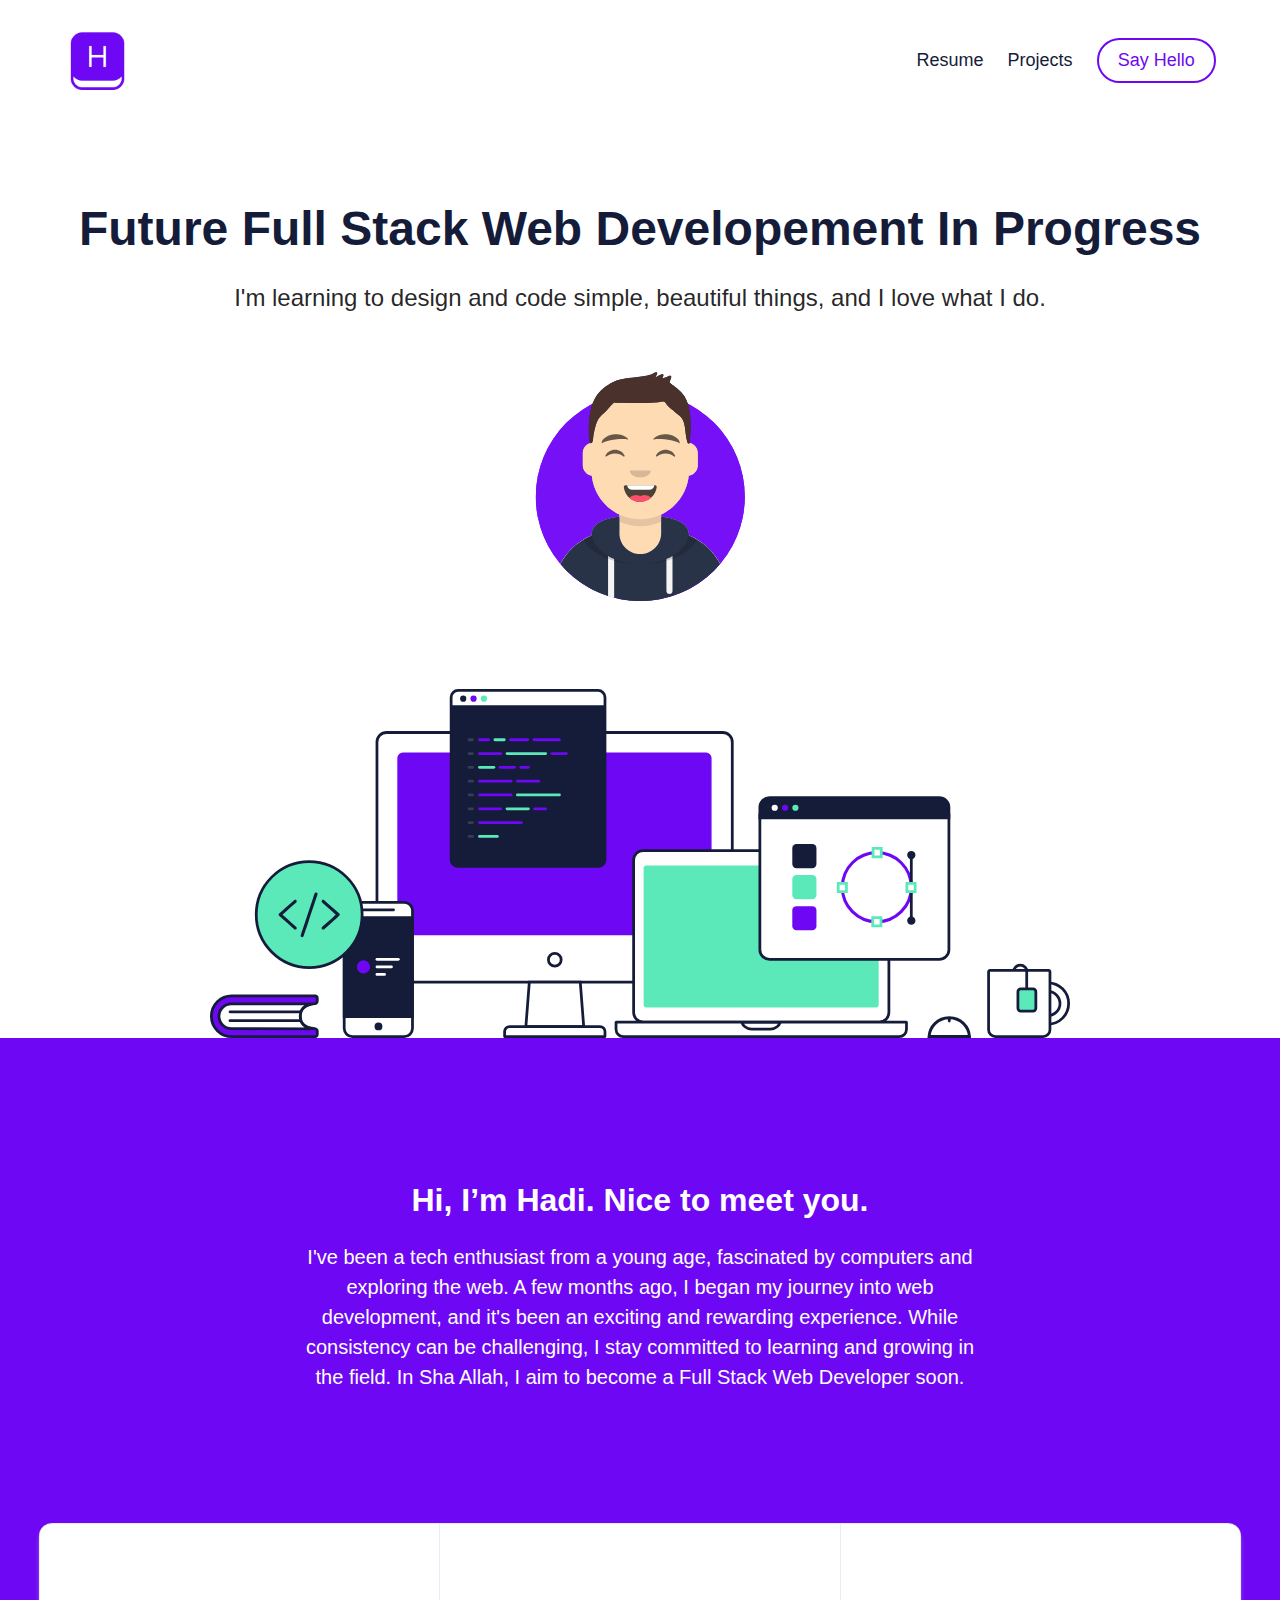
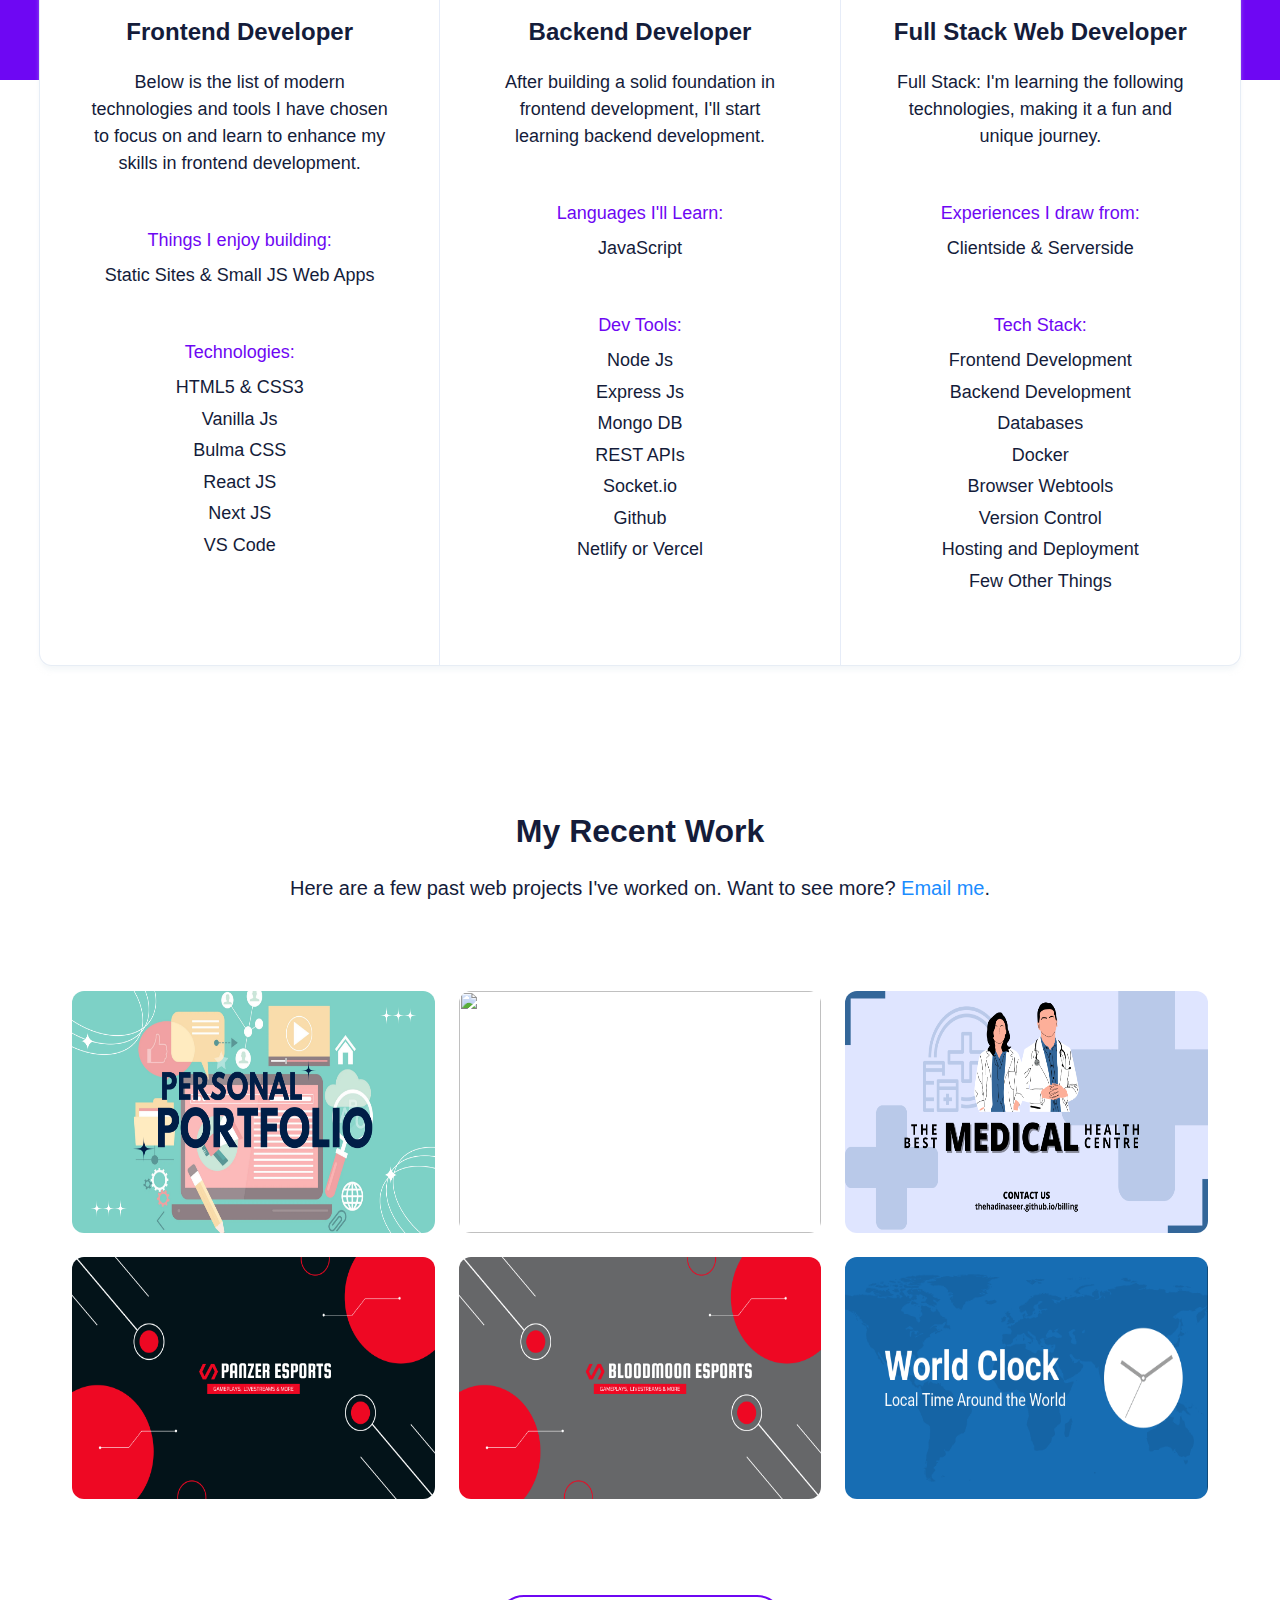
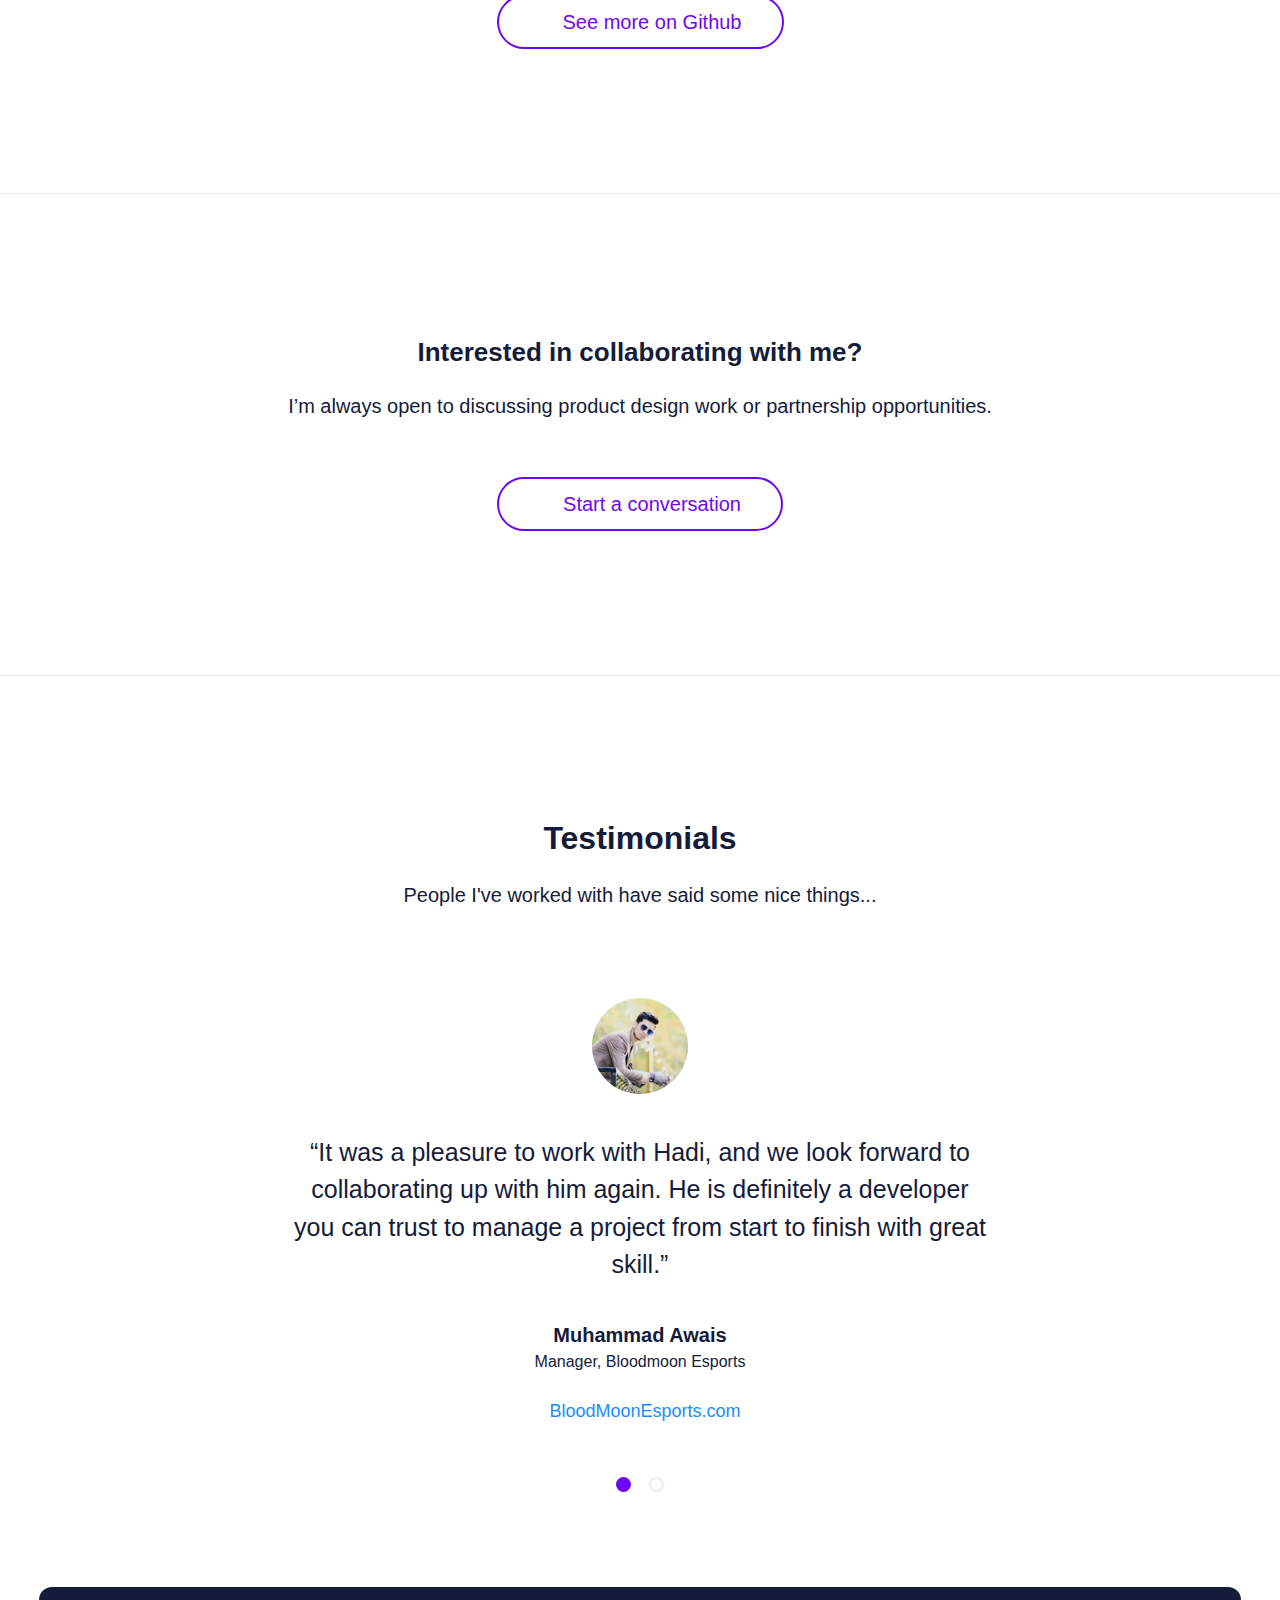
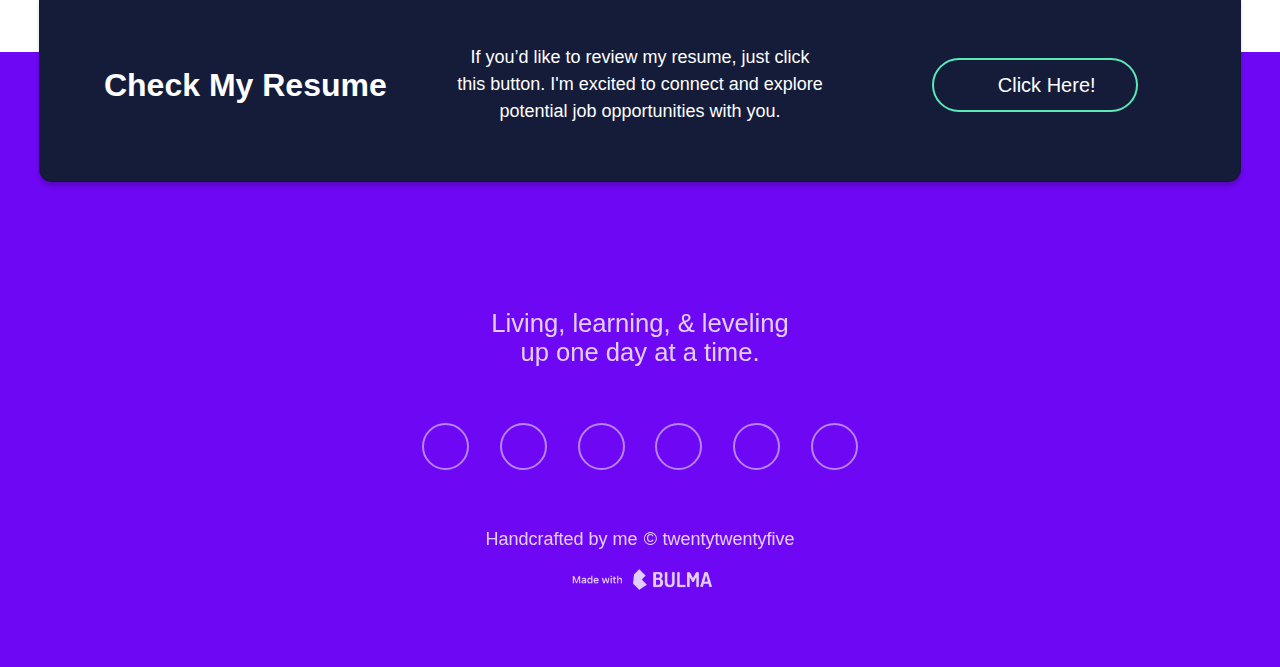
==== index.html @ 3677f892 "Final Commit" ====
<!DOCTYPE html>
<html>

<head>
    <title>Hadi Naseer │ Future Web Developer In Progress</title>
    <meta charset="utf-8">
    <meta name="viewport" content="width=device-width, initial-scale=1">
    <meta http-equiv="x-ua-compatible" content="ie=edge">
    <meta property="og:site_name" content="Hadi Naseer">
    <meta property="og:type" content="website">
    <meta property="og:title" content="Hadi Naseer │ Future Web Developer In Progress">
    <meta property="og:description" content="I design and code beautifully simple things, and I love what I do.">
    <link href="../img/favicon-32.png" rel="shortcut icon" type="image/png">
    <link rel="stylesheet" href="./style.css">
    <script async="" src="https://cdn.splitbee.io/sb.js"></script>
    <link type="image/png" sizes="16x16" rel="icon" href="./images/fav-icon.png">
    <script src="https://kit.fontawesome.com/9cba8e96cc.js" crossorigin="anonymous"></script>
</head>

<body>
    <nav class="navbar is-transparent" role="navigation" aria-label="main navigation">
        <div class="container">
            <div class="navbar-brand"><a class="navbar-item" href="/"><img src="./images/hn-logo.png"
                        alt="thehadinaseer"></a><a class="navbar-burger" role="button" aria-label="menu"
                    aria-expanded="false" data-target="#navMenu"><span aria-hidden="true"></span><span
                        aria-hidden="true"></span><span aria-hidden="true"></span></a></div>
            <div class="navbar-menu is-shadowless" id="navMenu">
                <div class="navbar-start"></div>
                <div class="navbar-end"><a class="navbar-item has-text-weight-normal" href="#resume-linked">Resume</a><a class="navbar-item has-text-weight-normal" href="#recent-works">Projects</a>
                    <div class="navbar-item"><a class="button is-primary is-outlined is-rounded has-text-weight-normal"
                            href="./contact.html">Say Hello </a></div>
                </div>
            </div>
        </div>
    </nav>
    <section class="hero is-white has-text-centered">
        <div class="hero-body">
            <div class="container">
                <div class="columns is-centered">
                    <div class="column">
                        <h1 class="title is-spaced is-size-1-desktop is-size-2-tablet is-size-3-mobile">Future Full
                            Stack Web Developement In Progress</h1>
                        <h2 class="subtitle is-size-4-tablet">I'm learning to design and code simple, beautiful things,
                            and I love what I do.</h2><img class="avatar" src="./images/hn-avatar.svg">
                    </div>
                </div>
            </div>
        </div>
        <div class="hero-foot">
            <div class="container"><img class="is-bottom" src="./images/hero-devices.svg"></div>
        </div>
    </section>
    <section class="section is-medium is-primary has-text-centered is-long">
        <div class="container">
            <div class="columns is-centered">
                <div class="column is-three-fifths">
                    <h1 class="title is-spaced is-size-3-desktop is-size-4-mobile">Hi, I’m Hadi. Nice to meet you.</h1>
                    <h2 class="subtitle is-size-5-desktop has-text-weight-normal">I've been a tech enthusiast from a
                        young age, fascinated by computers and exploring the web. A few months ago, I began my journey
                        into web development, and it's been an exciting and rewarding experience. While consistency can
                        be challenging, I stay committed to learning and growing in the field. In Sha Allah, I aim to
                        become a Full Stack Web Developer soon.</h2>
                </div>
            </div>
        </div>
    </section>
    <section class="section skills has-text-centered">
        <div class="container is-narrow">
            <div class="box">
                <div class="content">
                    <div class="columns is-centered">
                        <style>
                            .special-border{
                                background-color: rgb(91, 233, 185);
                                border-radius: 50%;
                            }
                        </style>
                        <div class="column"><span class="fa-stack fa-2x  special-border"><i class="fa-solid fa-code"></i><i
                                    class="fa-light fa-layer-plus fa-code has-text-dark"></i></span>
                            <h1 class="title is-size-4 is-spaced">Frontend Developer</h1>
                            <p>Below is the list of modern technologies and tools I have chosen to focus on and learn to
                                enhance my skills in frontend development.</p>
                            <p class="list-title has-text-primary has-text-weight-normal">Things I enjoy building:</p>
                            <p>Static Sites &amp; Small JS Web Apps</p>
                            <p class="list-title has-text-primary has-text-weight-normal">Technologies:</p>
                            <ul>
                                <li>HTML5 &amp; CSS3</li>
                                <li>Vanilla Js</li>
                                <li>Bulma CSS</li>
                                <li>React JS</li>
                                <li>Next JS</li>
                                <li>VS Code</li>
                            </ul>
                        </div>
                        <div class="column"><span class="special-border fa-stack fa-2x"><i class="fa-brands fa-node-js"></i><i
                                    class="fa-light fa-square-terminal fa-stack-1x has-text-dark"></i></span>
                            <h1 class="title is-size-4 is-spaced">Backend Developer</h1>
                            <p>After building a solid foundation in frontend development, I'll start learning backend
                                development.</p>
                            <p class="list-title has-text-primary has-text-weight-normal">Languages I'll Learn:</p>
                            <p>JavaScript</p>
                            <p class="list-title has-text-primary has-text-weight-normal">Dev Tools:</p>
                            <ul>
                                <li>Node Js</li>
                                <li>Express Js</li>
                                <li>Mongo DB</li>
                                <li>REST APIs</li>
                                <li>Socket.io</li>
                                <li>Github</li>
                                <li>Netlify or Vercel</li>
                            </ul>
                        </div>
                        <div class="column"><span class="special-border fa-stack fa-2x"><i class="fa-regular fa-file-code"></i><i
                                    class="fa-light fa-book fa-stack-1x has-text-dark"></i></span>
                            <h1 class="title is-size-4 is-spaced">Full Stack Web Developer</h1>
                            <p>Full Stack: I'm learning the following technologies, making it a fun and unique journey.
                            </p>
                            <p class="list-title has-text-primary has-text-weight-normal">Experiences I draw from:</p>
                            <p>Clientside &amp; Serverside</p>
                            <p class="list-title has-text-primary has-text-weight-normal">Tech Stack:</p>
                            <ul>
                                <li>Frontend Development</li>
                                <li>Backend Development</li>
                                <li>Databases</li>
                                <li>Docker</li>
                                <li>Browser Webtools</li>
                                <li>Version Control</li>
                                <li>Hosting and Deployment</li>
                                <li>Few Other Things</li>
                            </ul>
                        </div>
                    </div>
                </div>
            </div>
        </div>
    </section>
    <!-------------------------|
                                 Only This One Left  
                                                    |------------------------------>
    <section id="recent-works" class="section projects is-medium is-white has-text-centered">
        <div class="container is-narrow">
            <h1 class="title is-spaced is-size-3-desktop is-size-4-mobile">My Recent Work</h1>
            <h2 class="subtitle is-size-5-desktop">Here are a few past web projects I've worked on. Want to see more?
                <a class="has-text-weight-normal" href="mailto:hadinaseer066@gmail.com">Email me</a>.
            </h2>
            <div class="project-grid">
                <div class="columns is-multiline is-mobile">
                    <div class="column is-12-mobile is-half-tablet is-one-third-desktop">
                        <figure class="image is-3by2"><img class="project-thumb"
                                src="./images/Portfolio-Site.png">
                            <figcaption>
                                <h1 class="title is-size-5 is-size-4-widescreen">Built a fully responsive and modern portfolio website using HTML5, CSS3, Bulma, PHP, and JavaScript.</h1><a
                                    class="button is-primary is-outlined is-rounded" href="https://thehadinaseer.github.io/hadi"
                                    target="_blank"><span>Visit Website</span><span class="icon"><i
                                            class="fas fa-angle-right"></i></span></a>
                            </figcaption>
                            <div class="overlay"></div>
                        </figure>
                    </div>
                    <div class="column is-12-mobile is-half-tablet is-one-third-desktop">
                        <figure class="image is-3by2"><img class="project-thumb" src="./images/Codefest-Site.png">
                            <figcaption>
                                <h1 class="title is-size-5 is-size-4-widescreen">Develop a platform for CodeFest.pk's coding competitions and events using JavaScript, and Bulma.</h1><a
                                    class="button is-primary is-outlined is-rounded" href="https://thehadinaseer.github.io/codefest"
                                    target="_blank"><span>Visit Website</span><span class="icon"><i
                                            class="fas fa-angle-right"></i></span></a>
                            </figcaption>
                            <div class="overlay"></div>
                        </figure>
                    </div>
                    <div class="column is-12-mobile is-half-tablet is-one-third-desktop">
                        <figure class="image is-3by2"><img class="project-thumb" src="./images/Billing-Site.png">
                            <figcaption>
                                <h1 class="title is-size-5 is-size-4-widescreen">Gambil Billing Solution is a model project website that provides a billing solution.</h1><a
                                    class="button is-primary is-outlined is-rounded" href="https://thehadinaseer.github.io/billing"
                                    target="_blank"><span>Visit Website</span><span class="icon"><i
                                            class="fas fa-angle-right"></i></span></a>
                            </figcaption>
                            <div class="overlay"></div>
                        </figure>
                    </div>
                    <div class="column is-12-mobile is-half-tablet is-one-third-desktop">
                        <figure class="image is-3by2"><img class="project-thumb" src="./images/Panzer-Site.png">
                            <figcaption>
                                <h1 class="title is-size-5 is-size-4-widescreen">A Pakistani Based Esports Organization, that hosted one of biggest PUBG MOBILE Pakistan Tournament Manhunt Series!</h1><a
                                    class="button is-primary is-outlined is-rounded" href="https://thehadinaseer.github.io/panzer"
                                    target="_blank"><span>Visit Website</span><span class="icon"><i
                                            class="fas fa-angle-right"></i></span></a>
                            </figcaption>
                            <div class="overlay"></div>
                        </figure>
                    </div>
                    <div class="column is-12-mobile is-half-tablet is-one-third-desktop">
                        <figure class="image is-3by2"><img class="project-thumb" src="./images/Blood-SIte.png">
                            <figcaption>
                                <h1 class="title is-size-5 is-size-4-widescreen">Where gamers from Pakistan can compete across various titles and demonstrate their gaming prowess.</h1><a
                                    class="button is-primary is-outlined is-rounded" href="http://bloodmoonesports.com"
                                    target="_blank"><span>Visit Website</span><span class="icon"><i
                                            class="fas fa-angle-right"></i></span></a>
                            </figcaption>
                            <div class="overlay"></div>
                        </figure>
                    </div>
                    <div class="column is-12-mobile is-half-tablet is-one-third-desktop">
                        <figure class="image is-3by2"><img class="project-thumb"
                                src="./images/world-clock.png">
                            <figcaption>
                                <h1 class="title is-size-5 is-size-4-widescreen">Clockify is a sleek and intuitive platform that displays the current time from around the world.</h1><a
                                    class="button is-primary is-outlined is-rounded" href="http://thehadinaseer.github.io/clockify"
                                    target="_blank"><span>View Website</span><span class="icon"><i
                                            class="fas fa-angle-right"></i></span></a>
                            </figcaption>
                            <div class="overlay"></div>
                        </figure>
                    </div>
                </div>
            </div>
            <!-- 
                Ending 
                        -->
            <div class="columns is-centered">
                <div class="column"><a class="button is-primary is-outlined is-rounded is-medium has-text-weight-normal"
                        href="https://github.com/thehadinaseer"><span class="icon"><i class="fa-brands fa-github-alt"></i></span><span>See more on Github</span></a></div>
            </div>
        </div>
    </section>
    <section class="section clients is-medium is-white has-text-centered has-border-top">
        <!-- Just kept here to maintain the style, because I removed two sections from here -->
    </section>
    <section class="section startups has-text-centered">
        <div class="callout">
            <div class="columns is-centered">
                <div class="column">
                    <h1 class="title is-spaced has-text-weight-bold">Interested in collaborating with me?</h1>
                    <h2 class="subtitle is-size-5-desktop">I’m always open to discussing product design work or
                        partnership opportunities.</h2><a
                        class="button is-primary is-outlined is-rounded is-medium has-text-weight-normal"
                        href="./contact.html"><span class="icon"><i class="fa-solid fa-message"></i></span><span>Start
                            a conversation</span></a>
                </div>
            </div>
        </div>
        </div>
    </section>
    <section class="section testimonials is-medium is-white has-text-centered has-border-top">
        <div class="container is-narrow">
            <h1 class="title is-spaced is-size-3-desktop is-size-4-mobile">Testimonials</h1>
            <h2 class="subtitle is-size-5-desktop">People I've worked with have said some nice things...</h2>
            <div class="columns is-centered">
                <div class="column is-two-thirds">
                    <div class="testimonials-slider">
                        <input id="carousel-1" type="radio" name="carousel" checked="">
                        <input id="carousel-2" type="radio" name="carousel">
                        <input id="carousel-3" type="radio" name="carousel">
                        <div class="carousel-slides">
                            <div class="carousel-inner">
                                <div class="carousel-item">
                                    <div class="testimonial-block"><img class="avatar" src="./images/awais.jpg">
                                        <p class="quote">“It was a pleasure to work with Hadi, and we look forward to collaborating up with him again. He is definitely a developer you can trust to manage a project from start to finish with great skill.”</p>
                                        <h1 class="title is-size-5">Muhammad Awais</h1>
                                        <h2 class="subtitle is-size-6">Manager, Bloodmoon Esports</h2> <a target="_blank" href="https://bloodmoonesports.com"><i class="fa-solid fa-globe"></i> &nbsp; BloodMoonEsports.com</a>
                                    </div>
                                </div>
                                <div class="carousel-item">
                                    <div class="testimonial-block"><img class="avatar" src="./images/review.webp">
                                        <p class="quote">“Hadi's expertise and professionalism stood out during our collaboration. His dedication and attention to detail ensured our project's success. We are keen on working with him again in the future.”</p>
                                        <h1 class="title is-size-5">Hadi Naseer</h1>
                                        <h2 class="subtitle is-size-6">CEO, Panzer Esports</h2>
                                    </div>
                                </div>
                            </div>
                        </div>
                        <div class="carousel-nav">
                            <label for="carousel-1"></label>
                            <label for="carousel-2"></label>
                        </div>
                    </div>
                </div>
            </div>
        </div>
    </section>
    <section id="resume-linked" class="section call-to-action is-primary has-text-centered">
        <div class="container is-narrow">
            <div class="box">
                <div class="columns level">
                    <div class="column level-item">
                        <h1 class="title">Check My Resume</h1>
                    </div>
                    <div class="column level-item">
                        <p>If you’d like to review my resume, just click this button. I'm excited to connect and explore potential job opportunities with you.</p>
                    </div>
                    <div class="column level-item"><a target="_blank"
                            class="button is-success is-outlined is-rounded is-medium has-text-weight-normal"
                            href="https://drive.google.com/file/d/1JHV_PsZMkwS7VJZ8LYLbB10ikBK_I151/view?usp=sharing"><span class="icon"><i class="fa-regular fa-file"></i></span><span>Click Here!</span></a></div>
                </div>
            </div>
        </div>
    </section>
    <footer class="section is-primary is-small has-text-centered">
        <div class="container is-narrow"><a class="logo has-text-white" href="/"><i
                    class="fak fa-mf-logo fa-4x"></i></a>
            <div class="columns is-centered">
                <div class="column is-one-third">
                    <h1 class="title is-size-4-touch has-text-weight-normal">Living, learning, &amp; leveling up one day
                        at a time.</h1>
                </div>
            </div>
            <div class="social-icons">
                <p class="field">
                    <a class="button is-medium" href="https://github.com/thehadinaseer" target="_blank"><span
                            class="icon is-small"><i class="fa-brands fa-github"></i></span></a>
                    <a class="button is-medium" href="https://instagram.com/thehadinaseer" target="_blank"><span
                                class="icon is-small"><i class="fa-brands fa-instagram"></i></span></a>
                                <a class="button is-medium" href="https://facebook.com/thehadinaseer" target="_blank"><span
                                        class="icon is-small"><i class="fa-brands fa-facebook-f"></i></span></a>
                    <a class="button is-medium" href="https://twitter.com/thehadinaseer" target="_blank"><span
                            class="icon is-small"><i class="fab fa-twitter fa-fw"></i></span></a>
                    <a class="button is-medium" href="https://linkedin.com/in/thehadinaseer/"
                        target="_blank"><span class="icon is-small"><i class="fab fa-linkedin-in fa-fw"></i></span></a>
                    <a class="button is-medium" href="mailto:hadinaseer066@gmail.com"><span class="icon is-small"><i
                                class="far fa-envelope fa-fw"></i></span></a>
                </p>
            </div>
            <div class="copyright">Handcrafted by me<span class="icon has-white-text"
                    style="vertical-align:middle;">&copy;</span>twentytwentyfive</div>
            <div class="made-by-bulma"><a href="https://bulma.io"><img src="./images/made-with-bulma--white.png"
                        alt="Made with Bulma" width="163" height="31"></a></div>
        </div>
    </footer>
    <script src="./script.js"></script>
</body>

</html>
---- style.css ----
/* Personal Website - SCSS version 1.0.0 Copyright 2025, Hadi Naseer : thehadinaseer.github.io/hadi*/

@import url("https://use.typekit.net/ojv4ekx.css");

a,
abbr,
acronym,
address,
article,
aside,
audio,
b,
big,
blockquote,
body,
canvas,
caption,
center,
cite,
code,
dd,
del,
details,
dfn,
div,
dl,
dt,
em,
embed,
fieldset,
figcaption,
figure,
footer,
form,
h1,
h2,
h3,
h4,
h5,
h6,
header,
hgroup,
html,
i,
iframe,
img,
ins,
kbd,
label,
legend,
li,
mark,
menu,
nav,
ol,
output,
p,
pre,
q,
s,
samp,
section,
small,
span,
strike,
strong,
sub,
summary,
sup,
table,
tbody,
td,
tfoot,
th,
thead,
time,
tr,
tt,
u,
ul,
var,
video {
    margin: 0;
    padding: 0;
    border: 0;
    font-size: 100%;
    font: inherit;
    vertical-align: baseline;
}

article,
aside,
details,
figcaption,
figure,
footer,
header,
hgroup,
menu,
nav,
section {
    display: block;
}

body {
    line-height: 1;
}

ol,
ul {
    list-style: none;
}

blockquote,
q {
    quotes: none;
}

blockquote::after,
blockquote::before,
q::after,
q::before {
    content: '';
    content: none;
}

table {
    border-collapse: collapse;
    border-spacing: 0;
}

/*! bulma.io v0.9.4 | MIT License | github.com/jgthms/bulma */
/* Bulma Utilities */
.pagination-previous,
.pagination-next,
.pagination-link,
.pagination-ellipsis,
.file-cta,
.file-name,
.select select,
.textarea,
.input,
.button {
    -moz-appearance: none;
    -webkit-appearance: none;
    align-items: center;
    border: 1px solid transparent;
    border-radius: 4px;
    box-shadow: none;
    display: inline-flex;
    font-size: 1rem;
    height: 2.5em;
    justify-content: flex-start;
    line-height: 1.5;
    padding-bottom: calc(0.5em - 1px);
    padding-left: calc(0.75em - 1px);
    padding-right: calc(0.75em - 1px);
    padding-top: calc(0.5em - 1px);
    position: relative;
    vertical-align: top;
}

.pagination-previous:focus,
.pagination-next:focus,
.pagination-link:focus,
.pagination-ellipsis:focus,
.file-cta:focus,
.file-name:focus,
.select select:focus,
.textarea:focus,
.input:focus,
.button:focus,
.is-focused.pagination-previous,
.is-focused.pagination-next,
.is-focused.pagination-link,
.is-focused.pagination-ellipsis,
.is-focused.file-cta,
.is-focused.file-name,
.select select.is-focused,
.is-focused.textarea,
.is-focused.input,
.is-focused.button,
.pagination-previous:active,
.pagination-next:active,
.pagination-link:active,
.pagination-ellipsis:active,
.file-cta:active,
.file-name:active,
.select select:active,
.textarea:active,
.input:active,
.button:active,
.is-active.pagination-previous,
.is-active.pagination-next,
.is-active.pagination-link,
.is-active.pagination-ellipsis,
.is-active.file-cta,
.is-active.file-name,
.select select.is-active,
.is-active.textarea,
.is-active.input,
.is-active.button {
    outline: none;
}

[disabled].pagination-previous,
[disabled].pagination-next,
[disabled].pagination-link,
[disabled].pagination-ellipsis,
[disabled].file-cta,
[disabled].file-name,
.select select[disabled],
[disabled].textarea,
[disabled].input,
[disabled].button,
fieldset[disabled] .pagination-previous,
fieldset[disabled] .pagination-next,
fieldset[disabled] .pagination-link,
fieldset[disabled] .pagination-ellipsis,
fieldset[disabled] .file-cta,
fieldset[disabled] .file-name,
fieldset[disabled] .select select,
.select fieldset[disabled] select,
fieldset[disabled] .textarea,
fieldset[disabled] .input,
fieldset[disabled] .button {
    cursor: not-allowed;
}

.is-unselectable,
.tabs,
.pagination-previous,
.pagination-next,
.pagination-link,
.pagination-ellipsis,
.breadcrumb,
.file,
.button {
    -webkit-touch-callout: none;
    -webkit-user-select: none;
    -moz-user-select: none;
    user-select: none;
}

.navbar-link:not(.is-arrowless)::after,
.select:not(.is-multiple):not(.is-loading)::after {
    border: 3px solid transparent;
    border-radius: 2px;
    border-right: 0;
    border-top: 0;
    content: " ";
    display: block;
    height: 0.625em;
    margin-top: -0.4375em;
    pointer-events: none;
    position: absolute;
    top: 50%;
    -webkit-transform: rotate(-45deg);
    transform: rotate(-45deg);
    -webkit-transform-origin: center;
    transform-origin: center;
    width: 0.625em;
}

.tabs:not(:last-child),
.pagination:not(:last-child),
.message:not(:last-child),
.level:not(:last-child),
.breadcrumb:not(:last-child),
.block:not(:last-child),
.title:not(:last-child),
.subtitle:not(:last-child),
.table-container:not(:last-child),
.table:not(:last-child),
.progress:not(:last-child),
.notification:not(:last-child),
.content:not(:last-child),
.box:not(:last-child) {
    margin-bottom: 1.5rem;
}

.modal-close,
.delete {
    -webkit-touch-callout: none;
    -webkit-user-select: none;
    -moz-user-select: none;
    user-select: none;
    -moz-appearance: none;
    -webkit-appearance: none;
    background-color: rgba(10, 10, 10, 0.2);
    border: none;
    border-radius: 9999px;
    cursor: pointer;
    pointer-events: auto;
    display: inline-block;
    flex-grow: 0;
    flex-shrink: 0;
    font-size: 0;
    height: 20px;
    max-height: 20px;
    max-width: 20px;
    min-height: 20px;
    min-width: 20px;
    outline: none;
    position: relative;
    vertical-align: top;
    width: 20px;
}

.modal-close::before,
.delete::before,
.modal-close::after,
.delete::after {
    background-color: #ffffff;
    content: "";
    display: block;
    left: 50%;
    position: absolute;
    top: 50%;
    -webkit-transform: translateX(-50%) translateY(-50%) rotate(45deg);
    transform: translateX(-50%) translateY(-50%) rotate(45deg);
    -webkit-transform-origin: center center;
    transform-origin: center center;
}

.modal-close::before,
.delete::before {
    height: 2px;
    width: 50%;
}

.modal-close::after,
.delete::after {
    height: 50%;
    width: 2px;
}

.modal-close:hover,
.delete:hover,
.modal-close:focus,
.delete:focus {
    background-color: rgba(10, 10, 10, 0.3);
}

.modal-close:active,
.delete:active {
    background-color: rgba(10, 10, 10, 0.4);
}

.is-small.modal-close,
.is-small.delete {
    height: 16px;
    max-height: 16px;
    max-width: 16px;
    min-height: 16px;
    min-width: 16px;
    width: 16px;
}

.is-medium.modal-close,
.is-medium.delete {
    height: 24px;
    max-height: 24px;
    max-width: 24px;
    min-height: 24px;
    min-width: 24px;
    width: 24px;
}

.is-large.modal-close,
.is-large.delete {
    height: 32px;
    max-height: 32px;
    max-width: 32px;
    min-height: 32px;
    min-width: 32px;
    width: 32px;
}

.control.is-loading::after,
.select.is-loading::after,
.loader,
.button.is-loading::after {
    -webkit-animation: spinAround 500ms infinite linear;
    animation: spinAround 500ms infinite linear;
    border: 2px solid #dbdbdb;
    border-radius: 9999px;
    border-right-color: transparent;
    border-top-color: transparent;
    content: "";
    display: block;
    height: 1em;
    position: relative;
    width: 1em;
}

.hero-video,
.is-overlay,
.modal-background,
.modal,
.image.is-square img,
.image.is-square .has-ratio,
.image.is-1by1 img,
.image.is-1by1 .has-ratio,
.image.is-5by4 img,
.image.is-5by4 .has-ratio,
.image.is-4by3 img,
.image.is-4by3 .has-ratio,
.image.is-3by2 img,
.image.is-3by2 .has-ratio,
.image.is-5by3 img,
.image.is-5by3 .has-ratio,
.image.is-16by9 img,
.image.is-16by9 .has-ratio,
.image.is-2by1 img,
.image.is-2by1 .has-ratio,
.image.is-3by1 img,
.image.is-3by1 .has-ratio,
.image.is-4by5 img,
.image.is-4by5 .has-ratio,
.image.is-3by4 img,
.image.is-3by4 .has-ratio,
.image.is-2by3 img,
.image.is-2by3 .has-ratio,
.image.is-3by5 img,
.image.is-3by5 .has-ratio,
.image.is-9by16 img,
.image.is-9by16 .has-ratio,
.image.is-1by2 img,
.image.is-1by2 .has-ratio,
.image.is-1by3 img,
.image.is-1by3 .has-ratio {
    bottom: 0;
    left: 0;
    position: absolute;
    right: 0;
    top: 0;
}

.navbar-burger {
    -moz-appearance: none;
    -webkit-appearance: none;
    appearance: none;
    background: none;
    border: none;
    color: currentColor;
    font-family: inherit;
    font-size: 1em;
    margin: 0;
    padding: 0;
}

/* Bulma Base */
/*! minireset.css v0.0.6 | MIT License | github.com/jgthms/minireset.css */
html,
body,
p,
ol,
ul,
li,
dl,
dt,
dd,
blockquote,
figure,
fieldset,
legend,
textarea,
pre,
iframe,
hr,
h1,
h2,
h3,
h4,
h5,
h6 {
    margin: 0;
    padding: 0;
}

h1,
h2,
h3,
h4,
h5,
h6 {
    font-size: 100%;
    font-weight: normal;
}

ul {
    list-style: none;
}

button,
input,
select,
textarea {
    margin: 0;
}

html {
    box-sizing: border-box;
}

*,
*::before,
*::after {
    box-sizing: inherit;
}

img,
video {
    height: auto;
    max-width: 100%;
}

iframe {
    border: 0;
}

table {
    border-collapse: collapse;
    border-spacing: 0;
}

td,
th {
    padding: 0;
}

td:not([align]),
th:not([align]) {
    text-align: inherit;
}

html {
    background-color: #ffffff;
    font-size: 16px;
    -moz-osx-font-smoothing: grayscale;
    -webkit-font-smoothing: antialiased;
    min-width: 300px;
    overflow-x: hidden;
    overflow-y: scroll;
    text-rendering: optimizeLegibility;
    -webkit-text-size-adjust: 100%;
    -moz-text-size-adjust: 100%;
    text-size-adjust: 100%;
}

article,
aside,
figure,
footer,
header,
hgroup,
section {
    display: block;
}

body,
button,
input,
optgroup,
select,
textarea {
    font-family: "europa", sans-serif;
}

code,
pre {
    -moz-osx-font-smoothing: auto;
    -webkit-font-smoothing: auto;
    font-family: monospace;
}

body {
    color: #141c3a;
    font-size: 1em;
    font-weight: 400;
    line-height: 1.5;
}

a {
    color: #1a8cff;
    cursor: pointer;
    text-decoration: none;
}

a strong {
    color: currentColor;
}

a:hover {
    color: #363636;
}

code {
    background-color: whitesmoke;
    color: #da1039;
    font-size: 0.875em;
    font-weight: normal;
    padding: 0.25em 0.5em 0.25em;
}

hr {
    background-color: whitesmoke;
    border: none;
    display: block;
    height: 2px;
    margin: 1.5rem 0;
}

img {
    height: auto;
    max-width: 100%;
}

input[type="checkbox"],
input[type="radio"] {
    vertical-align: baseline;
}

small {
    font-size: 0.875em;
}

span {
    font-style: inherit;
    font-weight: inherit;
}

strong {
    color: #363636;
    font-weight: 700;
}

fieldset {
    border: none;
}

pre {
    -webkit-overflow-scrolling: touch;
    background-color: whitesmoke;
    color: #141c3a;
    font-size: 0.875em;
    overflow-x: auto;
    padding: 1.25rem 1.5rem;
    white-space: pre;
    word-wrap: normal;
}

pre code {
    background-color: transparent;
    color: currentColor;
    font-size: 1em;
    padding: 0;
}

table td,
table th {
    vertical-align: top;
}

table td:not([align]),
table th:not([align]) {
    text-align: inherit;
}

table th {
    color: #363636;
}

@-webkit-keyframes spinAround {
    from {
        -webkit-transform: rotate(0deg);
        transform: rotate(0deg);
    }

    to {
        -webkit-transform: rotate(359deg);
        transform: rotate(359deg);
    }
}

@keyframes spinAround {
    from {
        -webkit-transform: rotate(0deg);
        transform: rotate(0deg);
    }

    to {
        -webkit-transform: rotate(359deg);
        transform: rotate(359deg);
    }
}

/* Bulma Elements */
.box {
    background-color: #ffffff;
    border-radius: 6px;
    box-shadow: 0 5px 5px 0 rgba(233, 240, 243, 0.5), 0 0 0 1px #E6ECF8;
    color: #141c3a;
    display: block;
    padding: 1.25rem;
}

a.box:hover,
a.box:focus {
    box-shadow: 0 0.5em 1em -0.125em rgba(10, 10, 10, 0.1), 0 0 0 1px #1a8cff;
}

a.box:active {
    box-shadow: inset 0 1px 2px rgba(10, 10, 10, 0.2), 0 0 0 1px #1a8cff;
}

.button {
    background-color: #ffffff;
    border-color: #dbdbdb;
    border-width: 1px;
    color: #363636;
    cursor: pointer;
    justify-content: center;
    padding-bottom: calc(0.5em - 1px);
    padding-left: 1em;
    padding-right: 1em;
    padding-top: calc(0.5em - 1px);
    text-align: center;
    white-space: nowrap;
}

.button strong {
    color: inherit;
}

.button .icon,
.button .icon.is-small,
.button .icon.is-medium,
.button .icon.is-large {
    height: 1.5em;
    width: 1.5em;
}

.button .icon:first-child:not(:last-child) {
    margin-left: calc(-0.5em - 1px);
    margin-right: 0.25em;
}

.button .icon:last-child:not(:first-child) {
    margin-left: 0.25em;
    margin-right: calc(-0.5em - 1px);
}

.button .icon:first-child:last-child {
    margin-left: calc(-0.5em - 1px);
    margin-right: calc(-0.5em - 1px);
}

.button:hover,
.button.is-hovered {
    border-color: #b5b5b5;
    color: #363636;
}

.button:focus,
.button.is-focused {
    border-color: #1a8cff;
    color: #363636;
}

.button:focus:not(:active),
.button.is-focused:not(:active) {
    box-shadow: 0 0 0 0.125em rgba(26, 140, 255, 0.25);
}

.button:active,
.button.is-active {
    border-color: #4a4a4a;
    color: #363636;
}

.button.is-text {
    background-color: transparent;
    border-color: transparent;
    color: #141c3a;
    text-decoration: underline;
}

.button.is-text:hover,
.button.is-text.is-hovered,
.button.is-text:focus,
.button.is-text.is-focused {
    background-color: whitesmoke;
    color: #363636;
}

.button.is-text:active,
.button.is-text.is-active {
    background-color: #e8e8e8;
    color: #363636;
}

.button.is-text[disabled],
fieldset[disabled] .button.is-text {
    background-color: transparent;
    border-color: transparent;
    box-shadow: none;
}

.button.is-ghost {
    background: none;
    border-color: transparent;
    color: #1a8cff;
    text-decoration: none;
}

.button.is-ghost:hover,
.button.is-ghost.is-hovered {
    color: #1a8cff;
    text-decoration: underline;
}

.button.is-white {
    background-color: #ffffff;
    border-color: transparent;
    color: #0a0a0a;
}

.button.is-white:hover,
.button.is-white.is-hovered {
    background-color: #f9f9f9;
    border-color: transparent;
    color: #0a0a0a;
}

.button.is-white:focus,
.button.is-white.is-focused {
    border-color: transparent;
    color: #0a0a0a;
}

.button.is-white:focus:not(:active),
.button.is-white.is-focused:not(:active) {
    box-shadow: 0 0 0 0.125em rgba(255, 255, 255, 0.25);
}

.button.is-white:active,
.button.is-white.is-active {
    background-color: #f2f2f2;
    border-color: transparent;
    color: #0a0a0a;
}

.button.is-white[disabled],
fieldset[disabled] .button.is-white {
    background-color: #ffffff;
    border-color: #ffffff;
    box-shadow: none;
}

.button.is-white.is-inverted {
    background-color: #0a0a0a;
    color: #ffffff;
}

.button.is-white.is-inverted:hover,
.button.is-white.is-inverted.is-hovered {
    background-color: black;
}

.button.is-white.is-inverted[disabled],
fieldset[disabled] .button.is-white.is-inverted {
    background-color: #0a0a0a;
    border-color: transparent;
    box-shadow: none;
    color: #ffffff;
}

.button.is-white.is-loading::after {
    border-color: transparent transparent #0a0a0a #0a0a0a !important;
}

.button.is-white.is-outlined {
    background-color: transparent;
    border-color: #ffffff;
    color: #ffffff;
}

.button.is-white.is-outlined:hover,
.button.is-white.is-outlined.is-hovered,
.button.is-white.is-outlined:focus,
.button.is-white.is-outlined.is-focused {
    background-color: #ffffff;
    border-color: #ffffff;
    color: #0a0a0a;
}

.button.is-white.is-outlined.is-loading::after {
    border-color: transparent transparent #ffffff #ffffff !important;
}

.button.is-white.is-outlined.is-loading:hover::after,
.button.is-white.is-outlined.is-loading.is-hovered::after,
.button.is-white.is-outlined.is-loading:focus::after,
.button.is-white.is-outlined.is-loading.is-focused::after {
    border-color: transparent transparent #0a0a0a #0a0a0a !important;
}

.button.is-white.is-outlined[disabled],
fieldset[disabled] .button.is-white.is-outlined {
    background-color: transparent;
    border-color: #ffffff;
    box-shadow: none;
    color: #ffffff;
}

.button.is-white.is-inverted.is-outlined {
    background-color: transparent;
    border-color: #0a0a0a;
    color: #0a0a0a;
}

.button.is-white.is-inverted.is-outlined:hover,
.button.is-white.is-inverted.is-outlined.is-hovered,
.button.is-white.is-inverted.is-outlined:focus,
.button.is-white.is-inverted.is-outlined.is-focused {
    background-color: #0a0a0a;
    color: #ffffff;
}

.button.is-white.is-inverted.is-outlined.is-loading:hover::after,
.button.is-white.is-inverted.is-outlined.is-loading.is-hovered::after,
.button.is-white.is-inverted.is-outlined.is-loading:focus::after,
.button.is-white.is-inverted.is-outlined.is-loading.is-focused::after {
    border-color: transparent transparent #ffffff #ffffff !important;
}

.button.is-white.is-inverted.is-outlined[disabled],
fieldset[disabled] .button.is-white.is-inverted.is-outlined {
    background-color: transparent;
    border-color: #0a0a0a;
    box-shadow: none;
    color: #0a0a0a;
}

.button.is-black {
    background-color: #0a0a0a;
    border-color: transparent;
    color: #ffffff;
}

.button.is-black:hover,
.button.is-black.is-hovered {
    background-color: #040404;
    border-color: transparent;
    color: #ffffff;
}

.button.is-black:focus,
.button.is-black.is-focused {
    border-color: transparent;
    color: #ffffff;
}

.button.is-black:focus:not(:active),
.button.is-black.is-focused:not(:active) {
    box-shadow: 0 0 0 0.125em rgba(10, 10, 10, 0.25);
}

.button.is-black:active,
.button.is-black.is-active {
    background-color: black;
    border-color: transparent;
    color: #ffffff;
}

.button.is-black[disabled],
fieldset[disabled] .button.is-black {
    background-color: #0a0a0a;
    border-color: #0a0a0a;
    box-shadow: none;
}

.button.is-black.is-inverted {
    background-color: #ffffff;
    color: #0a0a0a;
}

.button.is-black.is-inverted:hover,
.button.is-black.is-inverted.is-hovered {
    background-color: #f2f2f2;
}

.button.is-black.is-inverted[disabled],
fieldset[disabled] .button.is-black.is-inverted {
    background-color: #ffffff;
    border-color: transparent;
    box-shadow: none;
    color: #0a0a0a;
}

.button.is-black.is-loading::after {
    border-color: transparent transparent #ffffff #ffffff !important;
}

.button.is-black.is-outlined {
    background-color: transparent;
    border-color: #0a0a0a;
    color: #0a0a0a;
}

.button.is-black.is-outlined:hover,
.button.is-black.is-outlined.is-hovered,
.button.is-black.is-outlined:focus,
.button.is-black.is-outlined.is-focused {
    background-color: #0a0a0a;
    border-color: #0a0a0a;
    color: #ffffff;
}

.button.is-black.is-outlined.is-loading::after {
    border-color: transparent transparent #0a0a0a #0a0a0a !important;
}

.button.is-black.is-outlined.is-loading:hover::after,
.button.is-black.is-outlined.is-loading.is-hovered::after,
.button.is-black.is-outlined.is-loading:focus::after,
.button.is-black.is-outlined.is-loading.is-focused::after {
    border-color: transparent transparent #ffffff #ffffff !important;
}

.button.is-black.is-outlined[disabled],
fieldset[disabled] .button.is-black.is-outlined {
    background-color: transparent;
    border-color: #0a0a0a;
    box-shadow: none;
    color: #0a0a0a;
}

.button.is-black.is-inverted.is-outlined {
    background-color: transparent;
    border-color: #ffffff;
    color: #ffffff;
}

.button.is-black.is-inverted.is-outlined:hover,
.button.is-black.is-inverted.is-outlined.is-hovered,
.button.is-black.is-inverted.is-outlined:focus,
.button.is-black.is-inverted.is-outlined.is-focused {
    background-color: #ffffff;
    color: #0a0a0a;
}

.button.is-black.is-inverted.is-outlined.is-loading:hover::after,
.button.is-black.is-inverted.is-outlined.is-loading.is-hovered::after,
.button.is-black.is-inverted.is-outlined.is-loading:focus::after,
.button.is-black.is-inverted.is-outlined.is-loading.is-focused::after {
    border-color: transparent transparent #0a0a0a #0a0a0a !important;
}

.button.is-black.is-inverted.is-outlined[disabled],
fieldset[disabled] .button.is-black.is-inverted.is-outlined {
    background-color: transparent;
    border-color: #ffffff;
    box-shadow: none;
    color: #ffffff;
}

.button.is-light {
    background-color: whitesmoke;
    border-color: transparent;
    color: rgba(0, 0, 0, 0.7);
}

.button.is-light:hover,
.button.is-light.is-hovered {
    background-color: #eeeeee;
    border-color: transparent;
    color: rgba(0, 0, 0, 0.7);
}

.button.is-light:focus,
.button.is-light.is-focused {
    border-color: transparent;
    color: rgba(0, 0, 0, 0.7);
}

.button.is-light:focus:not(:active),
.button.is-light.is-focused:not(:active) {
    box-shadow: 0 0 0 0.125em rgba(245, 245, 245, 0.25);
}

.button.is-light:active,
.button.is-light.is-active {
    background-color: #e8e8e8;
    border-color: transparent;
    color: rgba(0, 0, 0, 0.7);
}

.button.is-light[disabled],
fieldset[disabled] .button.is-light {
    background-color: whitesmoke;
    border-color: whitesmoke;
    box-shadow: none;
}

.button.is-light.is-inverted {
    background-color: rgba(0, 0, 0, 0.7);
    color: whitesmoke;
}

.button.is-light.is-inverted:hover,
.button.is-light.is-inverted.is-hovered {
    background-color: rgba(0, 0, 0, 0.7);
}

.button.is-light.is-inverted[disabled],
fieldset[disabled] .button.is-light.is-inverted {
    background-color: rgba(0, 0, 0, 0.7);
    border-color: transparent;
    box-shadow: none;
    color: whitesmoke;
}

.button.is-light.is-loading::after {
    border-color: transparent transparent rgba(0, 0, 0, 0.7) rgba(0, 0, 0, 0.7) !important;
}

.button.is-light.is-outlined {
    background-color: transparent;
    border-color: whitesmoke;
    color: whitesmoke;
}

.button.is-light.is-outlined:hover,
.button.is-light.is-outlined.is-hovered,
.button.is-light.is-outlined:focus,
.button.is-light.is-outlined.is-focused {
    background-color: whitesmoke;
    border-color: whitesmoke;
    color: rgba(0, 0, 0, 0.7);
}

.button.is-light.is-outlined.is-loading::after {
    border-color: transparent transparent whitesmoke whitesmoke !important;
}

.button.is-light.is-outlined.is-loading:hover::after,
.button.is-light.is-outlined.is-loading.is-hovered::after,
.button.is-light.is-outlined.is-loading:focus::after,
.button.is-light.is-outlined.is-loading.is-focused::after {
    border-color: transparent transparent rgba(0, 0, 0, 0.7) rgba(0, 0, 0, 0.7) !important;
}

.button.is-light.is-outlined[disabled],
fieldset[disabled] .button.is-light.is-outlined {
    background-color: transparent;
    border-color: whitesmoke;
    box-shadow: none;
    color: whitesmoke;
}

.button.is-light.is-inverted.is-outlined {
    background-color: transparent;
    border-color: rgba(0, 0, 0, 0.7);
    color: rgba(0, 0, 0, 0.7);
}

.button.is-light.is-inverted.is-outlined:hover,
.button.is-light.is-inverted.is-outlined.is-hovered,
.button.is-light.is-inverted.is-outlined:focus,
.button.is-light.is-inverted.is-outlined.is-focused {
    background-color: rgba(0, 0, 0, 0.7);
    color: whitesmoke;
}

.button.is-light.is-inverted.is-outlined.is-loading:hover::after,
.button.is-light.is-inverted.is-outlined.is-loading.is-hovered::after,
.button.is-light.is-inverted.is-outlined.is-loading:focus::after,
.button.is-light.is-inverted.is-outlined.is-loading.is-focused::after {
    border-color: transparent transparent whitesmoke whitesmoke !important;
}

.button.is-light.is-inverted.is-outlined[disabled],
fieldset[disabled] .button.is-light.is-inverted.is-outlined {
    background-color: transparent;
    border-color: rgba(0, 0, 0, 0.7);
    box-shadow: none;
    color: rgba(0, 0, 0, 0.7);
}

.button.is-dark {
    background-color: #141c3a;
    border-color: transparent;
    color: white;
}

.button.is-dark:hover,
.button.is-dark.is-hovered {
    background-color: #111731;
    border-color: transparent;
    color: white;
}

.button.is-dark:focus,
.button.is-dark.is-focused {
    border-color: transparent;
    color: white;
}

.button.is-dark:focus:not(:active),
.button.is-dark.is-focused:not(:active) {
    box-shadow: 0 0 0 0.125em rgba(20, 28, 58, 0.25);
}

.button.is-dark:active,
.button.is-dark.is-active {
    background-color: #0d1327;
    border-color: transparent;
    color: white;
}

.button.is-dark[disabled],
fieldset[disabled] .button.is-dark {
    background-color: #141c3a;
    border-color: #141c3a;
    box-shadow: none;
}

.button.is-dark.is-inverted {
    background-color: white;
    color: #141c3a;
}

.button.is-dark.is-inverted:hover,
.button.is-dark.is-inverted.is-hovered {
    background-color: #f2f2f2;
}

.button.is-dark.is-inverted[disabled],
fieldset[disabled] .button.is-dark.is-inverted {
    background-color: white;
    border-color: transparent;
    box-shadow: none;
    color: #141c3a;
}

.button.is-dark.is-loading::after {
    border-color: transparent transparent white white !important;
}

.button.is-dark.is-outlined {
    background-color: transparent;
    border-color: #141c3a;
    color: #141c3a;
}

.button.is-dark.is-outlined:hover,
.button.is-dark.is-outlined.is-hovered,
.button.is-dark.is-outlined:focus,
.button.is-dark.is-outlined.is-focused {
    background-color: #141c3a;
    border-color: #141c3a;
    color: white;
}

.button.is-dark.is-outlined.is-loading::after {
    border-color: transparent transparent #141c3a #141c3a !important;
}

.button.is-dark.is-outlined.is-loading:hover::after,
.button.is-dark.is-outlined.is-loading.is-hovered::after,
.button.is-dark.is-outlined.is-loading:focus::after,
.button.is-dark.is-outlined.is-loading.is-focused::after {
    border-color: transparent transparent white white !important;
}

.button.is-dark.is-outlined[disabled],
fieldset[disabled] .button.is-dark.is-outlined {
    background-color: transparent;
    border-color: #141c3a;
    box-shadow: none;
    color: #141c3a;
}

.button.is-dark.is-inverted.is-outlined {
    background-color: transparent;
    border-color: white;
    color: white;
}

.button.is-dark.is-inverted.is-outlined:hover,
.button.is-dark.is-inverted.is-outlined.is-hovered,
.button.is-dark.is-inverted.is-outlined:focus,
.button.is-dark.is-inverted.is-outlined.is-focused {
    background-color: white;
    color: #141c3a;
}

.button.is-dark.is-inverted.is-outlined.is-loading:hover::after,
.button.is-dark.is-inverted.is-outlined.is-loading.is-hovered::after,
.button.is-dark.is-inverted.is-outlined.is-loading:focus::after,
.button.is-dark.is-inverted.is-outlined.is-loading.is-focused::after {
    border-color: transparent transparent #141c3a #141c3a !important;
}

.button.is-dark.is-inverted.is-outlined[disabled],
fieldset[disabled] .button.is-dark.is-inverted.is-outlined {
    background-color: transparent;
    border-color: white;
    box-shadow: none;
    color: white;
}

.button.is-primary {
    background-color: #6E07F3;
    border-color: transparent;
    color: white;
}

.button.is-primary:hover,
.button.is-primary.is-hovered {
    background-color: #6807e7;
    border-color: transparent;
    color: white;
}

.button.is-primary:focus,
.button.is-primary.is-focused {
    border-color: transparent;
    color: white;
}

.button.is-primary:focus:not(:active),
.button.is-primary.is-focused:not(:active) {
    box-shadow: 0 0 0 0.125em rgba(110, 7, 243, 0.25);
}

.button.is-primary:active,
.button.is-primary.is-active {
    background-color: #6306da;
    border-color: transparent;
    color: white;
}

.button.is-primary[disabled],
fieldset[disabled] .button.is-primary {
    background-color: #6E07F3;
    border-color: #6E07F3;
    box-shadow: none;
}

.button.is-primary.is-inverted {
    background-color: white;
    color: #6E07F3;
}

.button.is-primary.is-inverted:hover,
.button.is-primary.is-inverted.is-hovered {
    background-color: #f2f2f2;
}

.button.is-primary.is-inverted[disabled],
fieldset[disabled] .button.is-primary.is-inverted {
    background-color: white;
    border-color: transparent;
    box-shadow: none;
    color: #6E07F3;
}

.button.is-primary.is-loading::after {
    border-color: transparent transparent white white !important;
}

.button.is-primary.is-outlined {
    background-color: transparent;
    border-color: #6E07F3;
    color: #6E07F3;
}

.button.is-primary.is-outlined:hover,
.button.is-primary.is-outlined.is-hovered,
.button.is-primary.is-outlined:focus,
.button.is-primary.is-outlined.is-focused {
    background-color: #6E07F3;
    border-color: #6E07F3;
    color: white;
}

.button.is-primary.is-outlined.is-loading::after {
    border-color: transparent transparent #6E07F3 #6E07F3 !important;
}

.button.is-primary.is-outlined.is-loading:hover::after,
.button.is-primary.is-outlined.is-loading.is-hovered::after,
.button.is-primary.is-outlined.is-loading:focus::after,
.button.is-primary.is-outlined.is-loading.is-focused::after {
    border-color: transparent transparent white white !important;
}

.button.is-primary.is-outlined[disabled],
fieldset[disabled] .button.is-primary.is-outlined {
    background-color: transparent;
    border-color: #6E07F3;
    box-shadow: none;
    color: #6E07F3;
}

.button.is-primary.is-inverted.is-outlined {
    background-color: transparent;
    border-color: white;
    color: white;
}

.button.is-primary.is-inverted.is-outlined:hover,
.button.is-primary.is-inverted.is-outlined.is-hovered,
.button.is-primary.is-inverted.is-outlined:focus,
.button.is-primary.is-inverted.is-outlined.is-focused {
    background-color: white;
    color: #6E07F3;
}

.button.is-primary.is-inverted.is-outlined.is-loading:hover::after,
.button.is-primary.is-inverted.is-outlined.is-loading.is-hovered::after,
.button.is-primary.is-inverted.is-outlined.is-loading:focus::after,
.button.is-primary.is-inverted.is-outlined.is-loading.is-focused::after {
    border-color: transparent transparent #6E07F3 #6E07F3 !important;
}

.button.is-primary.is-inverted.is-outlined[disabled],
fieldset[disabled] .button.is-primary.is-inverted.is-outlined {
    background-color: transparent;
    border-color: white;
    box-shadow: none;
    color: white;
}

.button.is-primary.is-light {
    background-color: #f4ebfe;
    color: #730cf8;
}

.button.is-primary.is-light:hover,
.button.is-primary.is-light.is-hovered {
    background-color: #ecdffe;
    border-color: transparent;
    color: #730cf8;
}

.button.is-primary.is-light:active,
.button.is-primary.is-light.is-active {
    background-color: #e5d2fe;
    border-color: transparent;
    color: #730cf8;
}

.button.is-link {
    background-color: #1a8cff;
    border-color: transparent;
    color: #fff;
}

.button.is-link:hover,
.button.is-link.is-hovered {
    background-color: #0d86ff;
    border-color: transparent;
    color: #fff;
}

.button.is-link:focus,
.button.is-link.is-focused {
    border-color: transparent;
    color: #fff;
}

.button.is-link:focus:not(:active),
.button.is-link.is-focused:not(:active) {
    box-shadow: 0 0 0 0.125em rgba(26, 140, 255, 0.25);
}

.button.is-link:active,
.button.is-link.is-active {
    background-color: #017fff;
    border-color: transparent;
    color: #fff;
}

.button.is-link[disabled],
fieldset[disabled] .button.is-link {
    background-color: #1a8cff;
    border-color: #1a8cff;
    box-shadow: none;
}

.button.is-link.is-inverted {
    background-color: #fff;
    color: #1a8cff;
}

.button.is-link.is-inverted:hover,
.button.is-link.is-inverted.is-hovered {
    background-color: #f2f2f2;
}

.button.is-link.is-inverted[disabled],
fieldset[disabled] .button.is-link.is-inverted {
    background-color: #fff;
    border-color: transparent;
    box-shadow: none;
    color: #1a8cff;
}

.button.is-link.is-loading::after {
    border-color: transparent transparent #fff #fff !important;
}

.button.is-link.is-outlined {
    background-color: transparent;
    border-color: #1a8cff;
    color: #1a8cff;
}

.button.is-link.is-outlined:hover,
.button.is-link.is-outlined.is-hovered,
.button.is-link.is-outlined:focus,
.button.is-link.is-outlined.is-focused {
    background-color: #1a8cff;
    border-color: #1a8cff;
    color: #fff;
}

.button.is-link.is-outlined.is-loading::after {
    border-color: transparent transparent #1a8cff #1a8cff !important;
}

.button.is-link.is-outlined.is-loading:hover::after,
.button.is-link.is-outlined.is-loading.is-hovered::after,
.button.is-link.is-outlined.is-loading:focus::after,
.button.is-link.is-outlined.is-loading.is-focused::after {
    border-color: transparent transparent #fff #fff !important;
}

.button.is-link.is-outlined[disabled],
fieldset[disabled] .button.is-link.is-outlined {
    background-color: transparent;
    border-color: #1a8cff;
    box-shadow: none;
    color: #1a8cff;
}

.button.is-link.is-inverted.is-outlined {
    background-color: transparent;
    border-color: #fff;
    color: #fff;
}

.button.is-link.is-inverted.is-outlined:hover,
.button.is-link.is-inverted.is-outlined.is-hovered,
.button.is-link.is-inverted.is-outlined:focus,
.button.is-link.is-inverted.is-outlined.is-focused {
    background-color: #fff;
    color: #1a8cff;
}

.button.is-link.is-inverted.is-outlined.is-loading:hover::after,
.button.is-link.is-inverted.is-outlined.is-loading.is-hovered::after,
.button.is-link.is-inverted.is-outlined.is-loading:focus::after,
.button.is-link.is-inverted.is-outlined.is-loading.is-focused::after {
    border-color: transparent transparent #1a8cff #1a8cff !important;
}

.button.is-link.is-inverted.is-outlined[disabled],
fieldset[disabled] .button.is-link.is-inverted.is-outlined {
    background-color: transparent;
    border-color: #fff;
    box-shadow: none;
    color: #fff;
}

.button.is-link.is-light {
    background-color: #ebf5ff;
    color: #0068d1;
}

.button.is-link.is-light:hover,
.button.is-link.is-light.is-hovered {
    background-color: #deeeff;
    border-color: transparent;
    color: #0068d1;
}

.button.is-link.is-light:active,
.button.is-link.is-light.is-active {
    background-color: #d1e8ff;
    border-color: transparent;
    color: #0068d1;
}

.button.is-info {
    background-color: #3e8ed0;
    border-color: transparent;
    color: #fff;
}

.button.is-info:hover,
.button.is-info.is-hovered {
    background-color: #3488ce;
    border-color: transparent;
    color: #fff;
}

.button.is-info:focus,
.button.is-info.is-focused {
    border-color: transparent;
    color: #fff;
}

.button.is-info:focus:not(:active),
.button.is-info.is-focused:not(:active) {
    box-shadow: 0 0 0 0.125em rgba(62, 142, 208, 0.25);
}

.button.is-info:active,
.button.is-info.is-active {
    background-color: #3082c5;
    border-color: transparent;
    color: #fff;
}

.button.is-info[disabled],
fieldset[disabled] .button.is-info {
    background-color: #3e8ed0;
    border-color: #3e8ed0;
    box-shadow: none;
}

.button.is-info.is-inverted {
    background-color: #fff;
    color: #3e8ed0;
}

.button.is-info.is-inverted:hover,
.button.is-info.is-inverted.is-hovered {
    background-color: #f2f2f2;
}

.button.is-info.is-inverted[disabled],
fieldset[disabled] .button.is-info.is-inverted {
    background-color: #fff;
    border-color: transparent;
    box-shadow: none;
    color: #3e8ed0;
}

.button.is-info.is-loading::after {
    border-color: transparent transparent #fff #fff !important;
}

.button.is-info.is-outlined {
    background-color: transparent;
    border-color: #3e8ed0;
    color: #3e8ed0;
}

.button.is-info.is-outlined:hover,
.button.is-info.is-outlined.is-hovered,
.button.is-info.is-outlined:focus,
.button.is-info.is-outlined.is-focused {
    background-color: #3e8ed0;
    border-color: #3e8ed0;
    color: #fff;
}

.button.is-info.is-outlined.is-loading::after {
    border-color: transparent transparent #3e8ed0 #3e8ed0 !important;
}

.button.is-info.is-outlined.is-loading:hover::after,
.button.is-info.is-outlined.is-loading.is-hovered::after,
.button.is-info.is-outlined.is-loading:focus::after,
.button.is-info.is-outlined.is-loading.is-focused::after {
    border-color: transparent transparent #fff #fff !important;
}

.button.is-info.is-outlined[disabled],
fieldset[disabled] .button.is-info.is-outlined {
    background-color: transparent;
    border-color: #3e8ed0;
    box-shadow: none;
    color: #3e8ed0;
}

.button.is-info.is-inverted.is-outlined {
    background-color: transparent;
    border-color: #fff;
    color: #fff;
}

.button.is-info.is-inverted.is-outlined:hover,
.button.is-info.is-inverted.is-outlined.is-hovered,
.button.is-info.is-inverted.is-outlined:focus,
.button.is-info.is-inverted.is-outlined.is-focused {
    background-color: #fff;
    color: #3e8ed0;
}

.button.is-info.is-inverted.is-outlined.is-loading:hover::after,
.button.is-info.is-inverted.is-outlined.is-loading.is-hovered::after,
.button.is-info.is-inverted.is-outlined.is-loading:focus::after,
.button.is-info.is-inverted.is-outlined.is-loading.is-focused::after {
    border-color: transparent transparent #3e8ed0 #3e8ed0 !important;
}

.button.is-info.is-inverted.is-outlined[disabled],
fieldset[disabled] .button.is-info.is-inverted.is-outlined {
    background-color: transparent;
    border-color: #fff;
    box-shadow: none;
    color: #fff;
}

.button.is-info.is-light {
    background-color: #eff5fb;
    color: #296fa8;
}

.button.is-info.is-light:hover,
.button.is-info.is-light.is-hovered {
    background-color: #e4eff9;
    border-color: transparent;
    color: #296fa8;
}

.button.is-info.is-light:active,
.button.is-info.is-light.is-active {
    background-color: #dae9f6;
    border-color: transparent;
    color: #296fa8;
}

.button.is-success {
    background-color: #5BE9B9;
    border-color: transparent;
    color: rgba(0, 0, 0, 0.7);
}

.button.is-success:hover,
.button.is-success.is-hovered {
    background-color: #50e7b4;
    border-color: transparent;
    color: rgba(0, 0, 0, 0.7);
}

.button.is-success:focus,
.button.is-success.is-focused {
    border-color: transparent;
    color: rgba(0, 0, 0, 0.7);
}

.button.is-success:focus:not(:active),
.button.is-success.is-focused:not(:active) {
    box-shadow: 0 0 0 0.125em rgba(91, 233, 185, 0.25);
}

.button.is-success:active,
.button.is-success.is-active {
    background-color: #45e6af;
    border-color: transparent;
    color: rgba(0, 0, 0, 0.7);
}

.button.is-success[disabled],
fieldset[disabled] .button.is-success {
    background-color: #5BE9B9;
    border-color: #5BE9B9;
    box-shadow: none;
}

.button.is-success.is-inverted {
    background-color: rgba(0, 0, 0, 0.7);
    color: #5BE9B9;
}

.button.is-success.is-inverted:hover,
.button.is-success.is-inverted.is-hovered {
    background-color: rgba(0, 0, 0, 0.7);
}

.button.is-success.is-inverted[disabled],
fieldset[disabled] .button.is-success.is-inverted {
    background-color: rgba(0, 0, 0, 0.7);
    border-color: transparent;
    box-shadow: none;
    color: #5BE9B9;
}

.button.is-success.is-loading::after {
    border-color: transparent transparent rgba(0, 0, 0, 0.7) rgba(0, 0, 0, 0.7) !important;
}

.button.is-success.is-outlined {
    background-color: transparent;
    border-color: #5BE9B9;
    color: #5BE9B9;
}

.button.is-success.is-outlined:hover,
.button.is-success.is-outlined.is-hovered,
.button.is-success.is-outlined:focus,
.button.is-success.is-outlined.is-focused {
    background-color: #5BE9B9;
    border-color: #5BE9B9;
    color: rgba(0, 0, 0, 0.7);
}

.button.is-success.is-outlined.is-loading::after {
    border-color: transparent transparent #5BE9B9 #5BE9B9 !important;
}

.button.is-success.is-outlined.is-loading:hover::after,
.button.is-success.is-outlined.is-loading.is-hovered::after,
.button.is-success.is-outlined.is-loading:focus::after,
.button.is-success.is-outlined.is-loading.is-focused::after {
    border-color: transparent transparent rgba(0, 0, 0, 0.7) rgba(0, 0, 0, 0.7) !important;
}

.button.is-success.is-outlined[disabled],
fieldset[disabled] .button.is-success.is-outlined {
    background-color: transparent;
    border-color: #5BE9B9;
    box-shadow: none;
    color: #5BE9B9;
}

.button.is-success.is-inverted.is-outlined {
    background-color: transparent;
    border-color: rgba(0, 0, 0, 0.7);
    color: rgba(0, 0, 0, 0.7);
}

.button.is-success.is-inverted.is-outlined:hover,
.button.is-success.is-inverted.is-outlined.is-hovered,
.button.is-success.is-inverted.is-outlined:focus,
.button.is-success.is-inverted.is-outlined.is-focused {
    background-color: rgba(0, 0, 0, 0.7);
    color: #5BE9B9;
}

.button.is-success.is-inverted.is-outlined.is-loading:hover::after,
.button.is-success.is-inverted.is-outlined.is-loading.is-hovered::after,
.button.is-success.is-inverted.is-outlined.is-loading:focus::after,
.button.is-success.is-inverted.is-outlined.is-loading.is-focused::after {
    border-color: transparent transparent #5BE9B9 #5BE9B9 !important;
}

.button.is-success.is-inverted.is-outlined[disabled],
fieldset[disabled] .button.is-success.is-inverted.is-outlined {
    background-color: transparent;
    border-color: rgba(0, 0, 0, 0.7);
    box-shadow: none;
    color: rgba(0, 0, 0, 0.7);
}

.button.is-success.is-light {
    background-color: #edfdf7;
    color: #11825c;
}

.button.is-success.is-light:hover,
.button.is-success.is-light.is-hovered {
    background-color: #e2fbf3;
    border-color: transparent;
    color: #11825c;
}

.button.is-success.is-light:active,
.button.is-success.is-light.is-active {
    background-color: #d7faee;
    border-color: transparent;
    color: #11825c;
}

.button.is-warning {
    background-color: #ffe08a;
    border-color: transparent;
    color: rgba(0, 0, 0, 0.7);
}

.button.is-warning:hover,
.button.is-warning.is-hovered {
    background-color: #ffdc7d;
    border-color: transparent;
    color: rgba(0, 0, 0, 0.7);
}

.button.is-warning:focus,
.button.is-warning.is-focused {
    border-color: transparent;
    color: rgba(0, 0, 0, 0.7);
}

.button.is-warning:focus:not(:active),
.button.is-warning.is-focused:not(:active) {
    box-shadow: 0 0 0 0.125em rgba(255, 224, 138, 0.25);
}

.button.is-warning:active,
.button.is-warning.is-active {
    background-color: #ffd970;
    border-color: transparent;
    color: rgba(0, 0, 0, 0.7);
}

.button.is-warning[disabled],
fieldset[disabled] .button.is-warning {
    background-color: #ffe08a;
    border-color: #ffe08a;
    box-shadow: none;
}

.button.is-warning.is-inverted {
    background-color: rgba(0, 0, 0, 0.7);
    color: #ffe08a;
}

.button.is-warning.is-inverted:hover,
.button.is-warning.is-inverted.is-hovered {
    background-color: rgba(0, 0, 0, 0.7);
}

.button.is-warning.is-inverted[disabled],
fieldset[disabled] .button.is-warning.is-inverted {
    background-color: rgba(0, 0, 0, 0.7);
    border-color: transparent;
    box-shadow: none;
    color: #ffe08a;
}

.button.is-warning.is-loading::after {
    border-color: transparent transparent rgba(0, 0, 0, 0.7) rgba(0, 0, 0, 0.7) !important;
}

.button.is-warning.is-outlined {
    background-color: transparent;
    border-color: #ffe08a;
    color: #ffe08a;
}

.button.is-warning.is-outlined:hover,
.button.is-warning.is-outlined.is-hovered,
.button.is-warning.is-outlined:focus,
.button.is-warning.is-outlined.is-focused {
    background-color: #ffe08a;
    border-color: #ffe08a;
    color: rgba(0, 0, 0, 0.7);
}

.button.is-warning.is-outlined.is-loading::after {
    border-color: transparent transparent #ffe08a #ffe08a !important;
}

.button.is-warning.is-outlined.is-loading:hover::after,
.button.is-warning.is-outlined.is-loading.is-hovered::after,
.button.is-warning.is-outlined.is-loading:focus::after,
.button.is-warning.is-outlined.is-loading.is-focused::after {
    border-color: transparent transparent rgba(0, 0, 0, 0.7) rgba(0, 0, 0, 0.7) !important;
}

.button.is-warning.is-outlined[disabled],
fieldset[disabled] .button.is-warning.is-outlined {
    background-color: transparent;
    border-color: #ffe08a;
    box-shadow: none;
    color: #ffe08a;
}

.button.is-warning.is-inverted.is-outlined {
    background-color: transparent;
    border-color: rgba(0, 0, 0, 0.7);
    color: rgba(0, 0, 0, 0.7);
}

.button.is-warning.is-inverted.is-outlined:hover,
.button.is-warning.is-inverted.is-outlined.is-hovered,
.button.is-warning.is-inverted.is-outlined:focus,
.button.is-warning.is-inverted.is-outlined.is-focused {
    background-color: rgba(0, 0, 0, 0.7);
    color: #ffe08a;
}

.button.is-warning.is-inverted.is-outlined.is-loading:hover::after,
.button.is-warning.is-inverted.is-outlined.is-loading.is-hovered::after,
.button.is-warning.is-inverted.is-outlined.is-loading:focus::after,
.button.is-warning.is-inverted.is-outlined.is-loading.is-focused::after {
    border-color: transparent transparent #ffe08a #ffe08a !important;
}

.button.is-warning.is-inverted.is-outlined[disabled],
fieldset[disabled] .button.is-warning.is-inverted.is-outlined {
    background-color: transparent;
    border-color: rgba(0, 0, 0, 0.7);
    box-shadow: none;
    color: rgba(0, 0, 0, 0.7);
}

.button.is-warning.is-light {
    background-color: #fffaeb;
    color: #946c00;
}

.button.is-warning.is-light:hover,
.button.is-warning.is-light.is-hovered {
    background-color: #fff6de;
    border-color: transparent;
    color: #946c00;
}

.button.is-warning.is-light:active,
.button.is-warning.is-light.is-active {
    background-color: #fff3d1;
    border-color: transparent;
    color: #946c00;
}

.button.is-danger {
    background-color: #f14668;
    border-color: transparent;
    color: #fff;
}

.button.is-danger:hover,
.button.is-danger.is-hovered {
    background-color: #f03a5f;
    border-color: transparent;
    color: #fff;
}

.button.is-danger:focus,
.button.is-danger.is-focused {
    border-color: transparent;
    color: #fff;
}

.button.is-danger:focus:not(:active),
.button.is-danger.is-focused:not(:active) {
    box-shadow: 0 0 0 0.125em rgba(241, 70, 104, 0.25);
}

.button.is-danger:active,
.button.is-danger.is-active {
    background-color: #ef2e55;
    border-color: transparent;
    color: #fff;
}

.button.is-danger[disabled],
fieldset[disabled] .button.is-danger {
    background-color: #f14668;
    border-color: #f14668;
    box-shadow: none;
}

.button.is-danger.is-inverted {
    background-color: #fff;
    color: #f14668;
}

.button.is-danger.is-inverted:hover,
.button.is-danger.is-inverted.is-hovered {
    background-color: #f2f2f2;
}

.button.is-danger.is-inverted[disabled],
fieldset[disabled] .button.is-danger.is-inverted {
    background-color: #fff;
    border-color: transparent;
    box-shadow: none;
    color: #f14668;
}

.button.is-danger.is-loading::after {
    border-color: transparent transparent #fff #fff !important;
}

.button.is-danger.is-outlined {
    background-color: transparent;
    border-color: #f14668;
    color: #f14668;
}

.button.is-danger.is-outlined:hover,
.button.is-danger.is-outlined.is-hovered,
.button.is-danger.is-outlined:focus,
.button.is-danger.is-outlined.is-focused {
    background-color: #f14668;
    border-color: #f14668;
    color: #fff;
}

.button.is-danger.is-outlined.is-loading::after {
    border-color: transparent transparent #f14668 #f14668 !important;
}

.button.is-danger.is-outlined.is-loading:hover::after,
.button.is-danger.is-outlined.is-loading.is-hovered::after,
.button.is-danger.is-outlined.is-loading:focus::after,
.button.is-danger.is-outlined.is-loading.is-focused::after {
    border-color: transparent transparent #fff #fff !important;
}

.button.is-danger.is-outlined[disabled],
fieldset[disabled] .button.is-danger.is-outlined {
    background-color: transparent;
    border-color: #f14668;
    box-shadow: none;
    color: #f14668;
}

.button.is-danger.is-inverted.is-outlined {
    background-color: transparent;
    border-color: #fff;
    color: #fff;
}

.button.is-danger.is-inverted.is-outlined:hover,
.button.is-danger.is-inverted.is-outlined.is-hovered,
.button.is-danger.is-inverted.is-outlined:focus,
.button.is-danger.is-inverted.is-outlined.is-focused {
    background-color: #fff;
    color: #f14668;
}

.button.is-danger.is-inverted.is-outlined.is-loading:hover::after,
.button.is-danger.is-inverted.is-outlined.is-loading.is-hovered::after,
.button.is-danger.is-inverted.is-outlined.is-loading:focus::after,
.button.is-danger.is-inverted.is-outlined.is-loading.is-focused::after {
    border-color: transparent transparent #f14668 #f14668 !important;
}

.button.is-danger.is-inverted.is-outlined[disabled],
fieldset[disabled] .button.is-danger.is-inverted.is-outlined {
    background-color: transparent;
    border-color: #fff;
    box-shadow: none;
    color: #fff;
}

.button.is-danger.is-light {
    background-color: #feecf0;
    color: #cc0f35;
}

.button.is-danger.is-light:hover,
.button.is-danger.is-light.is-hovered {
    background-color: #fde0e6;
    border-color: transparent;
    color: #cc0f35;
}

.button.is-danger.is-light:active,
.button.is-danger.is-light.is-active {
    background-color: #fcd4dc;
    border-color: transparent;
    color: #cc0f35;
}

.button.is-small {
    font-size: 0.75rem;
}

.button.is-small:not(.is-rounded) {
    border-radius: 2px;
}

.button.is-normal {
    font-size: 1rem;
}

.button.is-medium {
    font-size: 1.25rem;
}

.button.is-large {
    font-size: 1.5rem;
}

.button[disabled],
fieldset[disabled] .button {
    background-color: #ffffff;
    border-color: #dbdbdb;
    box-shadow: none;
    opacity: 0.5;
}

.button.is-fullwidth {
    display: flex;
    width: 100%;
}

.button.is-loading {
    color: transparent !important;
    pointer-events: none;
}

.button.is-loading::after {
    position: absolute;
    left: calc(50% - (1em * 0.5));
    top: calc(50% - (1em * 0.5));
    position: absolute !important;
}

.button.is-static {
    background-color: whitesmoke;
    border-color: #dbdbdb;
    color: #94a1b2;
    box-shadow: none;
    pointer-events: none;
}

.button.is-rounded {
    border-radius: 9999px;
    padding-left: calc(1em + 0.25em);
    padding-right: calc(1em + 0.25em);
}

.buttons {
    align-items: center;
    display: flex;
    flex-wrap: wrap;
    justify-content: flex-start;
}

.buttons .button {
    margin-bottom: 0.5rem;
}

.buttons .button:not(:last-child):not(.is-fullwidth) {
    margin-right: 0.5rem;
}

.buttons:last-child {
    margin-bottom: -0.5rem;
}

.buttons:not(:last-child) {
    margin-bottom: 1rem;
}

.buttons.are-small .button:not(.is-normal):not(.is-medium):not(.is-large) {
    font-size: 0.75rem;
}

.buttons.are-small .button:not(.is-normal):not(.is-medium):not(.is-large):not(.is-rounded) {
    border-radius: 2px;
}

.buttons.are-medium .button:not(.is-small):not(.is-normal):not(.is-large) {
    font-size: 1.25rem;
}

.buttons.are-large .button:not(.is-small):not(.is-normal):not(.is-medium) {
    font-size: 1.5rem;
}

.buttons.has-addons .button:not(:first-child) {
    border-bottom-left-radius: 0;
    border-top-left-radius: 0;
}

.buttons.has-addons .button:not(:last-child) {
    border-bottom-right-radius: 0;
    border-top-right-radius: 0;
    margin-right: -1px;
}

.buttons.has-addons .button:last-child {
    margin-right: 0;
}

.buttons.has-addons .button:hover,
.buttons.has-addons .button.is-hovered {
    z-index: 2;
}

.buttons.has-addons .button:focus,
.buttons.has-addons .button.is-focused,
.buttons.has-addons .button:active,
.buttons.has-addons .button.is-active,
.buttons.has-addons .button.is-selected {
    z-index: 3;
}

.buttons.has-addons .button:focus:hover,
.buttons.has-addons .button.is-focused:hover,
.buttons.has-addons .button:active:hover,
.buttons.has-addons .button.is-active:hover,
.buttons.has-addons .button.is-selected:hover {
    z-index: 4;
}

.buttons.has-addons .button.is-expanded {
    flex-grow: 1;
    flex-shrink: 1;
}

.buttons.is-centered {
    justify-content: center;
}

.buttons.is-centered:not(.has-addons) .button:not(.is-fullwidth) {
    margin-left: 0.25rem;
    margin-right: 0.25rem;
}

.buttons.is-right {
    justify-content: flex-end;
}

.buttons.is-right:not(.has-addons) .button:not(.is-fullwidth) {
    margin-left: 0.25rem;
    margin-right: 0.25rem;
}

@media screen and (max-width: 768px) {
    .button.is-responsive.is-small {
        font-size: 0.5625rem;
    }

    .button.is-responsive,
    .button.is-responsive.is-normal {
        font-size: 0.65625rem;
    }

    .button.is-responsive.is-medium {
        font-size: 0.75rem;
    }

    .button.is-responsive.is-large {
        font-size: 1rem;
    }
}

@media screen and (min-width: 769px) and (max-width: 1023px) {
    .button.is-responsive.is-small {
        font-size: 0.65625rem;
    }

    .button.is-responsive,
    .button.is-responsive.is-normal {
        font-size: 0.75rem;
    }

    .button.is-responsive.is-medium {
        font-size: 1rem;
    }

    .button.is-responsive.is-large {
        font-size: 1.25rem;
    }
}

.container {
    flex-grow: 1;
    margin: 0 auto;
    position: relative;
    width: auto;
}

.container.is-fluid {
    max-width: none !important;
    padding-left: 32px;
    padding-right: 32px;
    width: 100%;
}

@media screen and (min-width: 1024px) {
    .container {
        max-width: 960px;
    }
}

@media screen and (max-width: 1215px) {
    .container.is-widescreen:not(.is-max-desktop) {
        max-width: 1152px;
    }
}

@media screen and (max-width: 1407px) {
    .container.is-fullhd:not(.is-max-desktop):not(.is-max-widescreen) {
        max-width: 1344px;
    }
}

@media screen and (min-width: 1216px) {
    .container:not(.is-max-desktop) {
        max-width: 1152px;
    }
}

@media screen and (min-width: 1408px) {
    .container:not(.is-max-desktop):not(.is-max-widescreen) {
        max-width: 1344px;
    }
}

.content li+li {
    margin-top: 0.25em;
}

.content p:not(:last-child),
.content dl:not(:last-child),
.content ol:not(:last-child),
.content ul:not(:last-child),
.content blockquote:not(:last-child),
.content pre:not(:last-child),
.content table:not(:last-child) {
    margin-bottom: 1em;
}

.content h1,
.content h2,
.content h3,
.content h4,
.content h5,
.content h6 {
    color: #363636;
    font-weight: 600;
    line-height: 1.125;
}

.content h1 {
    font-size: 2em;
    margin-bottom: 0.5em;
}

.content h1:not(:first-child) {
    margin-top: 1em;
}

.content h2 {
    font-size: 1.75em;
    margin-bottom: 0.5714em;
}

.content h2:not(:first-child) {
    margin-top: 1.1428em;
}

.content h3 {
    font-size: 1.5em;
    margin-bottom: 0.6666em;
}

.content h3:not(:first-child) {
    margin-top: 1.3333em;
}

.content h4 {
    font-size: 1.25em;
    margin-bottom: 0.8em;
}

.content h5 {
    font-size: 1.125em;
    margin-bottom: 0.8888em;
}

.content h6 {
    font-size: 1em;
    margin-bottom: 1em;
}

.content blockquote {
    background-color: whitesmoke;
    border-left: 5px solid #dbdbdb;
    padding: 1.25em 1.5em;
}

.content ol {
    list-style-position: outside;
    margin-left: 2em;
    margin-top: 1em;
}

.content ol:not([type]) {
    list-style-type: decimal;
}

.content ol:not([type]).is-lower-alpha {
    list-style-type: lower-alpha;
}

.content ol:not([type]).is-lower-roman {
    list-style-type: lower-roman;
}

.content ol:not([type]).is-upper-alpha {
    list-style-type: upper-alpha;
}

.content ol:not([type]).is-upper-roman {
    list-style-type: upper-roman;
}

.content ul {
    list-style: disc outside;
    margin-left: 2em;
    margin-top: 1em;
}

.content ul ul {
    list-style-type: circle;
    margin-top: 0.5em;
}

.content ul ul ul {
    list-style-type: square;
}

.content dd {
    margin-left: 2em;
}

.content figure {
    margin-left: 2em;
    margin-right: 2em;
    text-align: center;
}

.content figure:not(:first-child) {
    margin-top: 2em;
}

.content figure:not(:last-child) {
    margin-bottom: 2em;
}

.content figure img {
    display: inline-block;
}

.content figure figcaption {
    font-style: italic;
}

.content pre {
    -webkit-overflow-scrolling: touch;
    overflow-x: auto;
    padding: 1.25em 1.5em;
    white-space: pre;
    word-wrap: normal;
}

.content sup,
.content sub {
    font-size: 75%;
}

.content table {
    width: 100%;
}

.content table td,
.content table th {
    border: 1px solid #dbdbdb;
    border-width: 0 0 1px;
    padding: 0.5em 0.75em;
    vertical-align: top;
}

.content table th {
    color: #363636;
}

.content table th:not([align]) {
    text-align: inherit;
}

.content table thead td,
.content table thead th {
    border-width: 0 0 2px;
    color: #363636;
}

.content table tfoot td,
.content table tfoot th {
    border-width: 2px 0 0;
    color: #363636;
}

.content table tbody tr:last-child td,
.content table tbody tr:last-child th {
    border-bottom-width: 0;
}

.content .tabs li+li {
    margin-top: 0;
}

.content.is-small {
    font-size: 0.75rem;
}

.content.is-normal {
    font-size: 1rem;
}

.content.is-medium {
    font-size: 1.25rem;
}

.content.is-large {
    font-size: 1.5rem;
}

.icon {
    align-items: center;
    display: inline-flex;
    justify-content: center;
    height: 1.5rem;
    width: 1.5rem;
}

.icon.is-small {
    height: 1rem;
    width: 1rem;
}

.icon.is-medium {
    height: 2rem;
    width: 2rem;
}

.icon.is-large {
    height: 3rem;
    width: 3rem;
}

.icon-text {
    align-items: flex-start;
    color: inherit;
    display: inline-flex;
    flex-wrap: wrap;
    line-height: 1.5rem;
    vertical-align: top;
}

.icon-text .icon {
    flex-grow: 0;
    flex-shrink: 0;
}

.icon-text .icon:not(:last-child) {
    margin-right: 0.25em;
}

.icon-text .icon:not(:first-child) {
    margin-left: 0.25em;
}

div.icon-text {
    display: flex;
}

.image {
    display: block;
    position: relative;
}

.image img {
    display: block;
    height: auto;
    width: 100%;
}

.image img.is-rounded {
    border-radius: 9999px;
}

.image.is-fullwidth {
    width: 100%;
}

.image.is-square img,
.image.is-square .has-ratio,
.image.is-1by1 img,
.image.is-1by1 .has-ratio,
.image.is-5by4 img,
.image.is-5by4 .has-ratio,
.image.is-4by3 img,
.image.is-4by3 .has-ratio,
.image.is-3by2 img,
.image.is-3by2 .has-ratio,
.image.is-5by3 img,
.image.is-5by3 .has-ratio,
.image.is-16by9 img,
.image.is-16by9 .has-ratio,
.image.is-2by1 img,
.image.is-2by1 .has-ratio,
.image.is-3by1 img,
.image.is-3by1 .has-ratio,
.image.is-4by5 img,
.image.is-4by5 .has-ratio,
.image.is-3by4 img,
.image.is-3by4 .has-ratio,
.image.is-2by3 img,
.image.is-2by3 .has-ratio,
.image.is-3by5 img,
.image.is-3by5 .has-ratio,
.image.is-9by16 img,
.image.is-9by16 .has-ratio,
.image.is-1by2 img,
.image.is-1by2 .has-ratio,
.image.is-1by3 img,
.image.is-1by3 .has-ratio {
    height: 100%;
    width: 100%;
}

.image.is-square,
.image.is-1by1 {
    padding-top: 100%;
}

.image.is-5by4 {
    padding-top: 80%;
}

.image.is-4by3 {
    padding-top: 75%;
}

.image.is-3by2 {
    padding-top: 66.6666%;
}

.image.is-5by3 {
    padding-top: 60%;
}

.image.is-16by9 {
    padding-top: 56.25%;
}

.image.is-2by1 {
    padding-top: 50%;
}

.image.is-3by1 {
    padding-top: 33.3333%;
}

.image.is-4by5 {
    padding-top: 125%;
}

.image.is-3by4 {
    padding-top: 133.3333%;
}

.image.is-2by3 {
    padding-top: 150%;
}

.image.is-3by5 {
    padding-top: 166.6666%;
}

.image.is-9by16 {
    padding-top: 177.7777%;
}

.image.is-1by2 {
    padding-top: 200%;
}

.image.is-1by3 {
    padding-top: 300%;
}

.image.is-16x16 {
    height: 16px;
    width: 16px;
}

.image.is-24x24 {
    height: 24px;
    width: 24px;
}

.image.is-32x32 {
    height: 32px;
    width: 32px;
}

.image.is-48x48 {
    height: 48px;
    width: 48px;
}

.image.is-64x64 {
    height: 64px;
    width: 64px;
}

.image.is-96x96 {
    height: 96px;
    width: 96px;
}

.image.is-128x128 {
    height: 128px;
    width: 128px;
}

.notification {
    background-color: whitesmoke;
    border-radius: 4px;
    position: relative;
    padding: 1.25rem 2.5rem 1.25rem 1.5rem;
}

.notification a:not(.button):not(.dropdown-item) {
    color: currentColor;
    text-decoration: underline;
}

.notification strong {
    color: currentColor;
}

.notification code,
.notification pre {
    background: #ffffff;
}

.notification pre code {
    background: transparent;
}

.notification>.delete {
    right: 0.5rem;
    position: absolute;
    top: 0.5rem;
}

.notification .title,
.notification .subtitle,
.notification .content {
    color: currentColor;
}

.notification.is-white {
    background-color: #ffffff;
    color: #0a0a0a;
}

.notification.is-black {
    background-color: #0a0a0a;
    color: #ffffff;
}

.notification.is-light {
    background-color: whitesmoke;
    color: rgba(0, 0, 0, 0.7);
}

.notification.is-dark {
    background-color: #141c3a;
    color: white;
}

.notification.is-primary {
    background-color: #6E07F3;
    color: white;
}

.notification.is-primary.is-light {
    background-color: #f4ebfe;
    color: #730cf8;
}

.notification.is-link {
    background-color: #1a8cff;
    color: #fff;
}

.notification.is-link.is-light {
    background-color: #ebf5ff;
    color: #0068d1;
}

.notification.is-info {
    background-color: #3e8ed0;
    color: #fff;
}

.notification.is-info.is-light {
    background-color: #eff5fb;
    color: #296fa8;
}

.notification.is-success {
    background-color: #5BE9B9;
    color: rgba(0, 0, 0, 0.7);
}

.notification.is-success.is-light {
    background-color: #edfdf7;
    color: #11825c;
}

.notification.is-warning {
    background-color: #ffe08a;
    color: rgba(0, 0, 0, 0.7);
}

.notification.is-warning.is-light {
    background-color: #fffaeb;
    color: #946c00;
}

.notification.is-danger {
    background-color: #f14668;
    color: #fff;
}

.notification.is-danger.is-light {
    background-color: #feecf0;
    color: #cc0f35;
}

.progress {
    -moz-appearance: none;
    -webkit-appearance: none;
    border: none;
    border-radius: 9999px;
    display: block;
    height: 1rem;
    overflow: hidden;
    padding: 0;
    width: 100%;
}

.progress::-webkit-progress-bar {
    background-color: #ededed;
}

.progress::-webkit-progress-value {
    background-color: #141c3a;
}

.progress::-moz-progress-bar {
    background-color: #141c3a;
}

.progress::-ms-fill {
    background-color: #141c3a;
    border: none;
}

.progress.is-white::-webkit-progress-value {
    background-color: #ffffff;
}

.progress.is-white::-moz-progress-bar {
    background-color: #ffffff;
}

.progress.is-white::-ms-fill {
    background-color: #ffffff;
}

.progress.is-white:indeterminate {
    background-image: linear-gradient(to right, #ffffff 30%, #ededed 30%);
}

.progress.is-black::-webkit-progress-value {
    background-color: #0a0a0a;
}

.progress.is-black::-moz-progress-bar {
    background-color: #0a0a0a;
}

.progress.is-black::-ms-fill {
    background-color: #0a0a0a;
}

.progress.is-black:indeterminate {
    background-image: linear-gradient(to right, #0a0a0a 30%, #ededed 30%);
}

.progress.is-light::-webkit-progress-value {
    background-color: whitesmoke;
}

.progress.is-light::-moz-progress-bar {
    background-color: whitesmoke;
}

.progress.is-light::-ms-fill {
    background-color: whitesmoke;
}

.progress.is-light:indeterminate {
    background-image: linear-gradient(to right, whitesmoke 30%, #ededed 30%);
}

.progress.is-dark::-webkit-progress-value {
    background-color: #141c3a;
}

.progress.is-dark::-moz-progress-bar {
    background-color: #141c3a;
}

.progress.is-dark::-ms-fill {
    background-color: #141c3a;
}

.progress.is-dark:indeterminate {
    background-image: linear-gradient(to right, #141c3a 30%, #ededed 30%);
}

.progress.is-primary::-webkit-progress-value {
    background-color: #6E07F3;
}

.progress.is-primary::-moz-progress-bar {
    background-color: #6E07F3;
}

.progress.is-primary::-ms-fill {
    background-color: #6E07F3;
}

.progress.is-primary:indeterminate {
    background-image: linear-gradient(to right, #6E07F3 30%, #ededed 30%);
}

.progress.is-link::-webkit-progress-value {
    background-color: #1a8cff;
}

.progress.is-link::-moz-progress-bar {
    background-color: #1a8cff;
}

.progress.is-link::-ms-fill {
    background-color: #1a8cff;
}

.progress.is-link:indeterminate {
    background-image: linear-gradient(to right, #1a8cff 30%, #ededed 30%);
}

.progress.is-info::-webkit-progress-value {
    background-color: #3e8ed0;
}

.progress.is-info::-moz-progress-bar {
    background-color: #3e8ed0;
}

.progress.is-info::-ms-fill {
    background-color: #3e8ed0;
}

.progress.is-info:indeterminate {
    background-image: linear-gradient(to right, #3e8ed0 30%, #ededed 30%);
}

.progress.is-success::-webkit-progress-value {
    background-color: #5BE9B9;
}

.progress.is-success::-moz-progress-bar {
    background-color: #5BE9B9;
}

.progress.is-success::-ms-fill {
    background-color: #5BE9B9;
}

.progress.is-success:indeterminate {
    background-image: linear-gradient(to right, #5BE9B9 30%, #ededed 30%);
}

.progress.is-warning::-webkit-progress-value {
    background-color: #ffe08a;
}

.progress.is-warning::-moz-progress-bar {
    background-color: #ffe08a;
}

.progress.is-warning::-ms-fill {
    background-color: #ffe08a;
}

.progress.is-warning:indeterminate {
    background-image: linear-gradient(to right, #ffe08a 30%, #ededed 30%);
}

.progress.is-danger::-webkit-progress-value {
    background-color: #f14668;
}

.progress.is-danger::-moz-progress-bar {
    background-color: #f14668;
}

.progress.is-danger::-ms-fill {
    background-color: #f14668;
}

.progress.is-danger:indeterminate {
    background-image: linear-gradient(to right, #f14668 30%, #ededed 30%);
}

.progress:indeterminate {
    -webkit-animation-duration: 1.5s;
    animation-duration: 1.5s;
    -webkit-animation-iteration-count: infinite;
    animation-iteration-count: infinite;
    -webkit-animation-name: moveIndeterminate;
    animation-name: moveIndeterminate;
    -webkit-animation-timing-function: linear;
    animation-timing-function: linear;
    background-color: #ededed;
    background-image: linear-gradient(to right, #141c3a 30%, #ededed 30%);
    background-position: top left;
    background-repeat: no-repeat;
    background-size: 150% 150%;
}

.progress:indeterminate::-webkit-progress-bar {
    background-color: transparent;
}

.progress:indeterminate::-moz-progress-bar {
    background-color: transparent;
}

.progress:indeterminate::-ms-fill {
    animation-name: none;
}

.progress.is-small {
    height: 0.75rem;
}

.progress.is-medium {
    height: 1.25rem;
}

.progress.is-large {
    height: 1.5rem;
}

@-webkit-keyframes moveIndeterminate {
    from {
        background-position: 200% 0;
    }

    to {
        background-position: -200% 0;
    }
}

@keyframes moveIndeterminate {
    from {
        background-position: 200% 0;
    }

    to {
        background-position: -200% 0;
    }
}

.table {
    background-color: #ffffff;
    color: #363636;
}

.table td,
.table th {
    border: 1px solid #dbdbdb;
    border-width: 0 0 1px;
    padding: 0.5em 0.75em;
    vertical-align: top;
}

.table td.is-white,
.table th.is-white {
    background-color: #ffffff;
    border-color: #ffffff;
    color: #0a0a0a;
}

.table td.is-black,
.table th.is-black {
    background-color: #0a0a0a;
    border-color: #0a0a0a;
    color: #ffffff;
}

.table td.is-light,
.table th.is-light {
    background-color: whitesmoke;
    border-color: whitesmoke;
    color: rgba(0, 0, 0, 0.7);
}

.table td.is-dark,
.table th.is-dark {
    background-color: #141c3a;
    border-color: #141c3a;
    color: white;
}

.table td.is-primary,
.table th.is-primary {
    background-color: #6E07F3;
    border-color: #6E07F3;
    color: white;
}

.table td.is-link,
.table th.is-link {
    background-color: #1a8cff;
    border-color: #1a8cff;
    color: #fff;
}

.table td.is-info,
.table th.is-info {
    background-color: #3e8ed0;
    border-color: #3e8ed0;
    color: #fff;
}

.table td.is-success,
.table th.is-success {
    background-color: #5BE9B9;
    border-color: #5BE9B9;
    color: rgba(0, 0, 0, 0.7);
}

.table td.is-warning,
.table th.is-warning {
    background-color: #ffe08a;
    border-color: #ffe08a;
    color: rgba(0, 0, 0, 0.7);
}

.table td.is-danger,
.table th.is-danger {
    background-color: #f14668;
    border-color: #f14668;
    color: #fff;
}

.table td.is-narrow,
.table th.is-narrow {
    white-space: nowrap;
    width: 1%;
}

.table td.is-selected,
.table th.is-selected {
    background-color: #6E07F3;
    color: white;
}

.table td.is-selected a,
.table td.is-selected strong,
.table th.is-selected a,
.table th.is-selected strong {
    color: currentColor;
}

.table td.is-vcentered,
.table th.is-vcentered {
    vertical-align: middle;
}

.table th {
    color: #363636;
}

.table th:not([align]) {
    text-align: left;
}

.table tr.is-selected {
    background-color: #6E07F3;
    color: white;
}

.table tr.is-selected a,
.table tr.is-selected strong {
    color: currentColor;
}

.table tr.is-selected td,
.table tr.is-selected th {
    border-color: white;
    color: currentColor;
}

.table thead {
    background-color: transparent;
}

.table thead td,
.table thead th {
    border-width: 0 0 2px;
    color: #363636;
}

.table tfoot {
    background-color: transparent;
}

.table tfoot td,
.table tfoot th {
    border-width: 2px 0 0;
    color: #363636;
}

.table tbody {
    background-color: transparent;
}

.table tbody tr:last-child td,
.table tbody tr:last-child th {
    border-bottom-width: 0;
}

.table.is-bordered td,
.table.is-bordered th {
    border-width: 1px;
}

.table.is-bordered tr:last-child td,
.table.is-bordered tr:last-child th {
    border-bottom-width: 1px;
}

.table.is-fullwidth {
    width: 100%;
}

.table.is-hoverable tbody tr:not(.is-selected):hover {
    background-color: #fafafa;
}

.table.is-hoverable.is-striped tbody tr:not(.is-selected):hover {
    background-color: #fafafa;
}

.table.is-hoverable.is-striped tbody tr:not(.is-selected):hover:nth-child(even) {
    background-color: whitesmoke;
}

.table.is-narrow td,
.table.is-narrow th {
    padding: 0.25em 0.5em;
}

.table.is-striped tbody tr:not(.is-selected):nth-child(even) {
    background-color: #fafafa;
}

.table-container {
    -webkit-overflow-scrolling: touch;
    overflow: auto;
    overflow-y: hidden;
    max-width: 100%;
}

.tags {
    align-items: center;
    display: flex;
    flex-wrap: wrap;
    justify-content: flex-start;
}

.tags .tag {
    margin-bottom: 0.5rem;
}

.tags .tag:not(:last-child) {
    margin-right: 0.5rem;
}

.tags:last-child {
    margin-bottom: -0.5rem;
}

.tags:not(:last-child) {
    margin-bottom: 1rem;
}

.tags.are-medium .tag:not(.is-normal):not(.is-large) {
    font-size: 1rem;
}

.tags.are-large .tag:not(.is-normal):not(.is-medium) {
    font-size: 1.25rem;
}

.tags.is-centered {
    justify-content: center;
}

.tags.is-centered .tag {
    margin-right: 0.25rem;
    margin-left: 0.25rem;
}

.tags.is-right {
    justify-content: flex-end;
}

.tags.is-right .tag:not(:first-child) {
    margin-left: 0.5rem;
}

.tags.is-right .tag:not(:last-child) {
    margin-right: 0;
}

.tags.has-addons .tag {
    margin-right: 0;
}

.tags.has-addons .tag:not(:first-child) {
    margin-left: 0;
    border-top-left-radius: 0;
    border-bottom-left-radius: 0;
}

.tags.has-addons .tag:not(:last-child) {
    border-top-right-radius: 0;
    border-bottom-right-radius: 0;
}

.tag:not(body) {
    align-items: center;
    background-color: whitesmoke;
    border-radius: 4px;
    color: #141c3a;
    display: inline-flex;
    font-size: 0.75rem;
    height: 2em;
    justify-content: center;
    line-height: 1.5;
    padding-left: 0.75em;
    padding-right: 0.75em;
    white-space: nowrap;
}

.tag:not(body) .delete {
    margin-left: 0.25rem;
    margin-right: -0.375rem;
}

.tag:not(body).is-white {
    background-color: #ffffff;
    color: #0a0a0a;
}

.tag:not(body).is-black {
    background-color: #0a0a0a;
    color: #ffffff;
}

.tag:not(body).is-light {
    background-color: whitesmoke;
    color: rgba(0, 0, 0, 0.7);
}

.tag:not(body).is-dark {
    background-color: #141c3a;
    color: white;
}

.tag:not(body).is-primary {
    background-color: #6E07F3;
    color: white;
}

.tag:not(body).is-primary.is-light {
    background-color: #f4ebfe;
    color: #730cf8;
}

.tag:not(body).is-link {
    background-color: #1a8cff;
    color: #fff;
}

.tag:not(body).is-link.is-light {
    background-color: #ebf5ff;
    color: #0068d1;
}

.tag:not(body).is-info {
    background-color: #3e8ed0;
    color: #fff;
}

.tag:not(body).is-info.is-light {
    background-color: #eff5fb;
    color: #296fa8;
}

.tag:not(body).is-success {
    background-color: #5BE9B9;
    color: rgba(0, 0, 0, 0.7);
}

.tag:not(body).is-success.is-light {
    background-color: #edfdf7;
    color: #11825c;
}

.tag:not(body).is-warning {
    background-color: #ffe08a;
    color: rgba(0, 0, 0, 0.7);
}

.tag:not(body).is-warning.is-light {
    background-color: #fffaeb;
    color: #946c00;
}

.tag:not(body).is-danger {
    background-color: #f14668;
    color: #fff;
}

.tag:not(body).is-danger.is-light {
    background-color: #feecf0;
    color: #cc0f35;
}

.tag:not(body).is-normal {
    font-size: 0.75rem;
}

.tag:not(body).is-medium {
    font-size: 1rem;
}

.tag:not(body).is-large {
    font-size: 1.25rem;
}

.tag:not(body) .icon:first-child:not(:last-child) {
    margin-left: -0.375em;
    margin-right: 0.1875em;
}

.tag:not(body) .icon:last-child:not(:first-child) {
    margin-left: 0.1875em;
    margin-right: -0.375em;
}

.tag:not(body) .icon:first-child:last-child {
    margin-left: -0.375em;
    margin-right: -0.375em;
}

.tag:not(body).is-delete {
    margin-left: 1px;
    padding: 0;
    position: relative;
    width: 2em;
}

.tag:not(body).is-delete::before,
.tag:not(body).is-delete::after {
    background-color: currentColor;
    content: "";
    display: block;
    left: 50%;
    position: absolute;
    top: 50%;
    -webkit-transform: translateX(-50%) translateY(-50%) rotate(45deg);
    transform: translateX(-50%) translateY(-50%) rotate(45deg);
    -webkit-transform-origin: center center;
    transform-origin: center center;
}

.tag:not(body).is-delete::before {
    height: 1px;
    width: 50%;
}

.tag:not(body).is-delete::after {
    height: 50%;
    width: 1px;
}

.tag:not(body).is-delete:hover,
.tag:not(body).is-delete:focus {
    background-color: #e8e8e8;
}

.tag:not(body).is-delete:active {
    background-color: #dbdbdb;
}

.tag:not(body).is-rounded {
    border-radius: 9999px;
}

a.tag:hover {
    text-decoration: underline;
}

.title,
.subtitle {
    word-break: break-word;
}

.title em,
.title span,
.subtitle em,
.subtitle span {
    font-weight: inherit;
}

.title sub,
.subtitle sub {
    font-size: 0.75em;
}

.title sup,
.subtitle sup {
    font-size: 0.75em;
}

.title .tag,
.subtitle .tag {
    vertical-align: middle;
}

.title {
    color: #363636;
    font-size: 2rem;
    font-weight: 800;
    line-height: 1.125;
}

.title strong {
    color: inherit;
    font-weight: inherit;
}

.title:not(.is-spaced)+.subtitle {
    margin-top: -1.25rem;
}

.title.is-1 {
    font-size: 3rem;
}

.title.is-2 {
    font-size: 2.5rem;
}

.title.is-3 {
    font-size: 2rem;
}

.title.is-4 {
    font-size: 1.5rem;
}

.title.is-5 {
    font-size: 1.25rem;
}

.title.is-6 {
    font-size: 1rem;
}

.title.is-7 {
    font-size: 0.75rem;
}

.subtitle {
    color: #141c3a;
    font-size: 1.25rem;
    font-weight: 400;
    line-height: 1.25;
}

.subtitle strong {
    color: #363636;
    font-weight: 600;
}

.subtitle:not(.is-spaced)+.title {
    margin-top: -1.25rem;
}

.subtitle.is-1 {
    font-size: 3rem;
}

.subtitle.is-2 {
    font-size: 2.5rem;
}

.subtitle.is-3 {
    font-size: 2rem;
}

.subtitle.is-4 {
    font-size: 1.5rem;
}

.subtitle.is-5 {
    font-size: 1.25rem;
}

.subtitle.is-6 {
    font-size: 1rem;
}

.subtitle.is-7 {
    font-size: 0.75rem;
}

.heading {
    display: block;
    font-size: 11px;
    letter-spacing: 1px;
    margin-bottom: 5px;
    text-transform: uppercase;
}

.number {
    align-items: center;
    background-color: whitesmoke;
    border-radius: 9999px;
    display: inline-flex;
    font-size: 1.25rem;
    height: 2em;
    justify-content: center;
    margin-right: 1.5rem;
    min-width: 2.5em;
    padding: 0.25rem 0.5rem;
    text-align: center;
    vertical-align: top;
}

/* Bulma Form */
.select select,
.textarea,
.input {
    background-color: #ffffff;
    border-color: #dbdbdb;
    border-radius: 4px;
    color: #363636;
}

.select select::-moz-placeholder,
.textarea::-moz-placeholder,
.input::-moz-placeholder {
    color: rgba(54, 54, 54, 0.3);
}

.select select::-webkit-input-placeholder,
.textarea::-webkit-input-placeholder,
.input::-webkit-input-placeholder {
    color: rgba(54, 54, 54, 0.3);
}

.select select:-moz-placeholder,
.textarea:-moz-placeholder,
.input:-moz-placeholder {
    color: rgba(54, 54, 54, 0.3);
}

.select select:-ms-input-placeholder,
.textarea:-ms-input-placeholder,
.input:-ms-input-placeholder {
    color: rgba(54, 54, 54, 0.3);
}

.select select:hover,
.textarea:hover,
.input:hover,
.select select.is-hovered,
.is-hovered.textarea,
.is-hovered.input {
    border-color: #b5b5b5;
}

.select select:focus,
.textarea:focus,
.input:focus,
.select select.is-focused,
.is-focused.textarea,
.is-focused.input,
.select select:active,
.textarea:active,
.input:active,
.select select.is-active,
.is-active.textarea,
.is-active.input {
    border-color: #1a8cff;
    box-shadow: 0 0 0 0.125em rgba(26, 140, 255, 0.25);
}

.select select[disabled],
[disabled].textarea,
[disabled].input,
fieldset[disabled] .select select,
.select fieldset[disabled] select,
fieldset[disabled] .textarea,
fieldset[disabled] .input {
    background-color: whitesmoke;
    border-color: whitesmoke;
    box-shadow: none;
    color: #94a1b2;
}

.select select[disabled]::-moz-placeholder,
[disabled].textarea::-moz-placeholder,
[disabled].input::-moz-placeholder,
fieldset[disabled] .select select::-moz-placeholder,
.select fieldset[disabled] select::-moz-placeholder,
fieldset[disabled] .textarea::-moz-placeholder,
fieldset[disabled] .input::-moz-placeholder {
    color: rgba(148, 161, 178, 0.3);
}

.select select[disabled]::-webkit-input-placeholder,
[disabled].textarea::-webkit-input-placeholder,
[disabled].input::-webkit-input-placeholder,
fieldset[disabled] .select select::-webkit-input-placeholder,
.select fieldset[disabled] select::-webkit-input-placeholder,
fieldset[disabled] .textarea::-webkit-input-placeholder,
fieldset[disabled] .input::-webkit-input-placeholder {
    color: rgba(148, 161, 178, 0.3);
}

.select select[disabled]:-moz-placeholder,
[disabled].textarea:-moz-placeholder,
[disabled].input:-moz-placeholder,
fieldset[disabled] .select select:-moz-placeholder,
.select fieldset[disabled] select:-moz-placeholder,
fieldset[disabled] .textarea:-moz-placeholder,
fieldset[disabled] .input:-moz-placeholder {
    color: rgba(148, 161, 178, 0.3);
}

.select select[disabled]:-ms-input-placeholder,
[disabled].textarea:-ms-input-placeholder,
[disabled].input:-ms-input-placeholder,
fieldset[disabled] .select select:-ms-input-placeholder,
.select fieldset[disabled] select:-ms-input-placeholder,
fieldset[disabled] .textarea:-ms-input-placeholder,
fieldset[disabled] .input:-ms-input-placeholder {
    color: rgba(148, 161, 178, 0.3);
}

.textarea,
.input {
    box-shadow: inset 0 0.0625em 0.125em rgba(10, 10, 10, 0.05);
    max-width: 100%;
    width: 100%;
}

[readonly].textarea,
[readonly].input {
    box-shadow: none;
}

.is-white.textarea,
.is-white.input {
    border-color: #ffffff;
}

.is-white.textarea:focus,
.is-white.input:focus,
.is-white.is-focused.textarea,
.is-white.is-focused.input,
.is-white.textarea:active,
.is-white.input:active,
.is-white.is-active.textarea,
.is-white.is-active.input {
    box-shadow: 0 0 0 0.125em rgba(255, 255, 255, 0.25);
}

.is-black.textarea,
.is-black.input {
    border-color: #0a0a0a;
}

.is-black.textarea:focus,
.is-black.input:focus,
.is-black.is-focused.textarea,
.is-black.is-focused.input,
.is-black.textarea:active,
.is-black.input:active,
.is-black.is-active.textarea,
.is-black.is-active.input {
    box-shadow: 0 0 0 0.125em rgba(10, 10, 10, 0.25);
}

.is-light.textarea,
.is-light.input {
    border-color: whitesmoke;
}

.is-light.textarea:focus,
.is-light.input:focus,
.is-light.is-focused.textarea,
.is-light.is-focused.input,
.is-light.textarea:active,
.is-light.input:active,
.is-light.is-active.textarea,
.is-light.is-active.input {
    box-shadow: 0 0 0 0.125em rgba(245, 245, 245, 0.25);
}

.is-dark.textarea,
.is-dark.input {
    border-color: #141c3a;
}

.is-dark.textarea:focus,
.is-dark.input:focus,
.is-dark.is-focused.textarea,
.is-dark.is-focused.input,
.is-dark.textarea:active,
.is-dark.input:active,
.is-dark.is-active.textarea,
.is-dark.is-active.input {
    box-shadow: 0 0 0 0.125em rgba(20, 28, 58, 0.25);
}

.is-primary.textarea,
.is-primary.input {
    border-color: #6E07F3;
}

.is-primary.textarea:focus,
.is-primary.input:focus,
.is-primary.is-focused.textarea,
.is-primary.is-focused.input,
.is-primary.textarea:active,
.is-primary.input:active,
.is-primary.is-active.textarea,
.is-primary.is-active.input {
    box-shadow: 0 0 0 0.125em rgba(110, 7, 243, 0.25);
}

.is-link.textarea,
.is-link.input {
    border-color: #1a8cff;
}

.is-link.textarea:focus,
.is-link.input:focus,
.is-link.is-focused.textarea,
.is-link.is-focused.input,
.is-link.textarea:active,
.is-link.input:active,
.is-link.is-active.textarea,
.is-link.is-active.input {
    box-shadow: 0 0 0 0.125em rgba(26, 140, 255, 0.25);
}

.is-info.textarea,
.is-info.input {
    border-color: #3e8ed0;
}

.is-info.textarea:focus,
.is-info.input:focus,
.is-info.is-focused.textarea,
.is-info.is-focused.input,
.is-info.textarea:active,
.is-info.input:active,
.is-info.is-active.textarea,
.is-info.is-active.input {
    box-shadow: 0 0 0 0.125em rgba(62, 142, 208, 0.25);
}

.is-success.textarea,
.is-success.input {
    border-color: #5BE9B9;
}

.is-success.textarea:focus,
.is-success.input:focus,
.is-success.is-focused.textarea,
.is-success.is-focused.input,
.is-success.textarea:active,
.is-success.input:active,
.is-success.is-active.textarea,
.is-success.is-active.input {
    box-shadow: 0 0 0 0.125em rgba(91, 233, 185, 0.25);
}

.is-warning.textarea,
.is-warning.input {
    border-color: #ffe08a;
}

.is-warning.textarea:focus,
.is-warning.input:focus,
.is-warning.is-focused.textarea,
.is-warning.is-focused.input,
.is-warning.textarea:active,
.is-warning.input:active,
.is-warning.is-active.textarea,
.is-warning.is-active.input {
    box-shadow: 0 0 0 0.125em rgba(255, 224, 138, 0.25);
}

.is-danger.textarea,
.is-danger.input {
    border-color: #f14668;
}

.is-danger.textarea:focus,
.is-danger.input:focus,
.is-danger.is-focused.textarea,
.is-danger.is-focused.input,
.is-danger.textarea:active,
.is-danger.input:active,
.is-danger.is-active.textarea,
.is-danger.is-active.input {
    box-shadow: 0 0 0 0.125em rgba(241, 70, 104, 0.25);
}

.is-small.textarea,
.is-small.input {
    border-radius: 2px;
    font-size: 0.75rem;
}

.is-medium.textarea,
.is-medium.input {
    font-size: 1.25rem;
}

.is-large.textarea,
.is-large.input {
    font-size: 1.5rem;
}

.is-fullwidth.textarea,
.is-fullwidth.input {
    display: block;
    width: 100%;
}

.is-inline.textarea,
.is-inline.input {
    display: inline;
    width: auto;
}

.input.is-rounded {
    border-radius: 9999px;
    padding-left: calc(calc(0.75em - 1px) + 0.375em);
    padding-right: calc(calc(0.75em - 1px) + 0.375em);
}

.input.is-static {
    background-color: transparent;
    border-color: transparent;
    box-shadow: none;
    padding-left: 0;
    padding-right: 0;
}

.textarea {
    display: block;
    max-width: 100%;
    min-width: 100%;
    padding: calc(0.75em - 1px);
    resize: vertical;
}

.textarea:not([rows]) {
    max-height: 40em;
    min-height: 8em;
}

.textarea[rows] {
    height: initial;
}

.textarea.has-fixed-size {
    resize: none;
}

.radio,
.checkbox {
    cursor: pointer;
    display: inline-block;
    line-height: 1.25;
    position: relative;
}

.radio input,
.checkbox input {
    cursor: pointer;
}

.radio:hover,
.checkbox:hover {
    color: #363636;
}

[disabled].radio,
[disabled].checkbox,
fieldset[disabled] .radio,
fieldset[disabled] .checkbox,
.radio input[disabled],
.checkbox input[disabled] {
    color: #94a1b2;
    cursor: not-allowed;
}

.radio+.radio {
    margin-left: 0.5em;
}

.select {
    display: inline-block;
    max-width: 100%;
    position: relative;
    vertical-align: top;
}

.select:not(.is-multiple) {
    height: 2.5em;
}

.select:not(.is-multiple):not(.is-loading)::after {
    border-color: #1a8cff;
    right: 1.125em;
    z-index: 4;
}

.select.is-rounded select {
    border-radius: 9999px;
    padding-left: 1em;
}

.select select {
    cursor: pointer;
    display: block;
    font-size: 1em;
    max-width: 100%;
    outline: none;
}

.select select::-ms-expand {
    display: none;
}

.select select[disabled]:hover,
fieldset[disabled] .select select:hover {
    border-color: whitesmoke;
}

.select select:not([multiple]) {
    padding-right: 2.5em;
}

.select select[multiple] {
    height: auto;
    padding: 0;
}

.select select[multiple] option {
    padding: 0.5em 1em;
}

.select:not(.is-multiple):not(.is-loading):hover::after {
    border-color: #363636;
}

.select.is-white:not(:hover)::after {
    border-color: #ffffff;
}

.select.is-white select {
    border-color: #ffffff;
}

.select.is-white select:hover,
.select.is-white select.is-hovered {
    border-color: #f2f2f2;
}

.select.is-white select:focus,
.select.is-white select.is-focused,
.select.is-white select:active,
.select.is-white select.is-active {
    box-shadow: 0 0 0 0.125em rgba(255, 255, 255, 0.25);
}

.select.is-black:not(:hover)::after {
    border-color: #0a0a0a;
}

.select.is-black select {
    border-color: #0a0a0a;
}

.select.is-black select:hover,
.select.is-black select.is-hovered {
    border-color: black;
}

.select.is-black select:focus,
.select.is-black select.is-focused,
.select.is-black select:active,
.select.is-black select.is-active {
    box-shadow: 0 0 0 0.125em rgba(10, 10, 10, 0.25);
}

.select.is-light:not(:hover)::after {
    border-color: whitesmoke;
}

.select.is-light select {
    border-color: whitesmoke;
}

.select.is-light select:hover,
.select.is-light select.is-hovered {
    border-color: #e8e8e8;
}

.select.is-light select:focus,
.select.is-light select.is-focused,
.select.is-light select:active,
.select.is-light select.is-active {
    box-shadow: 0 0 0 0.125em rgba(245, 245, 245, 0.25);
}

.select.is-dark:not(:hover)::after {
    border-color: #141c3a;
}

.select.is-dark select {
    border-color: #141c3a;
}

.select.is-dark select:hover,
.select.is-dark select.is-hovered {
    border-color: #0d1327;
}

.select.is-dark select:focus,
.select.is-dark select.is-focused,
.select.is-dark select:active,
.select.is-dark select.is-active {
    box-shadow: 0 0 0 0.125em rgba(20, 28, 58, 0.25);
}

.select.is-primary:not(:hover)::after {
    border-color: #6E07F3;
}

.select.is-primary select {
    border-color: #6E07F3;
}

.select.is-primary select:hover,
.select.is-primary select.is-hovered {
    border-color: #6306da;
}

.select.is-primary select:focus,
.select.is-primary select.is-focused,
.select.is-primary select:active,
.select.is-primary select.is-active {
    box-shadow: 0 0 0 0.125em rgba(110, 7, 243, 0.25);
}

.select.is-link:not(:hover)::after {
    border-color: #1a8cff;
}

.select.is-link select {
    border-color: #1a8cff;
}

.select.is-link select:hover,
.select.is-link select.is-hovered {
    border-color: #017fff;
}

.select.is-link select:focus,
.select.is-link select.is-focused,
.select.is-link select:active,
.select.is-link select.is-active {
    box-shadow: 0 0 0 0.125em rgba(26, 140, 255, 0.25);
}

.select.is-info:not(:hover)::after {
    border-color: #3e8ed0;
}

.select.is-info select {
    border-color: #3e8ed0;
}

.select.is-info select:hover,
.select.is-info select.is-hovered {
    border-color: #3082c5;
}

.select.is-info select:focus,
.select.is-info select.is-focused,
.select.is-info select:active,
.select.is-info select.is-active {
    box-shadow: 0 0 0 0.125em rgba(62, 142, 208, 0.25);
}

.select.is-success:not(:hover)::after {
    border-color: #5BE9B9;
}

.select.is-success select {
    border-color: #5BE9B9;
}

.select.is-success select:hover,
.select.is-success select.is-hovered {
    border-color: #45e6af;
}

.select.is-success select:focus,
.select.is-success select.is-focused,
.select.is-success select:active,
.select.is-success select.is-active {
    box-shadow: 0 0 0 0.125em rgba(91, 233, 185, 0.25);
}

.select.is-warning:not(:hover)::after {
    border-color: #ffe08a;
}

.select.is-warning select {
    border-color: #ffe08a;
}

.select.is-warning select:hover,
.select.is-warning select.is-hovered {
    border-color: #ffd970;
}

.select.is-warning select:focus,
.select.is-warning select.is-focused,
.select.is-warning select:active,
.select.is-warning select.is-active {
    box-shadow: 0 0 0 0.125em rgba(255, 224, 138, 0.25);
}

.select.is-danger:not(:hover)::after {
    border-color: #f14668;
}

.select.is-danger select {
    border-color: #f14668;
}

.select.is-danger select:hover,
.select.is-danger select.is-hovered {
    border-color: #ef2e55;
}

.select.is-danger select:focus,
.select.is-danger select.is-focused,
.select.is-danger select:active,
.select.is-danger select.is-active {
    box-shadow: 0 0 0 0.125em rgba(241, 70, 104, 0.25);
}

.select.is-small {
    border-radius: 2px;
    font-size: 0.75rem;
}

.select.is-medium {
    font-size: 1.25rem;
}

.select.is-large {
    font-size: 1.5rem;
}

.select.is-disabled::after {
    border-color: #94a1b2 !important;
    opacity: 0.5;
}

.select.is-fullwidth {
    width: 100%;
}

.select.is-fullwidth select {
    width: 100%;
}

.select.is-loading::after {
    margin-top: 0;
    position: absolute;
    right: 0.625em;
    top: 0.625em;
    -webkit-transform: none;
    transform: none;
}

.select.is-loading.is-small:after {
    font-size: 0.75rem;
}

.select.is-loading.is-medium:after {
    font-size: 1.25rem;
}

.select.is-loading.is-large:after {
    font-size: 1.5rem;
}

.file {
    align-items: stretch;
    display: flex;
    justify-content: flex-start;
    position: relative;
}

.file.is-white .file-cta {
    background-color: #ffffff;
    border-color: transparent;
    color: #0a0a0a;
}

.file.is-white:hover .file-cta,
.file.is-white.is-hovered .file-cta {
    background-color: #f9f9f9;
    border-color: transparent;
    color: #0a0a0a;
}

.file.is-white:focus .file-cta,
.file.is-white.is-focused .file-cta {
    border-color: transparent;
    box-shadow: 0 0 0.5em rgba(255, 255, 255, 0.25);
    color: #0a0a0a;
}

.file.is-white:active .file-cta,
.file.is-white.is-active .file-cta {
    background-color: #f2f2f2;
    border-color: transparent;
    color: #0a0a0a;
}

.file.is-black .file-cta {
    background-color: #0a0a0a;
    border-color: transparent;
    color: #ffffff;
}

.file.is-black:hover .file-cta,
.file.is-black.is-hovered .file-cta {
    background-color: #040404;
    border-color: transparent;
    color: #ffffff;
}

.file.is-black:focus .file-cta,
.file.is-black.is-focused .file-cta {
    border-color: transparent;
    box-shadow: 0 0 0.5em rgba(10, 10, 10, 0.25);
    color: #ffffff;
}

.file.is-black:active .file-cta,
.file.is-black.is-active .file-cta {
    background-color: black;
    border-color: transparent;
    color: #ffffff;
}

.file.is-light .file-cta {
    background-color: whitesmoke;
    border-color: transparent;
    color: rgba(0, 0, 0, 0.7);
}

.file.is-light:hover .file-cta,
.file.is-light.is-hovered .file-cta {
    background-color: #eeeeee;
    border-color: transparent;
    color: rgba(0, 0, 0, 0.7);
}

.file.is-light:focus .file-cta,
.file.is-light.is-focused .file-cta {
    border-color: transparent;
    box-shadow: 0 0 0.5em rgba(245, 245, 245, 0.25);
    color: rgba(0, 0, 0, 0.7);
}

.file.is-light:active .file-cta,
.file.is-light.is-active .file-cta {
    background-color: #e8e8e8;
    border-color: transparent;
    color: rgba(0, 0, 0, 0.7);
}

.file.is-dark .file-cta {
    background-color: #141c3a;
    border-color: transparent;
    color: white;
}

.file.is-dark:hover .file-cta,
.file.is-dark.is-hovered .file-cta {
    background-color: #111731;
    border-color: transparent;
    color: white;
}

.file.is-dark:focus .file-cta,
.file.is-dark.is-focused .file-cta {
    border-color: transparent;
    box-shadow: 0 0 0.5em rgba(20, 28, 58, 0.25);
    color: white;
}

.file.is-dark:active .file-cta,
.file.is-dark.is-active .file-cta {
    background-color: #0d1327;
    border-color: transparent;
    color: white;
}

.file.is-primary .file-cta {
    background-color: #6E07F3;
    border-color: transparent;
    color: white;
}

.file.is-primary:hover .file-cta,
.file.is-primary.is-hovered .file-cta {
    background-color: #6807e7;
    border-color: transparent;
    color: white;
}

.file.is-primary:focus .file-cta,
.file.is-primary.is-focused .file-cta {
    border-color: transparent;
    box-shadow: 0 0 0.5em rgba(110, 7, 243, 0.25);
    color: white;
}

.file.is-primary:active .file-cta,
.file.is-primary.is-active .file-cta {
    background-color: #6306da;
    border-color: transparent;
    color: white;
}

.file.is-link .file-cta {
    background-color: #1a8cff;
    border-color: transparent;
    color: #fff;
}

.file.is-link:hover .file-cta,
.file.is-link.is-hovered .file-cta {
    background-color: #0d86ff;
    border-color: transparent;
    color: #fff;
}

.file.is-link:focus .file-cta,
.file.is-link.is-focused .file-cta {
    border-color: transparent;
    box-shadow: 0 0 0.5em rgba(26, 140, 255, 0.25);
    color: #fff;
}

.file.is-link:active .file-cta,
.file.is-link.is-active .file-cta {
    background-color: #017fff;
    border-color: transparent;
    color: #fff;
}

.file.is-info .file-cta {
    background-color: #3e8ed0;
    border-color: transparent;
    color: #fff;
}

.file.is-info:hover .file-cta,
.file.is-info.is-hovered .file-cta {
    background-color: #3488ce;
    border-color: transparent;
    color: #fff;
}

.file.is-info:focus .file-cta,
.file.is-info.is-focused .file-cta {
    border-color: transparent;
    box-shadow: 0 0 0.5em rgba(62, 142, 208, 0.25);
    color: #fff;
}

.file.is-info:active .file-cta,
.file.is-info.is-active .file-cta {
    background-color: #3082c5;
    border-color: transparent;
    color: #fff;
}

.file.is-success .file-cta {
    background-color: #5BE9B9;
    border-color: transparent;
    color: rgba(0, 0, 0, 0.7);
}

.file.is-success:hover .file-cta,
.file.is-success.is-hovered .file-cta {
    background-color: #50e7b4;
    border-color: transparent;
    color: rgba(0, 0, 0, 0.7);
}

.file.is-success:focus .file-cta,
.file.is-success.is-focused .file-cta {
    border-color: transparent;
    box-shadow: 0 0 0.5em rgba(91, 233, 185, 0.25);
    color: rgba(0, 0, 0, 0.7);
}

.file.is-success:active .file-cta,
.file.is-success.is-active .file-cta {
    background-color: #45e6af;
    border-color: transparent;
    color: rgba(0, 0, 0, 0.7);
}

.file.is-warning .file-cta {
    background-color: #ffe08a;
    border-color: transparent;
    color: rgba(0, 0, 0, 0.7);
}

.file.is-warning:hover .file-cta,
.file.is-warning.is-hovered .file-cta {
    background-color: #ffdc7d;
    border-color: transparent;
    color: rgba(0, 0, 0, 0.7);
}

.file.is-warning:focus .file-cta,
.file.is-warning.is-focused .file-cta {
    border-color: transparent;
    box-shadow: 0 0 0.5em rgba(255, 224, 138, 0.25);
    color: rgba(0, 0, 0, 0.7);
}

.file.is-warning:active .file-cta,
.file.is-warning.is-active .file-cta {
    background-color: #ffd970;
    border-color: transparent;
    color: rgba(0, 0, 0, 0.7);
}

.file.is-danger .file-cta {
    background-color: #f14668;
    border-color: transparent;
    color: #fff;
}

.file.is-danger:hover .file-cta,
.file.is-danger.is-hovered .file-cta {
    background-color: #f03a5f;
    border-color: transparent;
    color: #fff;
}

.file.is-danger:focus .file-cta,
.file.is-danger.is-focused .file-cta {
    border-color: transparent;
    box-shadow: 0 0 0.5em rgba(241, 70, 104, 0.25);
    color: #fff;
}

.file.is-danger:active .file-cta,
.file.is-danger.is-active .file-cta {
    background-color: #ef2e55;
    border-color: transparent;
    color: #fff;
}

.file.is-small {
    font-size: 0.75rem;
}

.file.is-normal {
    font-size: 1rem;
}

.file.is-medium {
    font-size: 1.25rem;
}

.file.is-medium .file-icon .fa {
    font-size: 21px;
}

.file.is-large {
    font-size: 1.5rem;
}

.file.is-large .file-icon .fa {
    font-size: 28px;
}

.file.has-name .file-cta {
    border-bottom-right-radius: 0;
    border-top-right-radius: 0;
}

.file.has-name .file-name {
    border-bottom-left-radius: 0;
    border-top-left-radius: 0;
}

.file.has-name.is-empty .file-cta {
    border-radius: 4px;
}

.file.has-name.is-empty .file-name {
    display: none;
}

.file.is-boxed .file-label {
    flex-direction: column;
}

.file.is-boxed .file-cta {
    flex-direction: column;
    height: auto;
    padding: 1em 3em;
}

.file.is-boxed .file-name {
    border-width: 0 1px 1px;
}

.file.is-boxed .file-icon {
    height: 1.5em;
    width: 1.5em;
}

.file.is-boxed .file-icon .fa {
    font-size: 21px;
}

.file.is-boxed.is-small .file-icon .fa {
    font-size: 14px;
}

.file.is-boxed.is-medium .file-icon .fa {
    font-size: 28px;
}

.file.is-boxed.is-large .file-icon .fa {
    font-size: 35px;
}

.file.is-boxed.has-name .file-cta {
    border-radius: 4px 4px 0 0;
}

.file.is-boxed.has-name .file-name {
    border-radius: 0 0 4px 4px;
    border-width: 0 1px 1px;
}

.file.is-centered {
    justify-content: center;
}

.file.is-fullwidth .file-label {
    width: 100%;
}

.file.is-fullwidth .file-name {
    flex-grow: 1;
    max-width: none;
}

.file.is-right {
    justify-content: flex-end;
}

.file.is-right .file-cta {
    border-radius: 0 4px 4px 0;
}

.file.is-right .file-name {
    border-radius: 4px 0 0 4px;
    border-width: 1px 0 1px 1px;
    order: -1;
}

.file-label {
    align-items: stretch;
    display: flex;
    cursor: pointer;
    justify-content: flex-start;
    overflow: hidden;
    position: relative;
}

.file-label:hover .file-cta {
    background-color: #eeeeee;
    color: #363636;
}

.file-label:hover .file-name {
    border-color: #d5d5d5;
}

.file-label:active .file-cta {
    background-color: #e8e8e8;
    color: #363636;
}

.file-label:active .file-name {
    border-color: #cfcfcf;
}

.file-input {
    height: 100%;
    left: 0;
    opacity: 0;
    outline: none;
    position: absolute;
    top: 0;
    width: 100%;
}

.file-cta,
.file-name {
    border-color: #dbdbdb;
    border-radius: 4px;
    font-size: 1em;
    padding-left: 1em;
    padding-right: 1em;
    white-space: nowrap;
}

.file-cta {
    background-color: whitesmoke;
    color: #141c3a;
}

.file-name {
    border-color: #dbdbdb;
    border-style: solid;
    border-width: 1px 1px 1px 0;
    display: block;
    max-width: 16em;
    overflow: hidden;
    text-align: inherit;
    text-overflow: ellipsis;
}

.file-icon {
    align-items: center;
    display: flex;
    height: 1em;
    justify-content: center;
    margin-right: 0.5em;
    width: 1em;
}

.file-icon .fa {
    font-size: 14px;
}

.label {
    color: #363636;
    display: block;
    font-size: 1rem;
    font-weight: 700;
}

.label:not(:last-child) {
    margin-bottom: 0.5em;
}

.label.is-small {
    font-size: 0.75rem;
}

.label.is-medium {
    font-size: 1.25rem;
}

.label.is-large {
    font-size: 1.5rem;
}

.help {
    display: block;
    font-size: 0.75rem;
    margin-top: 0.25rem;
}

.help.is-white {
    color: #ffffff;
}

.help.is-black {
    color: #0a0a0a;
}

.help.is-light {
    color: whitesmoke;
}

.help.is-dark {
    color: #141c3a;
}

.help.is-primary {
    color: #6E07F3;
}

.help.is-link {
    color: #1a8cff;
}

.help.is-info {
    color: #3e8ed0;
}

.help.is-success {
    color: #5BE9B9;
}

.help.is-warning {
    color: #ffe08a;
}

.help.is-danger {
    color: #f14668;
}

.field:not(:last-child) {
    margin-bottom: 0.75rem;
}

.field.has-addons {
    display: flex;
    justify-content: flex-start;
}

.field.has-addons .control:not(:last-child) {
    margin-right: -1px;
}

.field.has-addons .control:not(:first-child):not(:last-child) .button,
.field.has-addons .control:not(:first-child):not(:last-child) .input,
.field.has-addons .control:not(:first-child):not(:last-child) .select select {
    border-radius: 0;
}

.field.has-addons .control:first-child:not(:only-child) .button,
.field.has-addons .control:first-child:not(:only-child) .input,
.field.has-addons .control:first-child:not(:only-child) .select select {
    border-bottom-right-radius: 0;
    border-top-right-radius: 0;
}

.field.has-addons .control:last-child:not(:only-child) .button,
.field.has-addons .control:last-child:not(:only-child) .input,
.field.has-addons .control:last-child:not(:only-child) .select select {
    border-bottom-left-radius: 0;
    border-top-left-radius: 0;
}

.field.has-addons .control .button:not([disabled]):hover,
.field.has-addons .control .button:not([disabled]).is-hovered,
.field.has-addons .control .input:not([disabled]):hover,
.field.has-addons .control .input:not([disabled]).is-hovered,
.field.has-addons .control .select select:not([disabled]):hover,
.field.has-addons .control .select select:not([disabled]).is-hovered {
    z-index: 2;
}

.field.has-addons .control .button:not([disabled]):focus,
.field.has-addons .control .button:not([disabled]).is-focused,
.field.has-addons .control .button:not([disabled]):active,
.field.has-addons .control .button:not([disabled]).is-active,
.field.has-addons .control .input:not([disabled]):focus,
.field.has-addons .control .input:not([disabled]).is-focused,
.field.has-addons .control .input:not([disabled]):active,
.field.has-addons .control .input:not([disabled]).is-active,
.field.has-addons .control .select select:not([disabled]):focus,
.field.has-addons .control .select select:not([disabled]).is-focused,
.field.has-addons .control .select select:not([disabled]):active,
.field.has-addons .control .select select:not([disabled]).is-active {
    z-index: 3;
}

.field.has-addons .control .button:not([disabled]):focus:hover,
.field.has-addons .control .button:not([disabled]).is-focused:hover,
.field.has-addons .control .button:not([disabled]):active:hover,
.field.has-addons .control .button:not([disabled]).is-active:hover,
.field.has-addons .control .input:not([disabled]):focus:hover,
.field.has-addons .control .input:not([disabled]).is-focused:hover,
.field.has-addons .control .input:not([disabled]):active:hover,
.field.has-addons .control .input:not([disabled]).is-active:hover,
.field.has-addons .control .select select:not([disabled]):focus:hover,
.field.has-addons .control .select select:not([disabled]).is-focused:hover,
.field.has-addons .control .select select:not([disabled]):active:hover,
.field.has-addons .control .select select:not([disabled]).is-active:hover {
    z-index: 4;
}

.field.has-addons .control.is-expanded {
    flex-grow: 1;
    flex-shrink: 1;
}

.field.has-addons.has-addons-centered {
    justify-content: center;
}

.field.has-addons.has-addons-right {
    justify-content: flex-end;
}

.field.has-addons.has-addons-fullwidth .control {
    flex-grow: 1;
    flex-shrink: 0;
}

.field.is-grouped {
    display: flex;
    justify-content: flex-start;
}

.field.is-grouped>.control {
    flex-shrink: 0;
}

.field.is-grouped>.control:not(:last-child) {
    margin-bottom: 0;
    margin-right: 0.75rem;
}

.field.is-grouped>.control.is-expanded {
    flex-grow: 1;
    flex-shrink: 1;
}

.field.is-grouped.is-grouped-centered {
    justify-content: center;
}

.field.is-grouped.is-grouped-right {
    justify-content: flex-end;
}

.field.is-grouped.is-grouped-multiline {
    flex-wrap: wrap;
}

.field.is-grouped.is-grouped-multiline>.control:last-child,
.field.is-grouped.is-grouped-multiline>.control:not(:last-child) {
    margin-bottom: 0.75rem;
}

.field.is-grouped.is-grouped-multiline:last-child {
    margin-bottom: -0.75rem;
}

.field.is-grouped.is-grouped-multiline:not(:last-child) {
    margin-bottom: 0;
}

@media screen and (min-width: 769px),
print {
    .field.is-horizontal {
        display: flex;
    }
}

.field-label .label {
    font-size: inherit;
}

@media screen and (max-width: 768px) {
    .field-label {
        margin-bottom: 0.5rem;
    }
}

@media screen and (min-width: 769px),
print {
    .field-label {
        flex-basis: 0;
        flex-grow: 1;
        flex-shrink: 0;
        margin-right: 1.5rem;
        text-align: right;
    }

    .field-label.is-small {
        font-size: 0.75rem;
        padding-top: 0.375em;
    }

    .field-label.is-normal {
        padding-top: 0.375em;
    }

    .field-label.is-medium {
        font-size: 1.25rem;
        padding-top: 0.375em;
    }

    .field-label.is-large {
        font-size: 1.5rem;
        padding-top: 0.375em;
    }
}

.field-body .field .field {
    margin-bottom: 0;
}

@media screen and (min-width: 769px),
print {
    .field-body {
        display: flex;
        flex-basis: 0;
        flex-grow: 5;
        flex-shrink: 1;
    }

    .field-body .field {
        margin-bottom: 0;
    }

    .field-body>.field {
        flex-shrink: 1;
    }

    .field-body>.field:not(.is-narrow) {
        flex-grow: 1;
    }

    .field-body>.field:not(:last-child) {
        margin-right: 0.75rem;
    }
}

.control {
    box-sizing: border-box;
    clear: both;
    font-size: 1rem;
    position: relative;
    text-align: inherit;
}

.control.has-icons-left .input:focus~.icon,
.control.has-icons-left .select:focus~.icon,
.control.has-icons-right .input:focus~.icon,
.control.has-icons-right .select:focus~.icon {
    color: #141c3a;
}

.control.has-icons-left .input.is-small~.icon,
.control.has-icons-left .select.is-small~.icon,
.control.has-icons-right .input.is-small~.icon,
.control.has-icons-right .select.is-small~.icon {
    font-size: 0.75rem;
}

.control.has-icons-left .input.is-medium~.icon,
.control.has-icons-left .select.is-medium~.icon,
.control.has-icons-right .input.is-medium~.icon,
.control.has-icons-right .select.is-medium~.icon {
    font-size: 1.25rem;
}

.control.has-icons-left .input.is-large~.icon,
.control.has-icons-left .select.is-large~.icon,
.control.has-icons-right .input.is-large~.icon,
.control.has-icons-right .select.is-large~.icon {
    font-size: 1.5rem;
}

.control.has-icons-left .icon,
.control.has-icons-right .icon {
    color: #dbdbdb;
    height: 2.5em;
    pointer-events: none;
    position: absolute;
    top: 0;
    width: 2.5em;
    z-index: 4;
}

.control.has-icons-left .input,
.control.has-icons-left .select select {
    padding-left: 2.5em;
}

.control.has-icons-left .icon.is-left {
    left: 0;
}

.control.has-icons-right .input,
.control.has-icons-right .select select {
    padding-right: 2.5em;
}

.control.has-icons-right .icon.is-right {
    right: 0;
}

.control.is-loading::after {
    position: absolute !important;
    right: 0.625em;
    top: 0.625em;
    z-index: 4;
}

.control.is-loading.is-small:after {
    font-size: 0.75rem;
}

.control.is-loading.is-medium:after {
    font-size: 1.25rem;
}

.control.is-loading.is-large:after {
    font-size: 1.5rem;
}

/* Bulma Components */
.breadcrumb {
    font-size: 1rem;
    white-space: nowrap;
}

.breadcrumb a {
    align-items: center;
    color: #1a8cff;
    display: flex;
    justify-content: center;
    padding: 0 0.75em;
}

.breadcrumb a:hover {
    color: #363636;
}

.breadcrumb li {
    align-items: center;
    display: flex;
}

.breadcrumb li:first-child a {
    padding-left: 0;
}

.breadcrumb li.is-active a {
    color: #363636;
    cursor: default;
    pointer-events: none;
}

.breadcrumb li+li::before {
    color: #b5b5b5;
    content: "\0002f";
}

.breadcrumb ul,
.breadcrumb ol {
    align-items: flex-start;
    display: flex;
    flex-wrap: wrap;
    justify-content: flex-start;
}

.breadcrumb .icon:first-child {
    margin-right: 0.5em;
}

.breadcrumb .icon:last-child {
    margin-left: 0.5em;
}

.breadcrumb.is-centered ol,
.breadcrumb.is-centered ul {
    justify-content: center;
}

.breadcrumb.is-right ol,
.breadcrumb.is-right ul {
    justify-content: flex-end;
}

.breadcrumb.is-small {
    font-size: 0.75rem;
}

.breadcrumb.is-medium {
    font-size: 1.25rem;
}

.breadcrumb.is-large {
    font-size: 1.5rem;
}

.breadcrumb.has-arrow-separator li+li::before {
    content: "\02192";
}

.breadcrumb.has-bullet-separator li+li::before {
    content: "\02022";
}

.breadcrumb.has-dot-separator li+li::before {
    content: "\000b7";
}

.breadcrumb.has-succeeds-separator li+li::before {
    content: "\0227B";
}

.card {
    background-color: #ffffff;
    border-radius: 0.25rem;
    box-shadow: 0 5px 5px 0 rgba(233, 240, 243, 0.5), 0 0 0 1px #E6ECF8;
    color: #141c3a;
    max-width: 100%;
    position: relative;
}

.card-footer:first-child,
.card-content:first-child,
.card-header:first-child {
    border-top-left-radius: 0.25rem;
    border-top-right-radius: 0.25rem;
}

.card-footer:last-child,
.card-content:last-child,
.card-header:last-child {
    border-bottom-left-radius: 0.25rem;
    border-bottom-right-radius: 0.25rem;
}

.card-header {
    background-color: transparent;
    align-items: stretch;
    box-shadow: 0 0.125em 0.25em rgba(10, 10, 10, 0.1);
    display: flex;
}

.card-header-title {
    align-items: center;
    color: #363636;
    display: flex;
    flex-grow: 1;
    font-weight: 700;
    padding: 0.75rem 1rem;
}

.card-header-title.is-centered {
    justify-content: center;
}

.card-header-icon {
    -moz-appearance: none;
    -webkit-appearance: none;
    appearance: none;
    background: none;
    border: none;
    color: currentColor;
    font-family: inherit;
    font-size: 1em;
    margin: 0;
    padding: 0;
    align-items: center;
    cursor: pointer;
    display: flex;
    justify-content: center;
    padding: 0.75rem 1rem;
}

.card-image {
    display: block;
    position: relative;
}

.card-image:first-child img {
    border-top-left-radius: 0.25rem;
    border-top-right-radius: 0.25rem;
}

.card-image:last-child img {
    border-bottom-left-radius: 0.25rem;
    border-bottom-right-radius: 0.25rem;
}

.card-content {
    background-color: transparent;
    padding: 1.5rem;
}

.card-footer {
    background-color: transparent;
    border-top: 1px solid #ededed;
    align-items: stretch;
    display: flex;
}

.card-footer-item {
    align-items: center;
    display: flex;
    flex-basis: 0;
    flex-grow: 1;
    flex-shrink: 0;
    justify-content: center;
    padding: 0.75rem;
}

.card-footer-item:not(:last-child) {
    border-right: 1px solid #ededed;
}

.card .media:not(:last-child) {
    margin-bottom: 1.5rem;
}

.dropdown {
    display: inline-flex;
    position: relative;
    vertical-align: top;
}

.dropdown.is-active .dropdown-menu,
.dropdown.is-hoverable:hover .dropdown-menu {
    display: block;
}

.dropdown.is-right .dropdown-menu {
    left: auto;
    right: 0;
}

.dropdown.is-up .dropdown-menu {
    bottom: 100%;
    padding-bottom: 4px;
    padding-top: initial;
    top: auto;
}

.dropdown-menu {
    display: none;
    left: 0;
    min-width: 12rem;
    padding-top: 4px;
    position: absolute;
    top: 100%;
    z-index: 20;
}

.dropdown-content {
    background-color: #ffffff;
    border-radius: 4px;
    box-shadow: 0 0.5em 1em -0.125em rgba(10, 10, 10, 0.1), 0 0px 0 1px rgba(10, 10, 10, 0.02);
    padding-bottom: 0.5rem;
    padding-top: 0.5rem;
}

.dropdown-item {
    color: #141c3a;
    display: block;
    font-size: 0.875rem;
    line-height: 1.5;
    padding: 0.375rem 1rem;
    position: relative;
}

a.dropdown-item,
button.dropdown-item {
    padding-right: 3rem;
    text-align: inherit;
    white-space: nowrap;
    width: 100%;
}

a.dropdown-item:hover,
button.dropdown-item:hover {
    background-color: whitesmoke;
    color: #0a0a0a;
}

a.dropdown-item.is-active,
button.dropdown-item.is-active {
    background-color: #1a8cff;
    color: #fff;
}

.dropdown-divider {
    background-color: #ededed;
    border: none;
    display: block;
    height: 1px;
    margin: 0.5rem 0;
}

.level {
    align-items: center;
    justify-content: space-between;
}

.level code {
    border-radius: 4px;
}

.level img {
    display: inline-block;
    vertical-align: top;
}

.level.is-mobile {
    display: flex;
}

.level.is-mobile .level-left,
.level.is-mobile .level-right {
    display: flex;
}

.level.is-mobile .level-left+.level-right {
    margin-top: 0;
}

.level.is-mobile .level-item:not(:last-child) {
    margin-bottom: 0;
    margin-right: 0.75rem;
}

.level.is-mobile .level-item:not(.is-narrow) {
    flex-grow: 1;
}

@media screen and (min-width: 769px),
print {
    .level {
        display: flex;
    }

    .level>.level-item:not(.is-narrow) {
        flex-grow: 1;
    }
}

.level-item {
    align-items: center;
    display: flex;
    flex-basis: auto;
    flex-grow: 0;
    flex-shrink: 0;
    justify-content: center;
}

.level-item .title,
.level-item .subtitle {
    margin-bottom: 0;
}

@media screen and (max-width: 768px) {
    .level-item:not(:last-child) {
        margin-bottom: 0.75rem;
    }
}

.level-left,
.level-right {
    flex-basis: auto;
    flex-grow: 0;
    flex-shrink: 0;
}

.level-left .level-item.is-flexible,
.level-right .level-item.is-flexible {
    flex-grow: 1;
}

@media screen and (min-width: 769px),
print {

    .level-left .level-item:not(:last-child),
    .level-right .level-item:not(:last-child) {
        margin-right: 0.75rem;
    }
}

.level-left {
    align-items: center;
    justify-content: flex-start;
}

@media screen and (max-width: 768px) {
    .level-left+.level-right {
        margin-top: 1.5rem;
    }
}

@media screen and (min-width: 769px),
print {
    .level-left {
        display: flex;
    }
}

.level-right {
    align-items: center;
    justify-content: flex-end;
}

@media screen and (min-width: 769px),
print {
    .level-right {
        display: flex;
    }
}

.media {
    align-items: flex-start;
    display: flex;
    text-align: inherit;
}

.media .content:not(:last-child) {
    margin-bottom: 0.75rem;
}

.media .media {
    border-top: 1px solid rgba(219, 219, 219, 0.5);
    display: flex;
    padding-top: 0.75rem;
}

.media .media .content:not(:last-child),
.media .media .control:not(:last-child) {
    margin-bottom: 0.5rem;
}

.media .media .media {
    padding-top: 0.5rem;
}

.media .media .media+.media {
    margin-top: 0.5rem;
}

.media+.media {
    border-top: 1px solid rgba(219, 219, 219, 0.5);
    margin-top: 1rem;
    padding-top: 1rem;
}

.media.is-large+.media {
    margin-top: 1.5rem;
    padding-top: 1.5rem;
}

.media-left,
.media-right {
    flex-basis: auto;
    flex-grow: 0;
    flex-shrink: 0;
}

.media-left {
    margin-right: 1rem;
}

.media-right {
    margin-left: 1rem;
}

.media-content {
    flex-basis: auto;
    flex-grow: 1;
    flex-shrink: 1;
    text-align: inherit;
}

@media screen and (max-width: 768px) {
    .media-content {
        overflow-x: auto;
    }
}

.menu {
    font-size: 1rem;
}

.menu.is-small {
    font-size: 0.75rem;
}

.menu.is-medium {
    font-size: 1.25rem;
}

.menu.is-large {
    font-size: 1.5rem;
}

.menu-list {
    line-height: 1.25;
}

.menu-list a {
    border-radius: 2px;
    color: #141c3a;
    display: block;
    padding: 0.5em 0.75em;
}

.menu-list a:hover {
    background-color: whitesmoke;
    color: #363636;
}

.menu-list a.is-active {
    background-color: #1a8cff;
    color: #fff;
}

.menu-list li ul {
    border-left: 1px solid #dbdbdb;
    margin: 0.75em;
    padding-left: 0.75em;
}

.menu-label {
    color: #94a1b2;
    font-size: 0.75em;
    letter-spacing: 0.1em;
    text-transform: uppercase;
}

.menu-label:not(:first-child) {
    margin-top: 1em;
}

.menu-label:not(:last-child) {
    margin-bottom: 1em;
}

.message {
    background-color: whitesmoke;
    border-radius: 4px;
    font-size: 1rem;
}

.message strong {
    color: currentColor;
}

.message a:not(.button):not(.tag):not(.dropdown-item) {
    color: currentColor;
    text-decoration: underline;
}

.message.is-small {
    font-size: 0.75rem;
}

.message.is-medium {
    font-size: 1.25rem;
}

.message.is-large {
    font-size: 1.5rem;
}

.message.is-white {
    background-color: white;
}

.message.is-white .message-header {
    background-color: #ffffff;
    color: #0a0a0a;
}

.message.is-white .message-body {
    border-color: #ffffff;
}

.message.is-black {
    background-color: #fafafa;
}

.message.is-black .message-header {
    background-color: #0a0a0a;
    color: #ffffff;
}

.message.is-black .message-body {
    border-color: #0a0a0a;
}

.message.is-light {
    background-color: #fafafa;
}

.message.is-light .message-header {
    background-color: whitesmoke;
    color: rgba(0, 0, 0, 0.7);
}

.message.is-light .message-body {
    border-color: whitesmoke;
}

.message.is-dark {
    background-color: #f7f8fc;
}

.message.is-dark .message-header {
    background-color: #141c3a;
    color: white;
}

.message.is-dark .message-body {
    border-color: #141c3a;
}

.message.is-primary {
    background-color: #f4ebfe;
}

.message.is-primary .message-header {
    background-color: #6E07F3;
    color: white;
}

.message.is-primary .message-body {
    border-color: #6E07F3;
    color: #730cf8;
}

.message.is-link {
    background-color: #ebf5ff;
}

.message.is-link .message-header {
    background-color: #1a8cff;
    color: #fff;
}

.message.is-link .message-body {
    border-color: #1a8cff;
    color: #0068d1;
}

.message.is-info {
    background-color: #eff5fb;
}

.message.is-info .message-header {
    background-color: #3e8ed0;
    color: #fff;
}

.message.is-info .message-body {
    border-color: #3e8ed0;
    color: #296fa8;
}

.message.is-success {
    background-color: #edfdf7;
}

.message.is-success .message-header {
    background-color: #5BE9B9;
    color: rgba(0, 0, 0, 0.7);
}

.message.is-success .message-body {
    border-color: #5BE9B9;
    color: #11825c;
}

.message.is-warning {
    background-color: #fffaeb;
}

.message.is-warning .message-header {
    background-color: #ffe08a;
    color: rgba(0, 0, 0, 0.7);
}

.message.is-warning .message-body {
    border-color: #ffe08a;
    color: #946c00;
}

.message.is-danger {
    background-color: #feecf0;
}

.message.is-danger .message-header {
    background-color: #f14668;
    color: #fff;
}

.message.is-danger .message-body {
    border-color: #f14668;
    color: #cc0f35;
}

.message-header {
    align-items: center;
    background-color: #141c3a;
    border-radius: 4px 4px 0 0;
    color: #fff;
    display: flex;
    font-weight: 700;
    justify-content: space-between;
    line-height: 1.25;
    padding: 0.75em 1em;
    position: relative;
}

.message-header .delete {
    flex-grow: 0;
    flex-shrink: 0;
    margin-left: 0.75em;
}

.message-header+.message-body {
    border-width: 0;
    border-top-left-radius: 0;
    border-top-right-radius: 0;
}

.message-body {
    border-color: #dbdbdb;
    border-radius: 4px;
    border-style: solid;
    border-width: 0 0 0 4px;
    color: #141c3a;
    padding: 1.25em 1.5em;
}

.message-body code,
.message-body pre {
    background-color: #ffffff;
}

.message-body pre code {
    background-color: transparent;
}

.modal {
    align-items: center;
    display: none;
    flex-direction: column;
    justify-content: center;
    overflow: hidden;
    position: fixed;
    z-index: 40;
}

.modal.is-active {
    display: flex;
}

.modal-background {
    background-color: rgba(10, 10, 10, 0.86);
}

.modal-content,
.modal-card {
    margin: 0 20px;
    max-height: calc(100vh - 160px);
    overflow: auto;
    position: relative;
    width: 100%;
}

@media screen and (min-width: 769px) {

    .modal-content,
    .modal-card {
        margin: 0 auto;
        max-height: calc(100vh - 40px);
        width: 640px;
    }
}

.modal-close {
    background: none;
    height: 40px;
    position: fixed;
    right: 20px;
    top: 20px;
    width: 40px;
}

.modal-card {
    display: flex;
    flex-direction: column;
    max-height: calc(100vh - 40px);
    overflow: hidden;
    -ms-overflow-y: visible;
}

.modal-card-head,
.modal-card-foot {
    align-items: center;
    background-color: whitesmoke;
    display: flex;
    flex-shrink: 0;
    justify-content: flex-start;
    padding: 20px;
    position: relative;
}

.modal-card-head {
    border-bottom: 1px solid #dbdbdb;
    border-top-left-radius: 6px;
    border-top-right-radius: 6px;
}

.modal-card-title {
    color: #363636;
    flex-grow: 1;
    flex-shrink: 0;
    font-size: 1.5rem;
    line-height: 1;
}

.modal-card-foot {
    border-bottom-left-radius: 6px;
    border-bottom-right-radius: 6px;
    border-top: 1px solid #dbdbdb;
}

.modal-card-foot .button:not(:last-child) {
    margin-right: 0.5em;
}

.modal-card-body {
    -webkit-overflow-scrolling: touch;
    background-color: #ffffff;
    flex-grow: 1;
    flex-shrink: 1;
    overflow: auto;
    padding: 20px;
}

.navbar {
    background-color: #ffffff;
    min-height: 3.25rem;
    position: relative;
    z-index: 30;
}

.navbar.is-white {
    background-color: #ffffff;
    color: #0a0a0a;
}

.navbar.is-white .navbar-brand>.navbar-item,
.navbar.is-white .navbar-brand .navbar-link {
    color: #0a0a0a;
}

.navbar.is-white .navbar-brand>a.navbar-item:focus,
.navbar.is-white .navbar-brand>a.navbar-item:hover,
.navbar.is-white .navbar-brand>a.navbar-item.is-active,
.navbar.is-white .navbar-brand .navbar-link:focus,
.navbar.is-white .navbar-brand .navbar-link:hover,
.navbar.is-white .navbar-brand .navbar-link.is-active {
    background-color: #f2f2f2;
    color: #0a0a0a;
}

.navbar.is-white .navbar-brand .navbar-link::after {
    border-color: #0a0a0a;
}

.navbar.is-white .navbar-burger {
    color: #0a0a0a;
}

@media screen and (min-width: 1024px) {

    .navbar.is-white .navbar-start>.navbar-item,
    .navbar.is-white .navbar-start .navbar-link,
    .navbar.is-white .navbar-end>.navbar-item,
    .navbar.is-white .navbar-end .navbar-link {
        color: #0a0a0a;
    }

    .navbar.is-white .navbar-start>a.navbar-item:focus,
    .navbar.is-white .navbar-start>a.navbar-item:hover,
    .navbar.is-white .navbar-start>a.navbar-item.is-active,
    .navbar.is-white .navbar-start .navbar-link:focus,
    .navbar.is-white .navbar-start .navbar-link:hover,
    .navbar.is-white .navbar-start .navbar-link.is-active,
    .navbar.is-white .navbar-end>a.navbar-item:focus,
    .navbar.is-white .navbar-end>a.navbar-item:hover,
    .navbar.is-white .navbar-end>a.navbar-item.is-active,
    .navbar.is-white .navbar-end .navbar-link:focus,
    .navbar.is-white .navbar-end .navbar-link:hover,
    .navbar.is-white .navbar-end .navbar-link.is-active {
        background-color: #f2f2f2;
        color: #0a0a0a;
    }

    .navbar.is-white .navbar-start .navbar-link::after,
    .navbar.is-white .navbar-end .navbar-link::after {
        border-color: #0a0a0a;
    }

    .navbar.is-white .navbar-item.has-dropdown:focus .navbar-link,
    .navbar.is-white .navbar-item.has-dropdown:hover .navbar-link,
    .navbar.is-white .navbar-item.has-dropdown.is-active .navbar-link {
        background-color: #f2f2f2;
        color: #0a0a0a;
    }

    .navbar.is-white .navbar-dropdown a.navbar-item.is-active {
        background-color: #ffffff;
        color: #0a0a0a;
    }
}

.navbar.is-black {
    background-color: #0a0a0a;
    color: #ffffff;
}

.navbar.is-black .navbar-brand>.navbar-item,
.navbar.is-black .navbar-brand .navbar-link {
    color: #ffffff;
}

.navbar.is-black .navbar-brand>a.navbar-item:focus,
.navbar.is-black .navbar-brand>a.navbar-item:hover,
.navbar.is-black .navbar-brand>a.navbar-item.is-active,
.navbar.is-black .navbar-brand .navbar-link:focus,
.navbar.is-black .navbar-brand .navbar-link:hover,
.navbar.is-black .navbar-brand .navbar-link.is-active {
    background-color: black;
    color: #ffffff;
}

.navbar.is-black .navbar-brand .navbar-link::after {
    border-color: #ffffff;
}

.navbar.is-black .navbar-burger {
    color: #ffffff;
}

@media screen and (min-width: 1024px) {

    .navbar.is-black .navbar-start>.navbar-item,
    .navbar.is-black .navbar-start .navbar-link,
    .navbar.is-black .navbar-end>.navbar-item,
    .navbar.is-black .navbar-end .navbar-link {
        color: #ffffff;
    }

    .navbar.is-black .navbar-start>a.navbar-item:focus,
    .navbar.is-black .navbar-start>a.navbar-item:hover,
    .navbar.is-black .navbar-start>a.navbar-item.is-active,
    .navbar.is-black .navbar-start .navbar-link:focus,
    .navbar.is-black .navbar-start .navbar-link:hover,
    .navbar.is-black .navbar-start .navbar-link.is-active,
    .navbar.is-black .navbar-end>a.navbar-item:focus,
    .navbar.is-black .navbar-end>a.navbar-item:hover,
    .navbar.is-black .navbar-end>a.navbar-item.is-active,
    .navbar.is-black .navbar-end .navbar-link:focus,
    .navbar.is-black .navbar-end .navbar-link:hover,
    .navbar.is-black .navbar-end .navbar-link.is-active {
        background-color: black;
        color: #ffffff;
    }

    .navbar.is-black .navbar-start .navbar-link::after,
    .navbar.is-black .navbar-end .navbar-link::after {
        border-color: #ffffff;
    }

    .navbar.is-black .navbar-item.has-dropdown:focus .navbar-link,
    .navbar.is-black .navbar-item.has-dropdown:hover .navbar-link,
    .navbar.is-black .navbar-item.has-dropdown.is-active .navbar-link {
        background-color: black;
        color: #ffffff;
    }

    .navbar.is-black .navbar-dropdown a.navbar-item.is-active {
        background-color: #0a0a0a;
        color: #ffffff;
    }
}

.navbar.is-light {
    background-color: whitesmoke;
    color: rgba(0, 0, 0, 0.7);
}

.navbar.is-light .navbar-brand>.navbar-item,
.navbar.is-light .navbar-brand .navbar-link {
    color: rgba(0, 0, 0, 0.7);
}

.navbar.is-light .navbar-brand>a.navbar-item:focus,
.navbar.is-light .navbar-brand>a.navbar-item:hover,
.navbar.is-light .navbar-brand>a.navbar-item.is-active,
.navbar.is-light .navbar-brand .navbar-link:focus,
.navbar.is-light .navbar-brand .navbar-link:hover,
.navbar.is-light .navbar-brand .navbar-link.is-active {
    background-color: #e8e8e8;
    color: rgba(0, 0, 0, 0.7);
}

.navbar.is-light .navbar-brand .navbar-link::after {
    border-color: rgba(0, 0, 0, 0.7);
}

.navbar.is-light .navbar-burger {
    color: rgba(0, 0, 0, 0.7);
}

@media screen and (min-width: 1024px) {

    .navbar.is-light .navbar-start>.navbar-item,
    .navbar.is-light .navbar-start .navbar-link,
    .navbar.is-light .navbar-end>.navbar-item,
    .navbar.is-light .navbar-end .navbar-link {
        color: rgba(0, 0, 0, 0.7);
    }

    .navbar.is-light .navbar-start>a.navbar-item:focus,
    .navbar.is-light .navbar-start>a.navbar-item:hover,
    .navbar.is-light .navbar-start>a.navbar-item.is-active,
    .navbar.is-light .navbar-start .navbar-link:focus,
    .navbar.is-light .navbar-start .navbar-link:hover,
    .navbar.is-light .navbar-start .navbar-link.is-active,
    .navbar.is-light .navbar-end>a.navbar-item:focus,
    .navbar.is-light .navbar-end>a.navbar-item:hover,
    .navbar.is-light .navbar-end>a.navbar-item.is-active,
    .navbar.is-light .navbar-end .navbar-link:focus,
    .navbar.is-light .navbar-end .navbar-link:hover,
    .navbar.is-light .navbar-end .navbar-link.is-active {
        background-color: #e8e8e8;
        color: rgba(0, 0, 0, 0.7);
    }

    .navbar.is-light .navbar-start .navbar-link::after,
    .navbar.is-light .navbar-end .navbar-link::after {
        border-color: rgba(0, 0, 0, 0.7);
    }

    .navbar.is-light .navbar-item.has-dropdown:focus .navbar-link,
    .navbar.is-light .navbar-item.has-dropdown:hover .navbar-link,
    .navbar.is-light .navbar-item.has-dropdown.is-active .navbar-link {
        background-color: #e8e8e8;
        color: rgba(0, 0, 0, 0.7);
    }

    .navbar.is-light .navbar-dropdown a.navbar-item.is-active {
        background-color: whitesmoke;
        color: rgba(0, 0, 0, 0.7);
    }
}

.navbar.is-dark {
    background-color: #141c3a;
    color: white;
}

.navbar.is-dark .navbar-brand>.navbar-item,
.navbar.is-dark .navbar-brand .navbar-link {
    color: white;
}

.navbar.is-dark .navbar-brand>a.navbar-item:focus,
.navbar.is-dark .navbar-brand>a.navbar-item:hover,
.navbar.is-dark .navbar-brand>a.navbar-item.is-active,
.navbar.is-dark .navbar-brand .navbar-link:focus,
.navbar.is-dark .navbar-brand .navbar-link:hover,
.navbar.is-dark .navbar-brand .navbar-link.is-active {
    background-color: #0d1327;
    color: white;
}

.navbar.is-dark .navbar-brand .navbar-link::after {
    border-color: white;
}

.navbar.is-dark .navbar-burger {
    color: white;
}

@media screen and (min-width: 1024px) {

    .navbar.is-dark .navbar-start>.navbar-item,
    .navbar.is-dark .navbar-start .navbar-link,
    .navbar.is-dark .navbar-end>.navbar-item,
    .navbar.is-dark .navbar-end .navbar-link {
        color: white;
    }

    .navbar.is-dark .navbar-start>a.navbar-item:focus,
    .navbar.is-dark .navbar-start>a.navbar-item:hover,
    .navbar.is-dark .navbar-start>a.navbar-item.is-active,
    .navbar.is-dark .navbar-start .navbar-link:focus,
    .navbar.is-dark .navbar-start .navbar-link:hover,
    .navbar.is-dark .navbar-start .navbar-link.is-active,
    .navbar.is-dark .navbar-end>a.navbar-item:focus,
    .navbar.is-dark .navbar-end>a.navbar-item:hover,
    .navbar.is-dark .navbar-end>a.navbar-item.is-active,
    .navbar.is-dark .navbar-end .navbar-link:focus,
    .navbar.is-dark .navbar-end .navbar-link:hover,
    .navbar.is-dark .navbar-end .navbar-link.is-active {
        background-color: #0d1327;
        color: white;
    }

    .navbar.is-dark .navbar-start .navbar-link::after,
    .navbar.is-dark .navbar-end .navbar-link::after {
        border-color: white;
    }

    .navbar.is-dark .navbar-item.has-dropdown:focus .navbar-link,
    .navbar.is-dark .navbar-item.has-dropdown:hover .navbar-link,
    .navbar.is-dark .navbar-item.has-dropdown.is-active .navbar-link {
        background-color: #0d1327;
        color: white;
    }

    .navbar.is-dark .navbar-dropdown a.navbar-item.is-active {
        background-color: #141c3a;
        color: white;
    }
}

.navbar.is-primary {
    background-color: #6E07F3;
    color: white;
}

.navbar.is-primary .navbar-brand>.navbar-item,
.navbar.is-primary .navbar-brand .navbar-link {
    color: white;
}

.navbar.is-primary .navbar-brand>a.navbar-item:focus,
.navbar.is-primary .navbar-brand>a.navbar-item:hover,
.navbar.is-primary .navbar-brand>a.navbar-item.is-active,
.navbar.is-primary .navbar-brand .navbar-link:focus,
.navbar.is-primary .navbar-brand .navbar-link:hover,
.navbar.is-primary .navbar-brand .navbar-link.is-active {
    background-color: #6306da;
    color: white;
}

.navbar.is-primary .navbar-brand .navbar-link::after {
    border-color: white;
}

.navbar.is-primary .navbar-burger {
    color: white;
}

@media screen and (min-width: 1024px) {

    .navbar.is-primary .navbar-start>.navbar-item,
    .navbar.is-primary .navbar-start .navbar-link,
    .navbar.is-primary .navbar-end>.navbar-item,
    .navbar.is-primary .navbar-end .navbar-link {
        color: white;
    }

    .navbar.is-primary .navbar-start>a.navbar-item:focus,
    .navbar.is-primary .navbar-start>a.navbar-item:hover,
    .navbar.is-primary .navbar-start>a.navbar-item.is-active,
    .navbar.is-primary .navbar-start .navbar-link:focus,
    .navbar.is-primary .navbar-start .navbar-link:hover,
    .navbar.is-primary .navbar-start .navbar-link.is-active,
    .navbar.is-primary .navbar-end>a.navbar-item:focus,
    .navbar.is-primary .navbar-end>a.navbar-item:hover,
    .navbar.is-primary .navbar-end>a.navbar-item.is-active,
    .navbar.is-primary .navbar-end .navbar-link:focus,
    .navbar.is-primary .navbar-end .navbar-link:hover,
    .navbar.is-primary .navbar-end .navbar-link.is-active {
        background-color: #6306da;
        color: white;
    }

    .navbar.is-primary .navbar-start .navbar-link::after,
    .navbar.is-primary .navbar-end .navbar-link::after {
        border-color: white;
    }

    .navbar.is-primary .navbar-item.has-dropdown:focus .navbar-link,
    .navbar.is-primary .navbar-item.has-dropdown:hover .navbar-link,
    .navbar.is-primary .navbar-item.has-dropdown.is-active .navbar-link {
        background-color: #6306da;
        color: white;
    }

    .navbar.is-primary .navbar-dropdown a.navbar-item.is-active {
        background-color: #6E07F3;
        color: white;
    }
}

.navbar.is-link {
    background-color: #1a8cff;
    color: #fff;
}

.navbar.is-link .navbar-brand>.navbar-item,
.navbar.is-link .navbar-brand .navbar-link {
    color: #fff;
}

.navbar.is-link .navbar-brand>a.navbar-item:focus,
.navbar.is-link .navbar-brand>a.navbar-item:hover,
.navbar.is-link .navbar-brand>a.navbar-item.is-active,
.navbar.is-link .navbar-brand .navbar-link:focus,
.navbar.is-link .navbar-brand .navbar-link:hover,
.navbar.is-link .navbar-brand .navbar-link.is-active {
    background-color: #017fff;
    color: #fff;
}

.navbar.is-link .navbar-brand .navbar-link::after {
    border-color: #fff;
}

.navbar.is-link .navbar-burger {
    color: #fff;
}

@media screen and (min-width: 1024px) {

    .navbar.is-link .navbar-start>.navbar-item,
    .navbar.is-link .navbar-start .navbar-link,
    .navbar.is-link .navbar-end>.navbar-item,
    .navbar.is-link .navbar-end .navbar-link {
        color: #fff;
    }

    .navbar.is-link .navbar-start>a.navbar-item:focus,
    .navbar.is-link .navbar-start>a.navbar-item:hover,
    .navbar.is-link .navbar-start>a.navbar-item.is-active,
    .navbar.is-link .navbar-start .navbar-link:focus,
    .navbar.is-link .navbar-start .navbar-link:hover,
    .navbar.is-link .navbar-start .navbar-link.is-active,
    .navbar.is-link .navbar-end>a.navbar-item:focus,
    .navbar.is-link .navbar-end>a.navbar-item:hover,
    .navbar.is-link .navbar-end>a.navbar-item.is-active,
    .navbar.is-link .navbar-end .navbar-link:focus,
    .navbar.is-link .navbar-end .navbar-link:hover,
    .navbar.is-link .navbar-end .navbar-link.is-active {
        background-color: #017fff;
        color: #fff;
    }

    .navbar.is-link .navbar-start .navbar-link::after,
    .navbar.is-link .navbar-end .navbar-link::after {
        border-color: #fff;
    }

    .navbar.is-link .navbar-item.has-dropdown:focus .navbar-link,
    .navbar.is-link .navbar-item.has-dropdown:hover .navbar-link,
    .navbar.is-link .navbar-item.has-dropdown.is-active .navbar-link {
        background-color: #017fff;
        color: #fff;
    }

    .navbar.is-link .navbar-dropdown a.navbar-item.is-active {
        background-color: #1a8cff;
        color: #fff;
    }
}

.navbar.is-info {
    background-color: #3e8ed0;
    color: #fff;
}

.navbar.is-info .navbar-brand>.navbar-item,
.navbar.is-info .navbar-brand .navbar-link {
    color: #fff;
}

.navbar.is-info .navbar-brand>a.navbar-item:focus,
.navbar.is-info .navbar-brand>a.navbar-item:hover,
.navbar.is-info .navbar-brand>a.navbar-item.is-active,
.navbar.is-info .navbar-brand .navbar-link:focus,
.navbar.is-info .navbar-brand .navbar-link:hover,
.navbar.is-info .navbar-brand .navbar-link.is-active {
    background-color: #3082c5;
    color: #fff;
}

.navbar.is-info .navbar-brand .navbar-link::after {
    border-color: #fff;
}

.navbar.is-info .navbar-burger {
    color: #fff;
}

@media screen and (min-width: 1024px) {

    .navbar.is-info .navbar-start>.navbar-item,
    .navbar.is-info .navbar-start .navbar-link,
    .navbar.is-info .navbar-end>.navbar-item,
    .navbar.is-info .navbar-end .navbar-link {
        color: #fff;
    }

    .navbar.is-info .navbar-start>a.navbar-item:focus,
    .navbar.is-info .navbar-start>a.navbar-item:hover,
    .navbar.is-info .navbar-start>a.navbar-item.is-active,
    .navbar.is-info .navbar-start .navbar-link:focus,
    .navbar.is-info .navbar-start .navbar-link:hover,
    .navbar.is-info .navbar-start .navbar-link.is-active,
    .navbar.is-info .navbar-end>a.navbar-item:focus,
    .navbar.is-info .navbar-end>a.navbar-item:hover,
    .navbar.is-info .navbar-end>a.navbar-item.is-active,
    .navbar.is-info .navbar-end .navbar-link:focus,
    .navbar.is-info .navbar-end .navbar-link:hover,
    .navbar.is-info .navbar-end .navbar-link.is-active {
        background-color: #3082c5;
        color: #fff;
    }

    .navbar.is-info .navbar-start .navbar-link::after,
    .navbar.is-info .navbar-end .navbar-link::after {
        border-color: #fff;
    }

    .navbar.is-info .navbar-item.has-dropdown:focus .navbar-link,
    .navbar.is-info .navbar-item.has-dropdown:hover .navbar-link,
    .navbar.is-info .navbar-item.has-dropdown.is-active .navbar-link {
        background-color: #3082c5;
        color: #fff;
    }

    .navbar.is-info .navbar-dropdown a.navbar-item.is-active {
        background-color: #3e8ed0;
        color: #fff;
    }
}

.navbar.is-success {
    background-color: #5BE9B9;
    color: rgba(0, 0, 0, 0.7);
}

.navbar.is-success .navbar-brand>.navbar-item,
.navbar.is-success .navbar-brand .navbar-link {
    color: rgba(0, 0, 0, 0.7);
}

.navbar.is-success .navbar-brand>a.navbar-item:focus,
.navbar.is-success .navbar-brand>a.navbar-item:hover,
.navbar.is-success .navbar-brand>a.navbar-item.is-active,
.navbar.is-success .navbar-brand .navbar-link:focus,
.navbar.is-success .navbar-brand .navbar-link:hover,
.navbar.is-success .navbar-brand .navbar-link.is-active {
    background-color: #45e6af;
    color: rgba(0, 0, 0, 0.7);
}

.navbar.is-success .navbar-brand .navbar-link::after {
    border-color: rgba(0, 0, 0, 0.7);
}

.navbar.is-success .navbar-burger {
    color: rgba(0, 0, 0, 0.7);
}

@media screen and (min-width: 1024px) {

    .navbar.is-success .navbar-start>.navbar-item,
    .navbar.is-success .navbar-start .navbar-link,
    .navbar.is-success .navbar-end>.navbar-item,
    .navbar.is-success .navbar-end .navbar-link {
        color: rgba(0, 0, 0, 0.7);
    }

    .navbar.is-success .navbar-start>a.navbar-item:focus,
    .navbar.is-success .navbar-start>a.navbar-item:hover,
    .navbar.is-success .navbar-start>a.navbar-item.is-active,
    .navbar.is-success .navbar-start .navbar-link:focus,
    .navbar.is-success .navbar-start .navbar-link:hover,
    .navbar.is-success .navbar-start .navbar-link.is-active,
    .navbar.is-success .navbar-end>a.navbar-item:focus,
    .navbar.is-success .navbar-end>a.navbar-item:hover,
    .navbar.is-success .navbar-end>a.navbar-item.is-active,
    .navbar.is-success .navbar-end .navbar-link:focus,
    .navbar.is-success .navbar-end .navbar-link:hover,
    .navbar.is-success .navbar-end .navbar-link.is-active {
        background-color: #45e6af;
        color: rgba(0, 0, 0, 0.7);
    }

    .navbar.is-success .navbar-start .navbar-link::after,
    .navbar.is-success .navbar-end .navbar-link::after {
        border-color: rgba(0, 0, 0, 0.7);
    }

    .navbar.is-success .navbar-item.has-dropdown:focus .navbar-link,
    .navbar.is-success .navbar-item.has-dropdown:hover .navbar-link,
    .navbar.is-success .navbar-item.has-dropdown.is-active .navbar-link {
        background-color: #45e6af;
        color: rgba(0, 0, 0, 0.7);
    }

    .navbar.is-success .navbar-dropdown a.navbar-item.is-active {
        background-color: #5BE9B9;
        color: rgba(0, 0, 0, 0.7);
    }
}

.navbar.is-warning {
    background-color: #ffe08a;
    color: rgba(0, 0, 0, 0.7);
}

.navbar.is-warning .navbar-brand>.navbar-item,
.navbar.is-warning .navbar-brand .navbar-link {
    color: rgba(0, 0, 0, 0.7);
}

.navbar.is-warning .navbar-brand>a.navbar-item:focus,
.navbar.is-warning .navbar-brand>a.navbar-item:hover,
.navbar.is-warning .navbar-brand>a.navbar-item.is-active,
.navbar.is-warning .navbar-brand .navbar-link:focus,
.navbar.is-warning .navbar-brand .navbar-link:hover,
.navbar.is-warning .navbar-brand .navbar-link.is-active {
    background-color: #ffd970;
    color: rgba(0, 0, 0, 0.7);
}

.navbar.is-warning .navbar-brand .navbar-link::after {
    border-color: rgba(0, 0, 0, 0.7);
}

.navbar.is-warning .navbar-burger {
    color: rgba(0, 0, 0, 0.7);
}

@media screen and (min-width: 1024px) {

    .navbar.is-warning .navbar-start>.navbar-item,
    .navbar.is-warning .navbar-start .navbar-link,
    .navbar.is-warning .navbar-end>.navbar-item,
    .navbar.is-warning .navbar-end .navbar-link {
        color: rgba(0, 0, 0, 0.7);
    }

    .navbar.is-warning .navbar-start>a.navbar-item:focus,
    .navbar.is-warning .navbar-start>a.navbar-item:hover,
    .navbar.is-warning .navbar-start>a.navbar-item.is-active,
    .navbar.is-warning .navbar-start .navbar-link:focus,
    .navbar.is-warning .navbar-start .navbar-link:hover,
    .navbar.is-warning .navbar-start .navbar-link.is-active,
    .navbar.is-warning .navbar-end>a.navbar-item:focus,
    .navbar.is-warning .navbar-end>a.navbar-item:hover,
    .navbar.is-warning .navbar-end>a.navbar-item.is-active,
    .navbar.is-warning .navbar-end .navbar-link:focus,
    .navbar.is-warning .navbar-end .navbar-link:hover,
    .navbar.is-warning .navbar-end .navbar-link.is-active {
        background-color: #ffd970;
        color: rgba(0, 0, 0, 0.7);
    }

    .navbar.is-warning .navbar-start .navbar-link::after,
    .navbar.is-warning .navbar-end .navbar-link::after {
        border-color: rgba(0, 0, 0, 0.7);
    }

    .navbar.is-warning .navbar-item.has-dropdown:focus .navbar-link,
    .navbar.is-warning .navbar-item.has-dropdown:hover .navbar-link,
    .navbar.is-warning .navbar-item.has-dropdown.is-active .navbar-link {
        background-color: #ffd970;
        color: rgba(0, 0, 0, 0.7);
    }

    .navbar.is-warning .navbar-dropdown a.navbar-item.is-active {
        background-color: #ffe08a;
        color: rgba(0, 0, 0, 0.7);
    }
}

.navbar.is-danger {
    background-color: #f14668;
    color: #fff;
}

.navbar.is-danger .navbar-brand>.navbar-item,
.navbar.is-danger .navbar-brand .navbar-link {
    color: #fff;
}

.navbar.is-danger .navbar-brand>a.navbar-item:focus,
.navbar.is-danger .navbar-brand>a.navbar-item:hover,
.navbar.is-danger .navbar-brand>a.navbar-item.is-active,
.navbar.is-danger .navbar-brand .navbar-link:focus,
.navbar.is-danger .navbar-brand .navbar-link:hover,
.navbar.is-danger .navbar-brand .navbar-link.is-active {
    background-color: #ef2e55;
    color: #fff;
}

.navbar.is-danger .navbar-brand .navbar-link::after {
    border-color: #fff;
}

.navbar.is-danger .navbar-burger {
    color: #fff;
}

@media screen and (min-width: 1024px) {

    .navbar.is-danger .navbar-start>.navbar-item,
    .navbar.is-danger .navbar-start .navbar-link,
    .navbar.is-danger .navbar-end>.navbar-item,
    .navbar.is-danger .navbar-end .navbar-link {
        color: #fff;
    }

    .navbar.is-danger .navbar-start>a.navbar-item:focus,
    .navbar.is-danger .navbar-start>a.navbar-item:hover,
    .navbar.is-danger .navbar-start>a.navbar-item.is-active,
    .navbar.is-danger .navbar-start .navbar-link:focus,
    .navbar.is-danger .navbar-start .navbar-link:hover,
    .navbar.is-danger .navbar-start .navbar-link.is-active,
    .navbar.is-danger .navbar-end>a.navbar-item:focus,
    .navbar.is-danger .navbar-end>a.navbar-item:hover,
    .navbar.is-danger .navbar-end>a.navbar-item.is-active,
    .navbar.is-danger .navbar-end .navbar-link:focus,
    .navbar.is-danger .navbar-end .navbar-link:hover,
    .navbar.is-danger .navbar-end .navbar-link.is-active {
        background-color: #ef2e55;
        color: #fff;
    }

    .navbar.is-danger .navbar-start .navbar-link::after,
    .navbar.is-danger .navbar-end .navbar-link::after {
        border-color: #fff;
    }

    .navbar.is-danger .navbar-item.has-dropdown:focus .navbar-link,
    .navbar.is-danger .navbar-item.has-dropdown:hover .navbar-link,
    .navbar.is-danger .navbar-item.has-dropdown.is-active .navbar-link {
        background-color: #ef2e55;
        color: #fff;
    }

    .navbar.is-danger .navbar-dropdown a.navbar-item.is-active {
        background-color: #f14668;
        color: #fff;
    }
}

.navbar>.container {
    align-items: stretch;
    display: flex;
    min-height: 3.25rem;
    width: 100%;
}

.navbar.has-shadow {
    box-shadow: 0 2px 0 0 whitesmoke;
}

.navbar.is-fixed-bottom,
.navbar.is-fixed-top {
    left: 0;
    position: fixed;
    right: 0;
    z-index: 30;
}

.navbar.is-fixed-bottom {
    bottom: 0;
}

.navbar.is-fixed-bottom.has-shadow {
    box-shadow: 0 -2px 0 0 whitesmoke;
}

.navbar.is-fixed-top {
    top: 0;
}

html.has-navbar-fixed-top,
body.has-navbar-fixed-top {
    padding-top: 3.25rem;
}

html.has-navbar-fixed-bottom,
body.has-navbar-fixed-bottom {
    padding-bottom: 3.25rem;
}

.navbar-brand,
.navbar-tabs {
    align-items: stretch;
    display: flex;
    flex-shrink: 0;
    min-height: 3.25rem;
}

.navbar-brand a.navbar-item:focus,
.navbar-brand a.navbar-item:hover {
    background-color: transparent;
}

.navbar-tabs {
    -webkit-overflow-scrolling: touch;
    max-width: 100vw;
    overflow-x: auto;
    overflow-y: hidden;
}

.navbar-burger {
    color: #141c3a;
    -moz-appearance: none;
    -webkit-appearance: none;
    appearance: none;
    background: none;
    border: none;
    cursor: pointer;
    display: block;
    height: 3.25rem;
    position: relative;
    width: 3.25rem;
    margin-left: auto;
}

.navbar-burger span {
    background-color: currentColor;
    display: block;
    height: 1px;
    left: calc(50% - 8px);
    position: absolute;
    -webkit-transform-origin: center;
    transform-origin: center;
    transition-duration: 86ms;
    transition-property: background-color, opacity, -webkit-transform;
    transition-property: background-color, opacity, transform;
    transition-property: background-color, opacity, transform, -webkit-transform;
    transition-timing-function: ease-out;
    width: 16px;
}

.navbar-burger span:nth-child(1) {
    top: calc(50% - 6px);
}

.navbar-burger span:nth-child(2) {
    top: calc(50% - 1px);
}

.navbar-burger span:nth-child(3) {
    top: calc(50% + 4px);
}

.navbar-burger:hover {
    background-color: rgba(0, 0, 0, 0.05);
}

.navbar-burger.is-active span:nth-child(1) {
    -webkit-transform: translateY(5px) rotate(45deg);
    transform: translateY(5px) rotate(45deg);
}

.navbar-burger.is-active span:nth-child(2) {
    opacity: 0;
}

.navbar-burger.is-active span:nth-child(3) {
    -webkit-transform: translateY(-5px) rotate(-45deg);
    transform: translateY(-5px) rotate(-45deg);
}

.navbar-menu {
    display: none;
}

.navbar-item,
.navbar-link {
    color: #141c3a;
    display: block;
    line-height: 1.5;
    padding: 0.5rem 0.75rem;
    position: relative;
}

.navbar-item .icon:only-child,
.navbar-link .icon:only-child {
    margin-left: -0.25rem;
    margin-right: -0.25rem;
}

a.navbar-item,
.navbar-link {
    cursor: pointer;
}

a.navbar-item:focus,
a.navbar-item:focus-within,
a.navbar-item:hover,
a.navbar-item.is-active,
.navbar-link:focus,
.navbar-link:focus-within,
.navbar-link:hover,
.navbar-link.is-active {
    background-color: #fafafa;
    color: #1a8cff;
}

.navbar-item {
    flex-grow: 0;
    flex-shrink: 0;
}

.navbar-item img {
    max-height: 1.75rem;
}

.navbar-item.has-dropdown {
    padding: 0;
}

.navbar-item.is-expanded {
    flex-grow: 1;
    flex-shrink: 1;
}

.navbar-item.is-tab {
    border-bottom: 1px solid transparent;
    min-height: 3.25rem;
    padding-bottom: calc(0.5rem - 1px);
}

.navbar-item.is-tab:focus,
.navbar-item.is-tab:hover {
    background-color: transparent;
    border-bottom-color: #1a8cff;
}

.navbar-item.is-tab.is-active {
    background-color: transparent;
    border-bottom-color: #1a8cff;
    border-bottom-style: solid;
    border-bottom-width: 3px;
    color: #1a8cff;
    padding-bottom: calc(0.5rem - 3px);
}

.navbar-content {
    flex-grow: 1;
    flex-shrink: 1;
}

.navbar-link:not(.is-arrowless) {
    padding-right: 2.5em;
}

.navbar-link:not(.is-arrowless)::after {
    border-color: #1a8cff;
    margin-top: -0.375em;
    right: 1.125em;
}

.navbar-dropdown {
    font-size: 0.875rem;
    padding-bottom: 0.5rem;
    padding-top: 0.5rem;
}

.navbar-dropdown .navbar-item {
    padding-left: 1.5rem;
    padding-right: 1.5rem;
}

.navbar-divider {
    background-color: whitesmoke;
    border: none;
    display: none;
    height: 2px;
    margin: 0.5rem 0;
}

@media screen and (max-width: 1023px) {
    .navbar>.container {
        display: block;
    }

    .navbar-brand .navbar-item,
    .navbar-tabs .navbar-item {
        align-items: center;
        display: flex;
    }

    .navbar-link::after {
        display: none;
    }

    .navbar-menu {
        background-color: #ffffff;
        box-shadow: 0 8px 16px rgba(10, 10, 10, 0.1);
        padding: 0.5rem 0;
    }

    .navbar-menu.is-active {
        display: block;
    }

    .navbar.is-fixed-bottom-touch,
    .navbar.is-fixed-top-touch {
        left: 0;
        position: fixed;
        right: 0;
        z-index: 30;
    }

    .navbar.is-fixed-bottom-touch {
        bottom: 0;
    }

    .navbar.is-fixed-bottom-touch.has-shadow {
        box-shadow: 0 -2px 3px rgba(10, 10, 10, 0.1);
    }

    .navbar.is-fixed-top-touch {
        top: 0;
    }

    .navbar.is-fixed-top .navbar-menu,
    .navbar.is-fixed-top-touch .navbar-menu {
        -webkit-overflow-scrolling: touch;
        max-height: calc(100vh - 3.25rem);
        overflow: auto;
    }

    html.has-navbar-fixed-top-touch,
    body.has-navbar-fixed-top-touch {
        padding-top: 3.25rem;
    }

    html.has-navbar-fixed-bottom-touch,
    body.has-navbar-fixed-bottom-touch {
        padding-bottom: 3.25rem;
    }
}

@media screen and (min-width: 1024px) {

    .navbar,
    .navbar-menu,
    .navbar-start,
    .navbar-end {
        align-items: stretch;
        display: flex;
    }

    .navbar {
        min-height: 3.25rem;
    }

    .navbar.is-spaced {
        padding: 1rem 2rem;
    }

    .navbar.is-spaced .navbar-start,
    .navbar.is-spaced .navbar-end {
        align-items: center;
    }

    .navbar.is-spaced a.navbar-item,
    .navbar.is-spaced .navbar-link {
        border-radius: 4px;
    }

    .navbar.is-transparent a.navbar-item:focus,
    .navbar.is-transparent a.navbar-item:hover,
    .navbar.is-transparent a.navbar-item.is-active,
    .navbar.is-transparent .navbar-link:focus,
    .navbar.is-transparent .navbar-link:hover,
    .navbar.is-transparent .navbar-link.is-active {
        background-color: transparent !important;
    }

    .navbar.is-transparent .navbar-item.has-dropdown.is-active .navbar-link,
    .navbar.is-transparent .navbar-item.has-dropdown.is-hoverable:focus .navbar-link,
    .navbar.is-transparent .navbar-item.has-dropdown.is-hoverable:focus-within .navbar-link,
    .navbar.is-transparent .navbar-item.has-dropdown.is-hoverable:hover .navbar-link {
        background-color: transparent !important;
    }

    .navbar.is-transparent .navbar-dropdown a.navbar-item:focus,
    .navbar.is-transparent .navbar-dropdown a.navbar-item:hover {
        background-color: whitesmoke;
        color: #0a0a0a;
    }

    .navbar.is-transparent .navbar-dropdown a.navbar-item.is-active {
        background-color: whitesmoke;
        color: #1a8cff;
    }

    .navbar-burger {
        display: none;
    }

    .navbar-item,
    .navbar-link {
        align-items: center;
        display: flex;
    }

    .navbar-item.has-dropdown {
        align-items: stretch;
    }

    .navbar-item.has-dropdown-up .navbar-link::after {
        -webkit-transform: rotate(135deg) translate(0.25em, -0.25em);
        transform: rotate(135deg) translate(0.25em, -0.25em);
    }

    .navbar-item.has-dropdown-up .navbar-dropdown {
        border-bottom: 2px solid #dbdbdb;
        border-radius: 6px 6px 0 0;
        border-top: none;
        bottom: 100%;
        box-shadow: 0 -8px 8px rgba(10, 10, 10, 0.1);
        top: auto;
    }

    .navbar-item.is-active .navbar-dropdown,
    .navbar-item.is-hoverable:focus .navbar-dropdown,
    .navbar-item.is-hoverable:focus-within .navbar-dropdown,
    .navbar-item.is-hoverable:hover .navbar-dropdown {
        display: block;
    }

    .navbar.is-spaced .navbar-item.is-active .navbar-dropdown,
    .navbar-item.is-active .navbar-dropdown.is-boxed,
    .navbar.is-spaced .navbar-item.is-hoverable:focus .navbar-dropdown,
    .navbar-item.is-hoverable:focus .navbar-dropdown.is-boxed,
    .navbar.is-spaced .navbar-item.is-hoverable:focus-within .navbar-dropdown,
    .navbar-item.is-hoverable:focus-within .navbar-dropdown.is-boxed,
    .navbar.is-spaced .navbar-item.is-hoverable:hover .navbar-dropdown,
    .navbar-item.is-hoverable:hover .navbar-dropdown.is-boxed {
        opacity: 1;
        pointer-events: auto;
        -webkit-transform: translateY(0);
        transform: translateY(0);
    }

    .navbar-menu {
        flex-grow: 1;
        flex-shrink: 0;
    }

    .navbar-start {
        justify-content: flex-start;
        margin-right: auto;
    }

    .navbar-end {
        justify-content: flex-end;
        margin-left: auto;
    }

    .navbar-dropdown {
        background-color: #ffffff;
        border-bottom-left-radius: 6px;
        border-bottom-right-radius: 6px;
        border-top: 2px solid #dbdbdb;
        box-shadow: 0 8px 8px rgba(10, 10, 10, 0.1);
        display: none;
        font-size: 0.875rem;
        left: 0;
        min-width: 100%;
        position: absolute;
        top: 100%;
        z-index: 20;
    }

    .navbar-dropdown .navbar-item {
        padding: 0.375rem 1rem;
        white-space: nowrap;
    }

    .navbar-dropdown a.navbar-item {
        padding-right: 3rem;
    }

    .navbar-dropdown a.navbar-item:focus,
    .navbar-dropdown a.navbar-item:hover {
        background-color: whitesmoke;
        color: #0a0a0a;
    }

    .navbar-dropdown a.navbar-item.is-active {
        background-color: whitesmoke;
        color: #1a8cff;
    }

    .navbar.is-spaced .navbar-dropdown,
    .navbar-dropdown.is-boxed {
        border-radius: 6px;
        border-top: none;
        box-shadow: 0 8px 8px rgba(10, 10, 10, 0.1), 0 0 0 1px rgba(10, 10, 10, 0.1);
        display: block;
        opacity: 0;
        pointer-events: none;
        top: calc(100% + (-4px));
        -webkit-transform: translateY(-5px);
        transform: translateY(-5px);
        transition-duration: 86ms;
        transition-property: opacity, -webkit-transform;
        transition-property: opacity, transform;
        transition-property: opacity, transform, -webkit-transform;
    }

    .navbar-dropdown.is-right {
        left: auto;
        right: 0;
    }

    .navbar-divider {
        display: block;
    }

    .navbar>.container .navbar-brand,
    .container>.navbar .navbar-brand {
        margin-left: -0.75rem;
    }

    .navbar>.container .navbar-menu,
    .container>.navbar .navbar-menu {
        margin-right: -0.75rem;
    }

    .navbar.is-fixed-bottom-desktop,
    .navbar.is-fixed-top-desktop {
        left: 0;
        position: fixed;
        right: 0;
        z-index: 30;
    }

    .navbar.is-fixed-bottom-desktop {
        bottom: 0;
    }

    .navbar.is-fixed-bottom-desktop.has-shadow {
        box-shadow: 0 -2px 3px rgba(10, 10, 10, 0.1);
    }

    .navbar.is-fixed-top-desktop {
        top: 0;
    }

    html.has-navbar-fixed-top-desktop,
    body.has-navbar-fixed-top-desktop {
        padding-top: 3.25rem;
    }

    html.has-navbar-fixed-bottom-desktop,
    body.has-navbar-fixed-bottom-desktop {
        padding-bottom: 3.25rem;
    }

    html.has-spaced-navbar-fixed-top,
    body.has-spaced-navbar-fixed-top {
        padding-top: 5.25rem;
    }

    html.has-spaced-navbar-fixed-bottom,
    body.has-spaced-navbar-fixed-bottom {
        padding-bottom: 5.25rem;
    }

    a.navbar-item.is-active,
    .navbar-link.is-active {
        color: #0a0a0a;
    }

    a.navbar-item.is-active:not(:focus):not(:hover),
    .navbar-link.is-active:not(:focus):not(:hover) {
        background-color: transparent;
    }

    .navbar-item.has-dropdown:focus .navbar-link,
    .navbar-item.has-dropdown:hover .navbar-link,
    .navbar-item.has-dropdown.is-active .navbar-link {
        background-color: #fafafa;
    }
}

.hero.is-fullheight-with-navbar {
    min-height: calc(100vh - 3.25rem);
}

.pagination {
    font-size: 1rem;
    margin: -0.25rem;
}

.pagination.is-small {
    font-size: 0.75rem;
}

.pagination.is-medium {
    font-size: 1.25rem;
}

.pagination.is-large {
    font-size: 1.5rem;
}

.pagination.is-rounded .pagination-previous,
.pagination.is-rounded .pagination-next {
    padding-left: 1em;
    padding-right: 1em;
    border-radius: 9999px;
}

.pagination.is-rounded .pagination-link {
    border-radius: 9999px;
}

.pagination,
.pagination-list {
    align-items: center;
    display: flex;
    justify-content: center;
    text-align: center;
}

.pagination-previous,
.pagination-next,
.pagination-link,
.pagination-ellipsis {
    font-size: 1em;
    justify-content: center;
    margin: 0.25rem;
    padding-left: 0.5em;
    padding-right: 0.5em;
    text-align: center;
}

.pagination-previous,
.pagination-next,
.pagination-link {
    border-color: #dbdbdb;
    color: #363636;
    min-width: 2.5em;
}

.pagination-previous:hover,
.pagination-next:hover,
.pagination-link:hover {
    border-color: #b5b5b5;
    color: #363636;
}

.pagination-previous:focus,
.pagination-next:focus,
.pagination-link:focus {
    border-color: #1a8cff;
}

.pagination-previous:active,
.pagination-next:active,
.pagination-link:active {
    box-shadow: inset 0 1px 2px rgba(10, 10, 10, 0.2);
}

.pagination-previous[disabled],
.pagination-previous.is-disabled,
.pagination-next[disabled],
.pagination-next.is-disabled,
.pagination-link[disabled],
.pagination-link.is-disabled {
    background-color: #dbdbdb;
    border-color: #dbdbdb;
    box-shadow: none;
    color: #94a1b2;
    opacity: 0.5;
}

.pagination-previous,
.pagination-next {
    padding-left: 0.75em;
    padding-right: 0.75em;
    white-space: nowrap;
}

.pagination-link.is-current {
    background-color: #1a8cff;
    border-color: #1a8cff;
    color: #fff;
}

.pagination-ellipsis {
    color: #b5b5b5;
    pointer-events: none;
}

.pagination-list {
    flex-wrap: wrap;
}

.pagination-list li {
    list-style: none;
}

@media screen and (max-width: 768px) {
    .pagination {
        flex-wrap: wrap;
    }

    .pagination-previous,
    .pagination-next {
        flex-grow: 1;
        flex-shrink: 1;
    }

    .pagination-list li {
        flex-grow: 1;
        flex-shrink: 1;
    }
}

@media screen and (min-width: 769px),
print {
    .pagination-list {
        flex-grow: 1;
        flex-shrink: 1;
        justify-content: flex-start;
        order: 1;
    }

    .pagination-previous,
    .pagination-next,
    .pagination-link,
    .pagination-ellipsis {
        margin-bottom: 0;
        margin-top: 0;
    }

    .pagination-previous {
        order: 2;
    }

    .pagination-next {
        order: 3;
    }

    .pagination {
        justify-content: space-between;
        margin-bottom: 0;
        margin-top: 0;
    }

    .pagination.is-centered .pagination-previous {
        order: 1;
    }

    .pagination.is-centered .pagination-list {
        justify-content: center;
        order: 2;
    }

    .pagination.is-centered .pagination-next {
        order: 3;
    }

    .pagination.is-right .pagination-previous {
        order: 1;
    }

    .pagination.is-right .pagination-next {
        order: 2;
    }

    .pagination.is-right .pagination-list {
        justify-content: flex-end;
        order: 3;
    }
}

.panel {
    border-radius: 6px;
    box-shadow: 0 0.5em 1em -0.125em rgba(10, 10, 10, 0.1), 0 0px 0 1px rgba(10, 10, 10, 0.02);
    font-size: 1rem;
}

.panel:not(:last-child) {
    margin-bottom: 1.5rem;
}

.panel.is-white .panel-heading {
    background-color: #ffffff;
    color: #0a0a0a;
}

.panel.is-white .panel-tabs a.is-active {
    border-bottom-color: #ffffff;
}

.panel.is-white .panel-block.is-active .panel-icon {
    color: #ffffff;
}

.panel.is-black .panel-heading {
    background-color: #0a0a0a;
    color: #ffffff;
}

.panel.is-black .panel-tabs a.is-active {
    border-bottom-color: #0a0a0a;
}

.panel.is-black .panel-block.is-active .panel-icon {
    color: #0a0a0a;
}

.panel.is-light .panel-heading {
    background-color: whitesmoke;
    color: rgba(0, 0, 0, 0.7);
}

.panel.is-light .panel-tabs a.is-active {
    border-bottom-color: whitesmoke;
}

.panel.is-light .panel-block.is-active .panel-icon {
    color: whitesmoke;
}

.panel.is-dark .panel-heading {
    background-color: #141c3a;
    color: white;
}

.panel.is-dark .panel-tabs a.is-active {
    border-bottom-color: #141c3a;
}

.panel.is-dark .panel-block.is-active .panel-icon {
    color: #141c3a;
}

.panel.is-primary .panel-heading {
    background-color: #6E07F3;
    color: white;
}

.panel.is-primary .panel-tabs a.is-active {
    border-bottom-color: #6E07F3;
}

.panel.is-primary .panel-block.is-active .panel-icon {
    color: #6E07F3;
}

.panel.is-link .panel-heading {
    background-color: #1a8cff;
    color: #fff;
}

.panel.is-link .panel-tabs a.is-active {
    border-bottom-color: #1a8cff;
}

.panel.is-link .panel-block.is-active .panel-icon {
    color: #1a8cff;
}

.panel.is-info .panel-heading {
    background-color: #3e8ed0;
    color: #fff;
}

.panel.is-info .panel-tabs a.is-active {
    border-bottom-color: #3e8ed0;
}

.panel.is-info .panel-block.is-active .panel-icon {
    color: #3e8ed0;
}

.panel.is-success .panel-heading {
    background-color: #5BE9B9;
    color: rgba(0, 0, 0, 0.7);
}

.panel.is-success .panel-tabs a.is-active {
    border-bottom-color: #5BE9B9;
}

.panel.is-success .panel-block.is-active .panel-icon {
    color: #5BE9B9;
}

.panel.is-warning .panel-heading {
    background-color: #ffe08a;
    color: rgba(0, 0, 0, 0.7);
}

.panel.is-warning .panel-tabs a.is-active {
    border-bottom-color: #ffe08a;
}

.panel.is-warning .panel-block.is-active .panel-icon {
    color: #ffe08a;
}

.panel.is-danger .panel-heading {
    background-color: #f14668;
    color: #fff;
}

.panel.is-danger .panel-tabs a.is-active {
    border-bottom-color: #f14668;
}

.panel.is-danger .panel-block.is-active .panel-icon {
    color: #f14668;
}

.panel-tabs:not(:last-child),
.panel-block:not(:last-child) {
    border-bottom: 1px solid #ededed;
}

.panel-heading {
    background-color: #ededed;
    border-radius: 6px 6px 0 0;
    color: #363636;
    font-size: 1.25em;
    font-weight: 700;
    line-height: 1.25;
    padding: 0.75em 1em;
}

.panel-tabs {
    align-items: flex-end;
    display: flex;
    font-size: 0.875em;
    justify-content: center;
}

.panel-tabs a {
    border-bottom: 1px solid #dbdbdb;
    margin-bottom: -1px;
    padding: 0.5em;
}

.panel-tabs a.is-active {
    border-bottom-color: #4a4a4a;
    color: #363636;
}

.panel-list a {
    color: #141c3a;
}

.panel-list a:hover {
    color: #1a8cff;
}

.panel-block {
    align-items: center;
    color: #363636;
    display: flex;
    justify-content: flex-start;
    padding: 0.5em 0.75em;
}

.panel-block input[type="checkbox"] {
    margin-right: 0.75em;
}

.panel-block>.control {
    flex-grow: 1;
    flex-shrink: 1;
    width: 100%;
}

.panel-block.is-wrapped {
    flex-wrap: wrap;
}

.panel-block.is-active {
    border-left-color: #1a8cff;
    color: #363636;
}

.panel-block.is-active .panel-icon {
    color: #1a8cff;
}

.panel-block:last-child {
    border-bottom-left-radius: 6px;
    border-bottom-right-radius: 6px;
}

a.panel-block,
label.panel-block {
    cursor: pointer;
}

a.panel-block:hover,
label.panel-block:hover {
    background-color: whitesmoke;
}

.panel-icon {
    display: inline-block;
    font-size: 14px;
    height: 1em;
    line-height: 1em;
    text-align: center;
    vertical-align: top;
    width: 1em;
    color: #94a1b2;
    margin-right: 0.75em;
}

.panel-icon .fa {
    font-size: inherit;
    line-height: inherit;
}

.tabs {
    -webkit-overflow-scrolling: touch;
    align-items: stretch;
    display: flex;
    font-size: 1rem;
    justify-content: space-between;
    overflow: hidden;
    overflow-x: auto;
    white-space: nowrap;
}

.tabs a {
    align-items: center;
    border-bottom-color: #dbdbdb;
    border-bottom-style: solid;
    border-bottom-width: 1px;
    color: #141c3a;
    display: flex;
    justify-content: center;
    margin-bottom: -1px;
    padding: 0.5em 1em;
    vertical-align: top;
}

.tabs a:hover {
    border-bottom-color: #363636;
    color: #363636;
}

.tabs li {
    display: block;
}

.tabs li.is-active a {
    border-bottom-color: #1a8cff;
    color: #1a8cff;
}

.tabs ul {
    align-items: center;
    border-bottom-color: #dbdbdb;
    border-bottom-style: solid;
    border-bottom-width: 1px;
    display: flex;
    flex-grow: 1;
    flex-shrink: 0;
    justify-content: flex-start;
}

.tabs ul.is-left {
    padding-right: 0.75em;
}

.tabs ul.is-center {
    flex: none;
    justify-content: center;
    padding-left: 0.75em;
    padding-right: 0.75em;
}

.tabs ul.is-right {
    justify-content: flex-end;
    padding-left: 0.75em;
}

.tabs .icon:first-child {
    margin-right: 0.5em;
}

.tabs .icon:last-child {
    margin-left: 0.5em;
}

.tabs.is-centered ul {
    justify-content: center;
}

.tabs.is-right ul {
    justify-content: flex-end;
}

.tabs.is-boxed a {
    border: 1px solid transparent;
    border-radius: 4px 4px 0 0;
}

.tabs.is-boxed a:hover {
    background-color: whitesmoke;
    border-bottom-color: #dbdbdb;
}

.tabs.is-boxed li.is-active a {
    background-color: #ffffff;
    border-color: #dbdbdb;
    border-bottom-color: transparent !important;
}

.tabs.is-fullwidth li {
    flex-grow: 1;
    flex-shrink: 0;
}

.tabs.is-toggle a {
    border-color: #dbdbdb;
    border-style: solid;
    border-width: 1px;
    margin-bottom: 0;
    position: relative;
}

.tabs.is-toggle a:hover {
    background-color: whitesmoke;
    border-color: #b5b5b5;
    z-index: 2;
}

.tabs.is-toggle li+li {
    margin-left: -1px;
}

.tabs.is-toggle li:first-child a {
    border-top-left-radius: 4px;
    border-bottom-left-radius: 4px;
}

.tabs.is-toggle li:last-child a {
    border-top-right-radius: 4px;
    border-bottom-right-radius: 4px;
}

.tabs.is-toggle li.is-active a {
    background-color: #1a8cff;
    border-color: #1a8cff;
    color: #fff;
    z-index: 1;
}

.tabs.is-toggle ul {
    border-bottom: none;
}

.tabs.is-toggle.is-toggle-rounded li:first-child a {
    border-bottom-left-radius: 9999px;
    border-top-left-radius: 9999px;
    padding-left: 1.25em;
}

.tabs.is-toggle.is-toggle-rounded li:last-child a {
    border-bottom-right-radius: 9999px;
    border-top-right-radius: 9999px;
    padding-right: 1.25em;
}

.tabs.is-small {
    font-size: 0.75rem;
}

.tabs.is-medium {
    font-size: 1.25rem;
}

.tabs.is-large {
    font-size: 1.5rem;
}

/* Bulma Grid */
.column {
    display: block;
    flex-basis: 0;
    flex-grow: 1;
    flex-shrink: 1;
    padding: 0.75rem;
}

.columns.is-mobile>.column.is-narrow {
    flex: none;
    width: unset;
}

.columns.is-mobile>.column.is-full {
    flex: none;
    width: 100%;
}

.columns.is-mobile>.column.is-three-quarters {
    flex: none;
    width: 75%;
}

.columns.is-mobile>.column.is-two-thirds {
    flex: none;
    width: 66.6666%;
}

.columns.is-mobile>.column.is-half {
    flex: none;
    width: 50%;
}

.columns.is-mobile>.column.is-one-third {
    flex: none;
    width: 33.3333%;
}

.columns.is-mobile>.column.is-one-quarter {
    flex: none;
    width: 25%;
}

.columns.is-mobile>.column.is-one-fifth {
    flex: none;
    width: 20%;
}

.columns.is-mobile>.column.is-two-fifths {
    flex: none;
    width: 40%;
}

.columns.is-mobile>.column.is-three-fifths {
    flex: none;
    width: 60%;
}

.columns.is-mobile>.column.is-four-fifths {
    flex: none;
    width: 80%;
}

.columns.is-mobile>.column.is-offset-three-quarters {
    margin-left: 75%;
}

.columns.is-mobile>.column.is-offset-two-thirds {
    margin-left: 66.6666%;
}

.columns.is-mobile>.column.is-offset-half {
    margin-left: 50%;
}

.columns.is-mobile>.column.is-offset-one-third {
    margin-left: 33.3333%;
}

.columns.is-mobile>.column.is-offset-one-quarter {
    margin-left: 25%;
}

.columns.is-mobile>.column.is-offset-one-fifth {
    margin-left: 20%;
}

.columns.is-mobile>.column.is-offset-two-fifths {
    margin-left: 40%;
}

.columns.is-mobile>.column.is-offset-three-fifths {
    margin-left: 60%;
}

.columns.is-mobile>.column.is-offset-four-fifths {
    margin-left: 80%;
}

.columns.is-mobile>.column.is-0 {
    flex: none;
    width: 0%;
}

.columns.is-mobile>.column.is-offset-0 {
    margin-left: 0%;
}

.columns.is-mobile>.column.is-1 {
    flex: none;
    width: 8.33333337%;
}

.columns.is-mobile>.column.is-offset-1 {
    margin-left: 8.33333337%;
}

.columns.is-mobile>.column.is-2 {
    flex: none;
    width: 16.66666674%;
}

.columns.is-mobile>.column.is-offset-2 {
    margin-left: 16.66666674%;
}

.columns.is-mobile>.column.is-3 {
    flex: none;
    width: 25%;
}

.columns.is-mobile>.column.is-offset-3 {
    margin-left: 25%;
}

.columns.is-mobile>.column.is-4 {
    flex: none;
    width: 33.33333337%;
}

.columns.is-mobile>.column.is-offset-4 {
    margin-left: 33.33333337%;
}

.columns.is-mobile>.column.is-5 {
    flex: none;
    width: 41.66666674%;
}

.columns.is-mobile>.column.is-offset-5 {
    margin-left: 41.66666674%;
}

.columns.is-mobile>.column.is-6 {
    flex: none;
    width: 50%;
}

.columns.is-mobile>.column.is-offset-6 {
    margin-left: 50%;
}

.columns.is-mobile>.column.is-7 {
    flex: none;
    width: 58.33333337%;
}

.columns.is-mobile>.column.is-offset-7 {
    margin-left: 58.33333337%;
}

.columns.is-mobile>.column.is-8 {
    flex: none;
    width: 66.66666674%;
}

.columns.is-mobile>.column.is-offset-8 {
    margin-left: 66.66666674%;
}

.columns.is-mobile>.column.is-9 {
    flex: none;
    width: 75%;
}

.columns.is-mobile>.column.is-offset-9 {
    margin-left: 75%;
}

.columns.is-mobile>.column.is-10 {
    flex: none;
    width: 83.33333337%;
}

.columns.is-mobile>.column.is-offset-10 {
    margin-left: 83.33333337%;
}

.columns.is-mobile>.column.is-11 {
    flex: none;
    width: 91.66666674%;
}

.columns.is-mobile>.column.is-offset-11 {
    margin-left: 91.66666674%;
}

.columns.is-mobile>.column.is-12 {
    flex: none;
    width: 100%;
}

.columns.is-mobile>.column.is-offset-12 {
    margin-left: 100%;
}

@media screen and (max-width: 768px) {
    .column.is-narrow-mobile {
        flex: none;
        width: unset;
    }

    .column.is-full-mobile {
        flex: none;
        width: 100%;
    }

    .column.is-three-quarters-mobile {
        flex: none;
        width: 75%;
    }

    .column.is-two-thirds-mobile {
        flex: none;
        width: 66.6666%;
    }

    .column.is-half-mobile {
        flex: none;
        width: 50%;
    }

    .column.is-one-third-mobile {
        flex: none;
        width: 33.3333%;
    }

    .column.is-one-quarter-mobile {
        flex: none;
        width: 25%;
    }

    .column.is-one-fifth-mobile {
        flex: none;
        width: 20%;
    }

    .column.is-two-fifths-mobile {
        flex: none;
        width: 40%;
    }

    .column.is-three-fifths-mobile {
        flex: none;
        width: 60%;
    }

    .column.is-four-fifths-mobile {
        flex: none;
        width: 80%;
    }

    .column.is-offset-three-quarters-mobile {
        margin-left: 75%;
    }

    .column.is-offset-two-thirds-mobile {
        margin-left: 66.6666%;
    }

    .column.is-offset-half-mobile {
        margin-left: 50%;
    }

    .column.is-offset-one-third-mobile {
        margin-left: 33.3333%;
    }

    .column.is-offset-one-quarter-mobile {
        margin-left: 25%;
    }

    .column.is-offset-one-fifth-mobile {
        margin-left: 20%;
    }

    .column.is-offset-two-fifths-mobile {
        margin-left: 40%;
    }

    .column.is-offset-three-fifths-mobile {
        margin-left: 60%;
    }

    .column.is-offset-four-fifths-mobile {
        margin-left: 80%;
    }

    .column.is-0-mobile {
        flex: none;
        width: 0%;
    }

    .column.is-offset-0-mobile {
        margin-left: 0%;
    }

    .column.is-1-mobile {
        flex: none;
        width: 8.33333337%;
    }

    .column.is-offset-1-mobile {
        margin-left: 8.33333337%;
    }

    .column.is-2-mobile {
        flex: none;
        width: 16.66666674%;
    }

    .column.is-offset-2-mobile {
        margin-left: 16.66666674%;
    }

    .column.is-3-mobile {
        flex: none;
        width: 25%;
    }

    .column.is-offset-3-mobile {
        margin-left: 25%;
    }

    .column.is-4-mobile {
        flex: none;
        width: 33.33333337%;
    }

    .column.is-offset-4-mobile {
        margin-left: 33.33333337%;
    }

    .column.is-5-mobile {
        flex: none;
        width: 41.66666674%;
    }

    .column.is-offset-5-mobile {
        margin-left: 41.66666674%;
    }

    .column.is-6-mobile {
        flex: none;
        width: 50%;
    }

    .column.is-offset-6-mobile {
        margin-left: 50%;
    }

    .column.is-7-mobile {
        flex: none;
        width: 58.33333337%;
    }

    .column.is-offset-7-mobile {
        margin-left: 58.33333337%;
    }

    .column.is-8-mobile {
        flex: none;
        width: 66.66666674%;
    }

    .column.is-offset-8-mobile {
        margin-left: 66.66666674%;
    }

    .column.is-9-mobile {
        flex: none;
        width: 75%;
    }

    .column.is-offset-9-mobile {
        margin-left: 75%;
    }

    .column.is-10-mobile {
        flex: none;
        width: 83.33333337%;
    }

    .column.is-offset-10-mobile {
        margin-left: 83.33333337%;
    }

    .column.is-11-mobile {
        flex: none;
        width: 91.66666674%;
    }

    .column.is-offset-11-mobile {
        margin-left: 91.66666674%;
    }

    .column.is-12-mobile {
        flex: none;
        width: 100%;
    }

    .column.is-offset-12-mobile {
        margin-left: 100%;
    }
}

@media screen and (min-width: 769px),
print {

    .column.is-narrow,
    .column.is-narrow-tablet {
        flex: none;
        width: unset;
    }

    .column.is-full,
    .column.is-full-tablet {
        flex: none;
        width: 100%;
    }

    .column.is-three-quarters,
    .column.is-three-quarters-tablet {
        flex: none;
        width: 75%;
    }

    .column.is-two-thirds,
    .column.is-two-thirds-tablet {
        flex: none;
        width: 66.6666%;
    }

    .column.is-half,
    .column.is-half-tablet {
        flex: none;
        width: 50%;
    }

    .column.is-one-third,
    .column.is-one-third-tablet {
        flex: none;
        width: 33.3333%;
    }

    .column.is-one-quarter,
    .column.is-one-quarter-tablet {
        flex: none;
        width: 25%;
    }

    .column.is-one-fifth,
    .column.is-one-fifth-tablet {
        flex: none;
        width: 20%;
    }

    .column.is-two-fifths,
    .column.is-two-fifths-tablet {
        flex: none;
        width: 40%;
    }

    .column.is-three-fifths,
    .column.is-three-fifths-tablet {
        flex: none;
        width: 60%;
    }

    .column.is-four-fifths,
    .column.is-four-fifths-tablet {
        flex: none;
        width: 80%;
    }

    .column.is-offset-three-quarters,
    .column.is-offset-three-quarters-tablet {
        margin-left: 75%;
    }

    .column.is-offset-two-thirds,
    .column.is-offset-two-thirds-tablet {
        margin-left: 66.6666%;
    }

    .column.is-offset-half,
    .column.is-offset-half-tablet {
        margin-left: 50%;
    }

    .column.is-offset-one-third,
    .column.is-offset-one-third-tablet {
        margin-left: 33.3333%;
    }

    .column.is-offset-one-quarter,
    .column.is-offset-one-quarter-tablet {
        margin-left: 25%;
    }

    .column.is-offset-one-fifth,
    .column.is-offset-one-fifth-tablet {
        margin-left: 20%;
    }

    .column.is-offset-two-fifths,
    .column.is-offset-two-fifths-tablet {
        margin-left: 40%;
    }

    .column.is-offset-three-fifths,
    .column.is-offset-three-fifths-tablet {
        margin-left: 60%;
    }

    .column.is-offset-four-fifths,
    .column.is-offset-four-fifths-tablet {
        margin-left: 80%;
    }

    .column.is-0,
    .column.is-0-tablet {
        flex: none;
        width: 0%;
    }

    .column.is-offset-0,
    .column.is-offset-0-tablet {
        margin-left: 0%;
    }

    .column.is-1,
    .column.is-1-tablet {
        flex: none;
        width: 8.33333337%;
    }

    .column.is-offset-1,
    .column.is-offset-1-tablet {
        margin-left: 8.33333337%;
    }

    .column.is-2,
    .column.is-2-tablet {
        flex: none;
        width: 16.66666674%;
    }

    .column.is-offset-2,
    .column.is-offset-2-tablet {
        margin-left: 16.66666674%;
    }

    .column.is-3,
    .column.is-3-tablet {
        flex: none;
        width: 25%;
    }

    .column.is-offset-3,
    .column.is-offset-3-tablet {
        margin-left: 25%;
    }

    .column.is-4,
    .column.is-4-tablet {
        flex: none;
        width: 33.33333337%;
    }

    .column.is-offset-4,
    .column.is-offset-4-tablet {
        margin-left: 33.33333337%;
    }

    .column.is-5,
    .column.is-5-tablet {
        flex: none;
        width: 41.66666674%;
    }

    .column.is-offset-5,
    .column.is-offset-5-tablet {
        margin-left: 41.66666674%;
    }

    .column.is-6,
    .column.is-6-tablet {
        flex: none;
        width: 50%;
    }

    .column.is-offset-6,
    .column.is-offset-6-tablet {
        margin-left: 50%;
    }

    .column.is-7,
    .column.is-7-tablet {
        flex: none;
        width: 58.33333337%;
    }

    .column.is-offset-7,
    .column.is-offset-7-tablet {
        margin-left: 58.33333337%;
    }

    .column.is-8,
    .column.is-8-tablet {
        flex: none;
        width: 66.66666674%;
    }

    .column.is-offset-8,
    .column.is-offset-8-tablet {
        margin-left: 66.66666674%;
    }

    .column.is-9,
    .column.is-9-tablet {
        flex: none;
        width: 75%;
    }

    .column.is-offset-9,
    .column.is-offset-9-tablet {
        margin-left: 75%;
    }

    .column.is-10,
    .column.is-10-tablet {
        flex: none;
        width: 83.33333337%;
    }

    .column.is-offset-10,
    .column.is-offset-10-tablet {
        margin-left: 83.33333337%;
    }

    .column.is-11,
    .column.is-11-tablet {
        flex: none;
        width: 91.66666674%;
    }

    .column.is-offset-11,
    .column.is-offset-11-tablet {
        margin-left: 91.66666674%;
    }

    .column.is-12,
    .column.is-12-tablet {
        flex: none;
        width: 100%;
    }

    .column.is-offset-12,
    .column.is-offset-12-tablet {
        margin-left: 100%;
    }
}

@media screen and (max-width: 1023px) {
    .column.is-narrow-touch {
        flex: none;
        width: unset;
    }

    .column.is-full-touch {
        flex: none;
        width: 100%;
    }

    .column.is-three-quarters-touch {
        flex: none;
        width: 75%;
    }

    .column.is-two-thirds-touch {
        flex: none;
        width: 66.6666%;
    }

    .column.is-half-touch {
        flex: none;
        width: 50%;
    }

    .column.is-one-third-touch {
        flex: none;
        width: 33.3333%;
    }

    .column.is-one-quarter-touch {
        flex: none;
        width: 25%;
    }

    .column.is-one-fifth-touch {
        flex: none;
        width: 20%;
    }

    .column.is-two-fifths-touch {
        flex: none;
        width: 40%;
    }

    .column.is-three-fifths-touch {
        flex: none;
        width: 60%;
    }

    .column.is-four-fifths-touch {
        flex: none;
        width: 80%;
    }

    .column.is-offset-three-quarters-touch {
        margin-left: 75%;
    }

    .column.is-offset-two-thirds-touch {
        margin-left: 66.6666%;
    }

    .column.is-offset-half-touch {
        margin-left: 50%;
    }

    .column.is-offset-one-third-touch {
        margin-left: 33.3333%;
    }

    .column.is-offset-one-quarter-touch {
        margin-left: 25%;
    }

    .column.is-offset-one-fifth-touch {
        margin-left: 20%;
    }

    .column.is-offset-two-fifths-touch {
        margin-left: 40%;
    }

    .column.is-offset-three-fifths-touch {
        margin-left: 60%;
    }

    .column.is-offset-four-fifths-touch {
        margin-left: 80%;
    }

    .column.is-0-touch {
        flex: none;
        width: 0%;
    }

    .column.is-offset-0-touch {
        margin-left: 0%;
    }

    .column.is-1-touch {
        flex: none;
        width: 8.33333337%;
    }

    .column.is-offset-1-touch {
        margin-left: 8.33333337%;
    }

    .column.is-2-touch {
        flex: none;
        width: 16.66666674%;
    }

    .column.is-offset-2-touch {
        margin-left: 16.66666674%;
    }

    .column.is-3-touch {
        flex: none;
        width: 25%;
    }

    .column.is-offset-3-touch {
        margin-left: 25%;
    }

    .column.is-4-touch {
        flex: none;
        width: 33.33333337%;
    }

    .column.is-offset-4-touch {
        margin-left: 33.33333337%;
    }

    .column.is-5-touch {
        flex: none;
        width: 41.66666674%;
    }

    .column.is-offset-5-touch {
        margin-left: 41.66666674%;
    }

    .column.is-6-touch {
        flex: none;
        width: 50%;
    }

    .column.is-offset-6-touch {
        margin-left: 50%;
    }

    .column.is-7-touch {
        flex: none;
        width: 58.33333337%;
    }

    .column.is-offset-7-touch {
        margin-left: 58.33333337%;
    }

    .column.is-8-touch {
        flex: none;
        width: 66.66666674%;
    }

    .column.is-offset-8-touch {
        margin-left: 66.66666674%;
    }

    .column.is-9-touch {
        flex: none;
        width: 75%;
    }

    .column.is-offset-9-touch {
        margin-left: 75%;
    }

    .column.is-10-touch {
        flex: none;
        width: 83.33333337%;
    }

    .column.is-offset-10-touch {
        margin-left: 83.33333337%;
    }

    .column.is-11-touch {
        flex: none;
        width: 91.66666674%;
    }

    .column.is-offset-11-touch {
        margin-left: 91.66666674%;
    }

    .column.is-12-touch {
        flex: none;
        width: 100%;
    }

    .column.is-offset-12-touch {
        margin-left: 100%;
    }
}

@media screen and (min-width: 1024px) {
    .column.is-narrow-desktop {
        flex: none;
        width: unset;
    }

    .column.is-full-desktop {
        flex: none;
        width: 100%;
    }

    .column.is-three-quarters-desktop {
        flex: none;
        width: 75%;
    }

    .column.is-two-thirds-desktop {
        flex: none;
        width: 66.6666%;
    }

    .column.is-half-desktop {
        flex: none;
        width: 50%;
    }

    .column.is-one-third-desktop {
        flex: none;
        width: 33.3333%;
    }

    .column.is-one-quarter-desktop {
        flex: none;
        width: 25%;
    }

    .column.is-one-fifth-desktop {
        flex: none;
        width: 20%;
    }

    .column.is-two-fifths-desktop {
        flex: none;
        width: 40%;
    }

    .column.is-three-fifths-desktop {
        flex: none;
        width: 60%;
    }

    .column.is-four-fifths-desktop {
        flex: none;
        width: 80%;
    }

    .column.is-offset-three-quarters-desktop {
        margin-left: 75%;
    }

    .column.is-offset-two-thirds-desktop {
        margin-left: 66.6666%;
    }

    .column.is-offset-half-desktop {
        margin-left: 50%;
    }

    .column.is-offset-one-third-desktop {
        margin-left: 33.3333%;
    }

    .column.is-offset-one-quarter-desktop {
        margin-left: 25%;
    }

    .column.is-offset-one-fifth-desktop {
        margin-left: 20%;
    }

    .column.is-offset-two-fifths-desktop {
        margin-left: 40%;
    }

    .column.is-offset-three-fifths-desktop {
        margin-left: 60%;
    }

    .column.is-offset-four-fifths-desktop {
        margin-left: 80%;
    }

    .column.is-0-desktop {
        flex: none;
        width: 0%;
    }

    .column.is-offset-0-desktop {
        margin-left: 0%;
    }

    .column.is-1-desktop {
        flex: none;
        width: 8.33333337%;
    }

    .column.is-offset-1-desktop {
        margin-left: 8.33333337%;
    }

    .column.is-2-desktop {
        flex: none;
        width: 16.66666674%;
    }

    .column.is-offset-2-desktop {
        margin-left: 16.66666674%;
    }

    .column.is-3-desktop {
        flex: none;
        width: 25%;
    }

    .column.is-offset-3-desktop {
        margin-left: 25%;
    }

    .column.is-4-desktop {
        flex: none;
        width: 33.33333337%;
    }

    .column.is-offset-4-desktop {
        margin-left: 33.33333337%;
    }

    .column.is-5-desktop {
        flex: none;
        width: 41.66666674%;
    }

    .column.is-offset-5-desktop {
        margin-left: 41.66666674%;
    }

    .column.is-6-desktop {
        flex: none;
        width: 50%;
    }

    .column.is-offset-6-desktop {
        margin-left: 50%;
    }

    .column.is-7-desktop {
        flex: none;
        width: 58.33333337%;
    }

    .column.is-offset-7-desktop {
        margin-left: 58.33333337%;
    }

    .column.is-8-desktop {
        flex: none;
        width: 66.66666674%;
    }

    .column.is-offset-8-desktop {
        margin-left: 66.66666674%;
    }

    .column.is-9-desktop {
        flex: none;
        width: 75%;
    }

    .column.is-offset-9-desktop {
        margin-left: 75%;
    }

    .column.is-10-desktop {
        flex: none;
        width: 83.33333337%;
    }

    .column.is-offset-10-desktop {
        margin-left: 83.33333337%;
    }

    .column.is-11-desktop {
        flex: none;
        width: 91.66666674%;
    }

    .column.is-offset-11-desktop {
        margin-left: 91.66666674%;
    }

    .column.is-12-desktop {
        flex: none;
        width: 100%;
    }

    .column.is-offset-12-desktop {
        margin-left: 100%;
    }
}

@media screen and (min-width: 1216px) {
    .column.is-narrow-widescreen {
        flex: none;
        width: unset;
    }

    .column.is-full-widescreen {
        flex: none;
        width: 100%;
    }

    .column.is-three-quarters-widescreen {
        flex: none;
        width: 75%;
    }

    .column.is-two-thirds-widescreen {
        flex: none;
        width: 66.6666%;
    }

    .column.is-half-widescreen {
        flex: none;
        width: 50%;
    }

    .column.is-one-third-widescreen {
        flex: none;
        width: 33.3333%;
    }

    .column.is-one-quarter-widescreen {
        flex: none;
        width: 25%;
    }

    .column.is-one-fifth-widescreen {
        flex: none;
        width: 20%;
    }

    .column.is-two-fifths-widescreen {
        flex: none;
        width: 40%;
    }

    .column.is-three-fifths-widescreen {
        flex: none;
        width: 60%;
    }

    .column.is-four-fifths-widescreen {
        flex: none;
        width: 80%;
    }

    .column.is-offset-three-quarters-widescreen {
        margin-left: 75%;
    }

    .column.is-offset-two-thirds-widescreen {
        margin-left: 66.6666%;
    }

    .column.is-offset-half-widescreen {
        margin-left: 50%;
    }

    .column.is-offset-one-third-widescreen {
        margin-left: 33.3333%;
    }

    .column.is-offset-one-quarter-widescreen {
        margin-left: 25%;
    }

    .column.is-offset-one-fifth-widescreen {
        margin-left: 20%;
    }

    .column.is-offset-two-fifths-widescreen {
        margin-left: 40%;
    }

    .column.is-offset-three-fifths-widescreen {
        margin-left: 60%;
    }

    .column.is-offset-four-fifths-widescreen {
        margin-left: 80%;
    }

    .column.is-0-widescreen {
        flex: none;
        width: 0%;
    }

    .column.is-offset-0-widescreen {
        margin-left: 0%;
    }

    .column.is-1-widescreen {
        flex: none;
        width: 8.33333337%;
    }

    .column.is-offset-1-widescreen {
        margin-left: 8.33333337%;
    }

    .column.is-2-widescreen {
        flex: none;
        width: 16.66666674%;
    }

    .column.is-offset-2-widescreen {
        margin-left: 16.66666674%;
    }

    .column.is-3-widescreen {
        flex: none;
        width: 25%;
    }

    .column.is-offset-3-widescreen {
        margin-left: 25%;
    }

    .column.is-4-widescreen {
        flex: none;
        width: 33.33333337%;
    }

    .column.is-offset-4-widescreen {
        margin-left: 33.33333337%;
    }

    .column.is-5-widescreen {
        flex: none;
        width: 41.66666674%;
    }

    .column.is-offset-5-widescreen {
        margin-left: 41.66666674%;
    }

    .column.is-6-widescreen {
        flex: none;
        width: 50%;
    }

    .column.is-offset-6-widescreen {
        margin-left: 50%;
    }

    .column.is-7-widescreen {
        flex: none;
        width: 58.33333337%;
    }

    .column.is-offset-7-widescreen {
        margin-left: 58.33333337%;
    }

    .column.is-8-widescreen {
        flex: none;
        width: 66.66666674%;
    }

    .column.is-offset-8-widescreen {
        margin-left: 66.66666674%;
    }

    .column.is-9-widescreen {
        flex: none;
        width: 75%;
    }

    .column.is-offset-9-widescreen {
        margin-left: 75%;
    }

    .column.is-10-widescreen {
        flex: none;
        width: 83.33333337%;
    }

    .column.is-offset-10-widescreen {
        margin-left: 83.33333337%;
    }

    .column.is-11-widescreen {
        flex: none;
        width: 91.66666674%;
    }

    .column.is-offset-11-widescreen {
        margin-left: 91.66666674%;
    }

    .column.is-12-widescreen {
        flex: none;
        width: 100%;
    }

    .column.is-offset-12-widescreen {
        margin-left: 100%;
    }
}

@media screen and (min-width: 1408px) {
    .column.is-narrow-fullhd {
        flex: none;
        width: unset;
    }

    .column.is-full-fullhd {
        flex: none;
        width: 100%;
    }

    .column.is-three-quarters-fullhd {
        flex: none;
        width: 75%;
    }

    .column.is-two-thirds-fullhd {
        flex: none;
        width: 66.6666%;
    }

    .column.is-half-fullhd {
        flex: none;
        width: 50%;
    }

    .column.is-one-third-fullhd {
        flex: none;
        width: 33.3333%;
    }

    .column.is-one-quarter-fullhd {
        flex: none;
        width: 25%;
    }

    .column.is-one-fifth-fullhd {
        flex: none;
        width: 20%;
    }

    .column.is-two-fifths-fullhd {
        flex: none;
        width: 40%;
    }

    .column.is-three-fifths-fullhd {
        flex: none;
        width: 60%;
    }

    .column.is-four-fifths-fullhd {
        flex: none;
        width: 80%;
    }

    .column.is-offset-three-quarters-fullhd {
        margin-left: 75%;
    }

    .column.is-offset-two-thirds-fullhd {
        margin-left: 66.6666%;
    }

    .column.is-offset-half-fullhd {
        margin-left: 50%;
    }

    .column.is-offset-one-third-fullhd {
        margin-left: 33.3333%;
    }

    .column.is-offset-one-quarter-fullhd {
        margin-left: 25%;
    }

    .column.is-offset-one-fifth-fullhd {
        margin-left: 20%;
    }

    .column.is-offset-two-fifths-fullhd {
        margin-left: 40%;
    }

    .column.is-offset-three-fifths-fullhd {
        margin-left: 60%;
    }

    .column.is-offset-four-fifths-fullhd {
        margin-left: 80%;
    }

    .column.is-0-fullhd {
        flex: none;
        width: 0%;
    }

    .column.is-offset-0-fullhd {
        margin-left: 0%;
    }

    .column.is-1-fullhd {
        flex: none;
        width: 8.33333337%;
    }

    .column.is-offset-1-fullhd {
        margin-left: 8.33333337%;
    }

    .column.is-2-fullhd {
        flex: none;
        width: 16.66666674%;
    }

    .column.is-offset-2-fullhd {
        margin-left: 16.66666674%;
    }

    .column.is-3-fullhd {
        flex: none;
        width: 25%;
    }

    .column.is-offset-3-fullhd {
        margin-left: 25%;
    }

    .column.is-4-fullhd {
        flex: none;
        width: 33.33333337%;
    }

    .column.is-offset-4-fullhd {
        margin-left: 33.33333337%;
    }

    .column.is-5-fullhd {
        flex: none;
        width: 41.66666674%;
    }

    .column.is-offset-5-fullhd {
        margin-left: 41.66666674%;
    }

    .column.is-6-fullhd {
        flex: none;
        width: 50%;
    }

    .column.is-offset-6-fullhd {
        margin-left: 50%;
    }

    .column.is-7-fullhd {
        flex: none;
        width: 58.33333337%;
    }

    .column.is-offset-7-fullhd {
        margin-left: 58.33333337%;
    }

    .column.is-8-fullhd {
        flex: none;
        width: 66.66666674%;
    }

    .column.is-offset-8-fullhd {
        margin-left: 66.66666674%;
    }

    .column.is-9-fullhd {
        flex: none;
        width: 75%;
    }

    .column.is-offset-9-fullhd {
        margin-left: 75%;
    }

    .column.is-10-fullhd {
        flex: none;
        width: 83.33333337%;
    }

    .column.is-offset-10-fullhd {
        margin-left: 83.33333337%;
    }

    .column.is-11-fullhd {
        flex: none;
        width: 91.66666674%;
    }

    .column.is-offset-11-fullhd {
        margin-left: 91.66666674%;
    }

    .column.is-12-fullhd {
        flex: none;
        width: 100%;
    }

    .column.is-offset-12-fullhd {
        margin-left: 100%;
    }
}

.columns {
    margin-left: -0.75rem;
    margin-right: -0.75rem;
    margin-top: -0.75rem;
}

.columns:last-child {
    margin-bottom: -0.75rem;
}

.columns:not(:last-child) {
    margin-bottom: calc(1.5rem - 0.75rem);
}

.columns.is-centered {
    justify-content: center;
}

.columns.is-gapless {
    margin-left: 0;
    margin-right: 0;
    margin-top: 0;
}

.columns.is-gapless>.column {
    margin: 0;
    padding: 0 !important;
}

.columns.is-gapless:not(:last-child) {
    margin-bottom: 1.5rem;
}

.columns.is-gapless:last-child {
    margin-bottom: 0;
}

.columns.is-mobile {
    display: flex;
}

.columns.is-multiline {
    flex-wrap: wrap;
}

.columns.is-vcentered {
    align-items: center;
}

@media screen and (min-width: 769px),
print {
    .columns:not(.is-desktop) {
        display: flex;
    }
}

@media screen and (min-width: 1024px) {
    .columns.is-desktop {
        display: flex;
    }
}

.columns.is-variable {
    --columnGap: 0.75rem;
    margin-left: calc(-1 * var(--columnGap));
    margin-right: calc(-1 * var(--columnGap));
}

.columns.is-variable>.column {
    padding-left: var(--columnGap);
    padding-right: var(--columnGap);
}

.columns.is-variable.is-0 {
    --columnGap: 0rem;
}

@media screen and (max-width: 768px) {
    .columns.is-variable.is-0-mobile {
        --columnGap: 0rem;
    }
}

@media screen and (min-width: 769px),
print {
    .columns.is-variable.is-0-tablet {
        --columnGap: 0rem;
    }
}

@media screen and (min-width: 769px) and (max-width: 1023px) {
    .columns.is-variable.is-0-tablet-only {
        --columnGap: 0rem;
    }
}

@media screen and (max-width: 1023px) {
    .columns.is-variable.is-0-touch {
        --columnGap: 0rem;
    }
}

@media screen and (min-width: 1024px) {
    .columns.is-variable.is-0-desktop {
        --columnGap: 0rem;
    }
}

@media screen and (min-width: 1024px) and (max-width: 1215px) {
    .columns.is-variable.is-0-desktop-only {
        --columnGap: 0rem;
    }
}

@media screen and (min-width: 1216px) {
    .columns.is-variable.is-0-widescreen {
        --columnGap: 0rem;
    }
}

@media screen and (min-width: 1216px) and (max-width: 1407px) {
    .columns.is-variable.is-0-widescreen-only {
        --columnGap: 0rem;
    }
}

@media screen and (min-width: 1408px) {
    .columns.is-variable.is-0-fullhd {
        --columnGap: 0rem;
    }
}

.columns.is-variable.is-1 {
    --columnGap: 0.25rem;
}

@media screen and (max-width: 768px) {
    .columns.is-variable.is-1-mobile {
        --columnGap: 0.25rem;
    }
}

@media screen and (min-width: 769px),
print {
    .columns.is-variable.is-1-tablet {
        --columnGap: 0.25rem;
    }
}

@media screen and (min-width: 769px) and (max-width: 1023px) {
    .columns.is-variable.is-1-tablet-only {
        --columnGap: 0.25rem;
    }
}

@media screen and (max-width: 1023px) {
    .columns.is-variable.is-1-touch {
        --columnGap: 0.25rem;
    }
}

@media screen and (min-width: 1024px) {
    .columns.is-variable.is-1-desktop {
        --columnGap: 0.25rem;
    }
}

@media screen and (min-width: 1024px) and (max-width: 1215px) {
    .columns.is-variable.is-1-desktop-only {
        --columnGap: 0.25rem;
    }
}

@media screen and (min-width: 1216px) {
    .columns.is-variable.is-1-widescreen {
        --columnGap: 0.25rem;
    }
}

@media screen and (min-width: 1216px) and (max-width: 1407px) {
    .columns.is-variable.is-1-widescreen-only {
        --columnGap: 0.25rem;
    }
}

@media screen and (min-width: 1408px) {
    .columns.is-variable.is-1-fullhd {
        --columnGap: 0.25rem;
    }
}

.columns.is-variable.is-2 {
    --columnGap: 0.5rem;
}

@media screen and (max-width: 768px) {
    .columns.is-variable.is-2-mobile {
        --columnGap: 0.5rem;
    }
}

@media screen and (min-width: 769px),
print {
    .columns.is-variable.is-2-tablet {
        --columnGap: 0.5rem;
    }
}

@media screen and (min-width: 769px) and (max-width: 1023px) {
    .columns.is-variable.is-2-tablet-only {
        --columnGap: 0.5rem;
    }
}

@media screen and (max-width: 1023px) {
    .columns.is-variable.is-2-touch {
        --columnGap: 0.5rem;
    }
}

@media screen and (min-width: 1024px) {
    .columns.is-variable.is-2-desktop {
        --columnGap: 0.5rem;
    }
}

@media screen and (min-width: 1024px) and (max-width: 1215px) {
    .columns.is-variable.is-2-desktop-only {
        --columnGap: 0.5rem;
    }
}

@media screen and (min-width: 1216px) {
    .columns.is-variable.is-2-widescreen {
        --columnGap: 0.5rem;
    }
}

@media screen and (min-width: 1216px) and (max-width: 1407px) {
    .columns.is-variable.is-2-widescreen-only {
        --columnGap: 0.5rem;
    }
}

@media screen and (min-width: 1408px) {
    .columns.is-variable.is-2-fullhd {
        --columnGap: 0.5rem;
    }
}

.columns.is-variable.is-3 {
    --columnGap: 0.75rem;
}

@media screen and (max-width: 768px) {
    .columns.is-variable.is-3-mobile {
        --columnGap: 0.75rem;
    }
}

@media screen and (min-width: 769px),
print {
    .columns.is-variable.is-3-tablet {
        --columnGap: 0.75rem;
    }
}

@media screen and (min-width: 769px) and (max-width: 1023px) {
    .columns.is-variable.is-3-tablet-only {
        --columnGap: 0.75rem;
    }
}

@media screen and (max-width: 1023px) {
    .columns.is-variable.is-3-touch {
        --columnGap: 0.75rem;
    }
}

@media screen and (min-width: 1024px) {
    .columns.is-variable.is-3-desktop {
        --columnGap: 0.75rem;
    }
}

@media screen and (min-width: 1024px) and (max-width: 1215px) {
    .columns.is-variable.is-3-desktop-only {
        --columnGap: 0.75rem;
    }
}

@media screen and (min-width: 1216px) {
    .columns.is-variable.is-3-widescreen {
        --columnGap: 0.75rem;
    }
}

@media screen and (min-width: 1216px) and (max-width: 1407px) {
    .columns.is-variable.is-3-widescreen-only {
        --columnGap: 0.75rem;
    }
}

@media screen and (min-width: 1408px) {
    .columns.is-variable.is-3-fullhd {
        --columnGap: 0.75rem;
    }
}

.columns.is-variable.is-4 {
    --columnGap: 1rem;
}

@media screen and (max-width: 768px) {
    .columns.is-variable.is-4-mobile {
        --columnGap: 1rem;
    }
}

@media screen and (min-width: 769px),
print {
    .columns.is-variable.is-4-tablet {
        --columnGap: 1rem;
    }
}

@media screen and (min-width: 769px) and (max-width: 1023px) {
    .columns.is-variable.is-4-tablet-only {
        --columnGap: 1rem;
    }
}

@media screen and (max-width: 1023px) {
    .columns.is-variable.is-4-touch {
        --columnGap: 1rem;
    }
}

@media screen and (min-width: 1024px) {
    .columns.is-variable.is-4-desktop {
        --columnGap: 1rem;
    }
}

@media screen and (min-width: 1024px) and (max-width: 1215px) {
    .columns.is-variable.is-4-desktop-only {
        --columnGap: 1rem;
    }
}

@media screen and (min-width: 1216px) {
    .columns.is-variable.is-4-widescreen {
        --columnGap: 1rem;
    }
}

@media screen and (min-width: 1216px) and (max-width: 1407px) {
    .columns.is-variable.is-4-widescreen-only {
        --columnGap: 1rem;
    }
}

@media screen and (min-width: 1408px) {
    .columns.is-variable.is-4-fullhd {
        --columnGap: 1rem;
    }
}

.columns.is-variable.is-5 {
    --columnGap: 1.25rem;
}

@media screen and (max-width: 768px) {
    .columns.is-variable.is-5-mobile {
        --columnGap: 1.25rem;
    }
}

@media screen and (min-width: 769px),
print {
    .columns.is-variable.is-5-tablet {
        --columnGap: 1.25rem;
    }
}

@media screen and (min-width: 769px) and (max-width: 1023px) {
    .columns.is-variable.is-5-tablet-only {
        --columnGap: 1.25rem;
    }
}

@media screen and (max-width: 1023px) {
    .columns.is-variable.is-5-touch {
        --columnGap: 1.25rem;
    }
}

@media screen and (min-width: 1024px) {
    .columns.is-variable.is-5-desktop {
        --columnGap: 1.25rem;
    }
}

@media screen and (min-width: 1024px) and (max-width: 1215px) {
    .columns.is-variable.is-5-desktop-only {
        --columnGap: 1.25rem;
    }
}

@media screen and (min-width: 1216px) {
    .columns.is-variable.is-5-widescreen {
        --columnGap: 1.25rem;
    }
}

@media screen and (min-width: 1216px) and (max-width: 1407px) {
    .columns.is-variable.is-5-widescreen-only {
        --columnGap: 1.25rem;
    }
}

@media screen and (min-width: 1408px) {
    .columns.is-variable.is-5-fullhd {
        --columnGap: 1.25rem;
    }
}

.columns.is-variable.is-6 {
    --columnGap: 1.5rem;
}

@media screen and (max-width: 768px) {
    .columns.is-variable.is-6-mobile {
        --columnGap: 1.5rem;
    }
}

@media screen and (min-width: 769px),
print {
    .columns.is-variable.is-6-tablet {
        --columnGap: 1.5rem;
    }
}

@media screen and (min-width: 769px) and (max-width: 1023px) {
    .columns.is-variable.is-6-tablet-only {
        --columnGap: 1.5rem;
    }
}

@media screen and (max-width: 1023px) {
    .columns.is-variable.is-6-touch {
        --columnGap: 1.5rem;
    }
}

@media screen and (min-width: 1024px) {
    .columns.is-variable.is-6-desktop {
        --columnGap: 1.5rem;
    }
}

@media screen and (min-width: 1024px) and (max-width: 1215px) {
    .columns.is-variable.is-6-desktop-only {
        --columnGap: 1.5rem;
    }
}

@media screen and (min-width: 1216px) {
    .columns.is-variable.is-6-widescreen {
        --columnGap: 1.5rem;
    }
}

@media screen and (min-width: 1216px) and (max-width: 1407px) {
    .columns.is-variable.is-6-widescreen-only {
        --columnGap: 1.5rem;
    }
}

@media screen and (min-width: 1408px) {
    .columns.is-variable.is-6-fullhd {
        --columnGap: 1.5rem;
    }
}

.columns.is-variable.is-7 {
    --columnGap: 1.75rem;
}

@media screen and (max-width: 768px) {
    .columns.is-variable.is-7-mobile {
        --columnGap: 1.75rem;
    }
}

@media screen and (min-width: 769px),
print {
    .columns.is-variable.is-7-tablet {
        --columnGap: 1.75rem;
    }
}

@media screen and (min-width: 769px) and (max-width: 1023px) {
    .columns.is-variable.is-7-tablet-only {
        --columnGap: 1.75rem;
    }
}

@media screen and (max-width: 1023px) {
    .columns.is-variable.is-7-touch {
        --columnGap: 1.75rem;
    }
}

@media screen and (min-width: 1024px) {
    .columns.is-variable.is-7-desktop {
        --columnGap: 1.75rem;
    }
}

@media screen and (min-width: 1024px) and (max-width: 1215px) {
    .columns.is-variable.is-7-desktop-only {
        --columnGap: 1.75rem;
    }
}

@media screen and (min-width: 1216px) {
    .columns.is-variable.is-7-widescreen {
        --columnGap: 1.75rem;
    }
}

@media screen and (min-width: 1216px) and (max-width: 1407px) {
    .columns.is-variable.is-7-widescreen-only {
        --columnGap: 1.75rem;
    }
}

@media screen and (min-width: 1408px) {
    .columns.is-variable.is-7-fullhd {
        --columnGap: 1.75rem;
    }
}

.columns.is-variable.is-8 {
    --columnGap: 2rem;
}

@media screen and (max-width: 768px) {
    .columns.is-variable.is-8-mobile {
        --columnGap: 2rem;
    }
}

@media screen and (min-width: 769px),
print {
    .columns.is-variable.is-8-tablet {
        --columnGap: 2rem;
    }
}

@media screen and (min-width: 769px) and (max-width: 1023px) {
    .columns.is-variable.is-8-tablet-only {
        --columnGap: 2rem;
    }
}

@media screen and (max-width: 1023px) {
    .columns.is-variable.is-8-touch {
        --columnGap: 2rem;
    }
}

@media screen and (min-width: 1024px) {
    .columns.is-variable.is-8-desktop {
        --columnGap: 2rem;
    }
}

@media screen and (min-width: 1024px) and (max-width: 1215px) {
    .columns.is-variable.is-8-desktop-only {
        --columnGap: 2rem;
    }
}

@media screen and (min-width: 1216px) {
    .columns.is-variable.is-8-widescreen {
        --columnGap: 2rem;
    }
}

@media screen and (min-width: 1216px) and (max-width: 1407px) {
    .columns.is-variable.is-8-widescreen-only {
        --columnGap: 2rem;
    }
}

@media screen and (min-width: 1408px) {
    .columns.is-variable.is-8-fullhd {
        --columnGap: 2rem;
    }
}

.tile {
    align-items: stretch;
    display: block;
    flex-basis: 0;
    flex-grow: 1;
    flex-shrink: 1;
    min-height: -webkit-min-content;
    min-height: -moz-min-content;
    min-height: min-content;
}

.tile.is-ancestor {
    margin-left: -0.75rem;
    margin-right: -0.75rem;
    margin-top: -0.75rem;
}

.tile.is-ancestor:last-child {
    margin-bottom: -0.75rem;
}

.tile.is-ancestor:not(:last-child) {
    margin-bottom: 0.75rem;
}

.tile.is-child {
    margin: 0 !important;
}

.tile.is-parent {
    padding: 0.75rem;
}

.tile.is-vertical {
    flex-direction: column;
}

.tile.is-vertical>.tile.is-child:not(:last-child) {
    margin-bottom: 1.5rem !important;
}

@media screen and (min-width: 769px),
print {
    .tile:not(.is-child) {
        display: flex;
    }

    .tile.is-1 {
        flex: none;
        width: 8.33333337%;
    }

    .tile.is-2 {
        flex: none;
        width: 16.66666674%;
    }

    .tile.is-3 {
        flex: none;
        width: 25%;
    }

    .tile.is-4 {
        flex: none;
        width: 33.33333337%;
    }

    .tile.is-5 {
        flex: none;
        width: 41.66666674%;
    }

    .tile.is-6 {
        flex: none;
        width: 50%;
    }

    .tile.is-7 {
        flex: none;
        width: 58.33333337%;
    }

    .tile.is-8 {
        flex: none;
        width: 66.66666674%;
    }

    .tile.is-9 {
        flex: none;
        width: 75%;
    }

    .tile.is-10 {
        flex: none;
        width: 83.33333337%;
    }

    .tile.is-11 {
        flex: none;
        width: 91.66666674%;
    }

    .tile.is-12 {
        flex: none;
        width: 100%;
    }
}

/* Bulma Helpers */
.has-text-white {
    color: #ffffff !important;
}

a.has-text-white:hover,
a.has-text-white:focus {
    color: #e6e6e6 !important;
}

.has-background-white {
    background-color: #ffffff !important;
}

.has-text-black {
    color: #0a0a0a !important;
}

a.has-text-black:hover,
a.has-text-black:focus {
    color: black !important;
}

.has-background-black {
    background-color: #0a0a0a !important;
}

.has-text-light {
    color: whitesmoke !important;
}

a.has-text-light:hover,
a.has-text-light:focus {
    color: #dbdbdb !important;
}

.has-background-light {
    background-color: whitesmoke !important;
}

.has-text-dark {
    color: #141c3a !important;
}

a.has-text-dark:hover,
a.has-text-dark:focus {
    color: #070a14 !important;
}

.has-background-dark {
    background-color: #141c3a !important;
}

.has-text-primary {
    color: #6E07F3 !important;
}

a.has-text-primary:hover,
a.has-text-primary:focus {
    color: #5806c1 !important;
}

.has-background-primary {
    background-color: #6E07F3 !important;
}

.has-text-primary-light {
    color: #f4ebfe !important;
}

a.has-text-primary-light:hover,
a.has-text-primary-light:focus {
    color: #d7bafd !important;
}

.has-background-primary-light {
    background-color: #f4ebfe !important;
}

.has-text-primary-dark {
    color: #730cf8 !important;
}

a.has-text-primary-dark:hover,
a.has-text-primary-dark:focus {
    color: #903ef9 !important;
}

.has-background-primary-dark {
    background-color: #730cf8 !important;
}

.has-text-link {
    color: #1a8cff !important;
}

a.has-text-link:hover,
a.has-text-link:focus {
    color: #0072e6 !important;
}

.has-background-link {
    background-color: #1a8cff !important;
}

.has-text-link-light {
    color: #ebf5ff !important;
}

a.has-text-link-light:hover,
a.has-text-link-light:focus {
    color: #b8dbff !important;
}

.has-background-link-light {
    background-color: #ebf5ff !important;
}

.has-text-link-dark {
    color: #0068d1 !important;
}

a.has-text-link-dark:hover,
a.has-text-link-dark:focus {
    color: #0582ff !important;
}

.has-background-link-dark {
    background-color: #0068d1 !important;
}

.has-text-info {
    color: #3e8ed0 !important;
}

a.has-text-info:hover,
a.has-text-info:focus {
    color: #2b74b1 !important;
}

.has-background-info {
    background-color: #3e8ed0 !important;
}

.has-text-info-light {
    color: #eff5fb !important;
}

a.has-text-info-light:hover,
a.has-text-info-light:focus {
    color: #c6ddf1 !important;
}

.has-background-info-light {
    background-color: #eff5fb !important;
}

.has-text-info-dark {
    color: #296fa8 !important;
}

a.has-text-info-dark:hover,
a.has-text-info-dark:focus {
    color: #368ace !important;
}

.has-background-info-dark {
    background-color: #296fa8 !important;
}

.has-text-success {
    color: #5BE9B9 !important;
}

a.has-text-success:hover,
a.has-text-success:focus {
    color: #2ee3a6 !important;
}

.has-background-success {
    background-color: #5BE9B9 !important;
}

.has-text-success-light {
    color: #edfdf7 !important;
}

a.has-text-success-light:hover,
a.has-text-success-light:focus {
    color: #c0f7e4 !important;
}

.has-background-success-light {
    background-color: #edfdf7 !important;
}

.has-text-success-dark {
    color: #11825c !important;
}

a.has-text-success-dark:hover,
a.has-text-success-dark:focus {
    color: #18af7c !important;
}

.has-background-success-dark {
    background-color: #11825c !important;
}

.has-text-warning {
    color: #ffe08a !important;
}

a.has-text-warning:hover,
a.has-text-warning:focus {
    color: #ffd257 !important;
}

.has-background-warning {
    background-color: #ffe08a !important;
}

.has-text-warning-light {
    color: #fffaeb !important;
}

a.has-text-warning-light:hover,
a.has-text-warning-light:focus {
    color: #ffecb8 !important;
}

.has-background-warning-light {
    background-color: #fffaeb !important;
}

.has-text-warning-dark {
    color: #946c00 !important;
}

a.has-text-warning-dark:hover,
a.has-text-warning-dark:focus {
    color: #c79200 !important;
}

.has-background-warning-dark {
    background-color: #946c00 !important;
}

.has-text-danger {
    color: #f14668 !important;
}

a.has-text-danger:hover,
a.has-text-danger:focus {
    color: #ee1742 !important;
}

.has-background-danger {
    background-color: #f14668 !important;
}

.has-text-danger-light {
    color: #feecf0 !important;
}

a.has-text-danger-light:hover,
a.has-text-danger-light:focus {
    color: #fabdc9 !important;
}

.has-background-danger-light {
    background-color: #feecf0 !important;
}

.has-text-danger-dark {
    color: #cc0f35 !important;
}

a.has-text-danger-dark:hover,
a.has-text-danger-dark:focus {
    color: #ee2049 !important;
}

.has-background-danger-dark {
    background-color: #cc0f35 !important;
}

.has-text-black-bis {
    color: #121212 !important;
}

.has-background-black-bis {
    background-color: #121212 !important;
}

.has-text-black-ter {
    color: #242424 !important;
}

.has-background-black-ter {
    background-color: #242424 !important;
}

.has-text-grey-darker {
    color: #363636 !important;
}

.has-background-grey-darker {
    background-color: #363636 !important;
}

.has-text-grey-dark {
    color: #4a4a4a !important;
}

.has-background-grey-dark {
    background-color: #4a4a4a !important;
}

.has-text-grey {
    color: #94a1b2 !important;
}

.has-background-grey {
    background-color: #94a1b2 !important;
}

.has-text-grey-light {
    color: #b5b5b5 !important;
}

.has-background-grey-light {
    background-color: #b5b5b5 !important;
}

.has-text-grey-lighter {
    color: #dbdbdb !important;
}

.has-background-grey-lighter {
    background-color: #dbdbdb !important;
}

.has-text-white-ter {
    color: whitesmoke !important;
}

.has-background-white-ter {
    background-color: whitesmoke !important;
}

.has-text-white-bis {
    color: #fafafa !important;
}

.has-background-white-bis {
    background-color: #fafafa !important;
}

.is-flex-direction-row {
    flex-direction: row !important;
}

.is-flex-direction-row-reverse {
    flex-direction: row-reverse !important;
}

.is-flex-direction-column {
    flex-direction: column !important;
}

.is-flex-direction-column-reverse {
    flex-direction: column-reverse !important;
}

.is-flex-wrap-nowrap {
    flex-wrap: nowrap !important;
}

.is-flex-wrap-wrap {
    flex-wrap: wrap !important;
}

.is-flex-wrap-wrap-reverse {
    flex-wrap: wrap-reverse !important;
}

.is-justify-content-flex-start {
    justify-content: flex-start !important;
}

.is-justify-content-flex-end {
    justify-content: flex-end !important;
}

.is-justify-content-center {
    justify-content: center !important;
}

.is-justify-content-space-between {
    justify-content: space-between !important;
}

.is-justify-content-space-around {
    justify-content: space-around !important;
}

.is-justify-content-space-evenly {
    justify-content: space-evenly !important;
}

.is-justify-content-start {
    justify-content: start !important;
}

.is-justify-content-end {
    justify-content: end !important;
}

.is-justify-content-left {
    justify-content: left !important;
}

.is-justify-content-right {
    justify-content: right !important;
}

.is-align-content-flex-start {
    align-content: flex-start !important;
}

.is-align-content-flex-end {
    align-content: flex-end !important;
}

.is-align-content-center {
    align-content: center !important;
}

.is-align-content-space-between {
    align-content: space-between !important;
}

.is-align-content-space-around {
    align-content: space-around !important;
}

.is-align-content-space-evenly {
    align-content: space-evenly !important;
}

.is-align-content-stretch {
    align-content: stretch !important;
}

.is-align-content-start {
    align-content: start !important;
}

.is-align-content-end {
    align-content: end !important;
}

.is-align-content-baseline {
    align-content: baseline !important;
}

.is-align-items-stretch {
    align-items: stretch !important;
}

.is-align-items-flex-start {
    align-items: flex-start !important;
}

.is-align-items-flex-end {
    align-items: flex-end !important;
}

.is-align-items-center {
    align-items: center !important;
}

.is-align-items-baseline {
    align-items: baseline !important;
}

.is-align-items-start {
    align-items: start !important;
}

.is-align-items-end {
    align-items: end !important;
}

.is-align-items-self-start {
    align-items: self-start !important;
}

.is-align-items-self-end {
    align-items: self-end !important;
}

.is-align-self-auto {
    align-self: auto !important;
}

.is-align-self-flex-start {
    align-self: flex-start !important;
}

.is-align-self-flex-end {
    align-self: flex-end !important;
}

.is-align-self-center {
    align-self: center !important;
}

.is-align-self-baseline {
    align-self: baseline !important;
}

.is-align-self-stretch {
    align-self: stretch !important;
}

.is-flex-grow-0 {
    flex-grow: 0 !important;
}

.is-flex-grow-1 {
    flex-grow: 1 !important;
}

.is-flex-grow-2 {
    flex-grow: 2 !important;
}

.is-flex-grow-3 {
    flex-grow: 3 !important;
}

.is-flex-grow-4 {
    flex-grow: 4 !important;
}

.is-flex-grow-5 {
    flex-grow: 5 !important;
}

.is-flex-shrink-0 {
    flex-shrink: 0 !important;
}

.is-flex-shrink-1 {
    flex-shrink: 1 !important;
}

.is-flex-shrink-2 {
    flex-shrink: 2 !important;
}

.is-flex-shrink-3 {
    flex-shrink: 3 !important;
}

.is-flex-shrink-4 {
    flex-shrink: 4 !important;
}

.is-flex-shrink-5 {
    flex-shrink: 5 !important;
}

.is-clearfix::after {
    clear: both;
    content: " ";
    display: table;
}

.is-pulled-left {
    float: left !important;
}

.is-pulled-right {
    float: right !important;
}

.is-radiusless {
    border-radius: 0 !important;
}

.is-shadowless {
    box-shadow: none !important;
}

.is-clickable {
    cursor: pointer !important;
    pointer-events: all !important;
}

.is-clipped {
    overflow: hidden !important;
}

.is-relative {
    position: relative !important;
}

.is-marginless {
    margin: 0 !important;
}

.is-paddingless {
    padding: 0 !important;
}

.m-0 {
    margin: 0 !important;
}

.mt-0 {
    margin-top: 0 !important;
}

.mr-0 {
    margin-right: 0 !important;
}

.mb-0 {
    margin-bottom: 0 !important;
}

.ml-0 {
    margin-left: 0 !important;
}

.mx-0 {
    margin-left: 0 !important;
    margin-right: 0 !important;
}

.my-0 {
    margin-top: 0 !important;
    margin-bottom: 0 !important;
}

.m-1 {
    margin: 0.25rem !important;
}

.mt-1 {
    margin-top: 0.25rem !important;
}

.mr-1 {
    margin-right: 0.25rem !important;
}

.mb-1 {
    margin-bottom: 0.25rem !important;
}

.ml-1 {
    margin-left: 0.25rem !important;
}

.mx-1 {
    margin-left: 0.25rem !important;
    margin-right: 0.25rem !important;
}

.my-1 {
    margin-top: 0.25rem !important;
    margin-bottom: 0.25rem !important;
}

.m-2 {
    margin: 0.5rem !important;
}

.mt-2 {
    margin-top: 0.5rem !important;
}

.mr-2 {
    margin-right: 0.5rem !important;
}

.mb-2 {
    margin-bottom: 0.5rem !important;
}

.ml-2 {
    margin-left: 0.5rem !important;
}

.mx-2 {
    margin-left: 0.5rem !important;
    margin-right: 0.5rem !important;
}

.my-2 {
    margin-top: 0.5rem !important;
    margin-bottom: 0.5rem !important;
}

.m-3 {
    margin: 0.75rem !important;
}

.mt-3 {
    margin-top: 0.75rem !important;
}

.mr-3 {
    margin-right: 0.75rem !important;
}

.mb-3 {
    margin-bottom: 0.75rem !important;
}

.ml-3 {
    margin-left: 0.75rem !important;
}

.mx-3 {
    margin-left: 0.75rem !important;
    margin-right: 0.75rem !important;
}

.my-3 {
    margin-top: 0.75rem !important;
    margin-bottom: 0.75rem !important;
}

.m-4 {
    margin: 1rem !important;
}

.mt-4 {
    margin-top: 1rem !important;
}

.mr-4 {
    margin-right: 1rem !important;
}

.mb-4 {
    margin-bottom: 1rem !important;
}

.ml-4 {
    margin-left: 1rem !important;
}

.mx-4 {
    margin-left: 1rem !important;
    margin-right: 1rem !important;
}

.my-4 {
    margin-top: 1rem !important;
    margin-bottom: 1rem !important;
}

.m-5 {
    margin: 1.5rem !important;
}

.mt-5 {
    margin-top: 1.5rem !important;
}

.mr-5 {
    margin-right: 1.5rem !important;
}

.mb-5 {
    margin-bottom: 1.5rem !important;
}

.ml-5 {
    margin-left: 1.5rem !important;
}

.mx-5 {
    margin-left: 1.5rem !important;
    margin-right: 1.5rem !important;
}

.my-5 {
    margin-top: 1.5rem !important;
    margin-bottom: 1.5rem !important;
}

.m-6 {
    margin: 3rem !important;
}

.mt-6 {
    margin-top: 3rem !important;
}

.mr-6 {
    margin-right: 3rem !important;
}

.mb-6 {
    margin-bottom: 3rem !important;
}

.ml-6 {
    margin-left: 3rem !important;
}

.mx-6 {
    margin-left: 3rem !important;
    margin-right: 3rem !important;
}

.my-6 {
    margin-top: 3rem !important;
    margin-bottom: 3rem !important;
}

.m-auto {
    margin: auto !important;
}

.mt-auto {
    margin-top: auto !important;
}

.mr-auto {
    margin-right: auto !important;
}

.mb-auto {
    margin-bottom: auto !important;
}

.ml-auto {
    margin-left: auto !important;
}

.mx-auto {
    margin-left: auto !important;
    margin-right: auto !important;
}

.my-auto {
    margin-top: auto !important;
    margin-bottom: auto !important;
}

.p-0 {
    padding: 0 !important;
}

.pt-0 {
    padding-top: 0 !important;
}

.pr-0 {
    padding-right: 0 !important;
}

.pb-0 {
    padding-bottom: 0 !important;
}

.pl-0 {
    padding-left: 0 !important;
}

.px-0 {
    padding-left: 0 !important;
    padding-right: 0 !important;
}

.py-0 {
    padding-top: 0 !important;
    padding-bottom: 0 !important;
}

.p-1 {
    padding: 0.25rem !important;
}

.pt-1 {
    padding-top: 0.25rem !important;
}

.pr-1 {
    padding-right: 0.25rem !important;
}

.pb-1 {
    padding-bottom: 0.25rem !important;
}

.pl-1 {
    padding-left: 0.25rem !important;
}

.px-1 {
    padding-left: 0.25rem !important;
    padding-right: 0.25rem !important;
}

.py-1 {
    padding-top: 0.25rem !important;
    padding-bottom: 0.25rem !important;
}

.p-2 {
    padding: 0.5rem !important;
}

.pt-2 {
    padding-top: 0.5rem !important;
}

.pr-2 {
    padding-right: 0.5rem !important;
}

.pb-2 {
    padding-bottom: 0.5rem !important;
}

.pl-2 {
    padding-left: 0.5rem !important;
}

.px-2 {
    padding-left: 0.5rem !important;
    padding-right: 0.5rem !important;
}

.py-2 {
    padding-top: 0.5rem !important;
    padding-bottom: 0.5rem !important;
}

.p-3 {
    padding: 0.75rem !important;
}

.pt-3 {
    padding-top: 0.75rem !important;
}

.pr-3 {
    padding-right: 0.75rem !important;
}

.pb-3 {
    padding-bottom: 0.75rem !important;
}

.pl-3 {
    padding-left: 0.75rem !important;
}

.px-3 {
    padding-left: 0.75rem !important;
    padding-right: 0.75rem !important;
}

.py-3 {
    padding-top: 0.75rem !important;
    padding-bottom: 0.75rem !important;
}

.p-4 {
    padding: 1rem !important;
}

.pt-4 {
    padding-top: 1rem !important;
}

.pr-4 {
    padding-right: 1rem !important;
}

.pb-4 {
    padding-bottom: 1rem !important;
}

.pl-4 {
    padding-left: 1rem !important;
}

.px-4 {
    padding-left: 1rem !important;
    padding-right: 1rem !important;
}

.py-4 {
    padding-top: 1rem !important;
    padding-bottom: 1rem !important;
}

.p-5 {
    padding: 1.5rem !important;
}

.pt-5 {
    padding-top: 1.5rem !important;
}

.pr-5 {
    padding-right: 1.5rem !important;
}

.pb-5 {
    padding-bottom: 1.5rem !important;
}

.pl-5 {
    padding-left: 1.5rem !important;
}

.px-5 {
    padding-left: 1.5rem !important;
    padding-right: 1.5rem !important;
}

.py-5 {
    padding-top: 1.5rem !important;
    padding-bottom: 1.5rem !important;
}

.p-6 {
    padding: 3rem !important;
}

.pt-6 {
    padding-top: 3rem !important;
}

.pr-6 {
    padding-right: 3rem !important;
}

.pb-6 {
    padding-bottom: 3rem !important;
}

.pl-6 {
    padding-left: 3rem !important;
}

.px-6 {
    padding-left: 3rem !important;
    padding-right: 3rem !important;
}

.py-6 {
    padding-top: 3rem !important;
    padding-bottom: 3rem !important;
}

.p-auto {
    padding: auto !important;
}

.pt-auto {
    padding-top: auto !important;
}

.pr-auto {
    padding-right: auto !important;
}

.pb-auto {
    padding-bottom: auto !important;
}

.pl-auto {
    padding-left: auto !important;
}

.px-auto {
    padding-left: auto !important;
    padding-right: auto !important;
}

.py-auto {
    padding-top: auto !important;
    padding-bottom: auto !important;
}

.is-size-1 {
    font-size: 3rem !important;
}

.is-size-2 {
    font-size: 2.5rem !important;
}

.is-size-3 {
    font-size: 2rem !important;
}

.is-size-4 {
    font-size: 1.5rem !important;
}

.is-size-5 {
    font-size: 1.25rem !important;
}

.is-size-6 {
    font-size: 1rem !important;
}

.is-size-7 {
    font-size: 0.75rem !important;
}

@media screen and (max-width: 768px) {
    .is-size-1-mobile {
        font-size: 3rem !important;
    }

    .is-size-2-mobile {
        font-size: 2.5rem !important;
    }

    .is-size-3-mobile {
        font-size: 2rem !important;
    }

    .is-size-4-mobile {
        font-size: 1.5rem !important;
    }

    .is-size-5-mobile {
        font-size: 1.25rem !important;
    }

    .is-size-6-mobile {
        font-size: 1rem !important;
    }

    .is-size-7-mobile {
        font-size: 0.75rem !important;
    }
}

@media screen and (min-width: 769px),
print {
    .is-size-1-tablet {
        font-size: 3rem !important;
    }

    .is-size-2-tablet {
        font-size: 2.5rem !important;
    }

    .is-size-3-tablet {
        font-size: 2rem !important;
    }

    .is-size-4-tablet {
        font-size: 1.5rem !important;
    }

    .is-size-5-tablet {
        font-size: 1.25rem !important;
    }

    .is-size-6-tablet {
        font-size: 1rem !important;
    }

    .is-size-7-tablet {
        font-size: 0.75rem !important;
    }
}

@media screen and (max-width: 1023px) {
    .is-size-1-touch {
        font-size: 3rem !important;
    }

    .is-size-2-touch {
        font-size: 2.5rem !important;
    }

    .is-size-3-touch {
        font-size: 2rem !important;
    }

    .is-size-4-touch {
        font-size: 1.5rem !important;
    }

    .is-size-5-touch {
        font-size: 1.25rem !important;
    }

    .is-size-6-touch {
        font-size: 1rem !important;
    }

    .is-size-7-touch {
        font-size: 0.75rem !important;
    }
}

@media screen and (min-width: 1024px) {
    .is-size-1-desktop {
        font-size: 3rem !important;
    }

    .is-size-2-desktop {
        font-size: 2.5rem !important;
    }

    .is-size-3-desktop {
        font-size: 2rem !important;
    }

    .is-size-4-desktop {
        font-size: 1.5rem !important;
    }

    .is-size-5-desktop {
        font-size: 1.25rem !important;
    }

    .is-size-6-desktop {
        font-size: 1rem !important;
    }

    .is-size-7-desktop {
        font-size: 0.75rem !important;
    }
}

@media screen and (min-width: 1216px) {
    .is-size-1-widescreen {
        font-size: 3rem !important;
    }

    .is-size-2-widescreen {
        font-size: 2.5rem !important;
    }

    .is-size-3-widescreen {
        font-size: 2rem !important;
    }

    .is-size-4-widescreen {
        font-size: 1.5rem !important;
    }

    .is-size-5-widescreen {
        font-size: 1.25rem !important;
    }

    .is-size-6-widescreen {
        font-size: 1rem !important;
    }

    .is-size-7-widescreen {
        font-size: 0.75rem !important;
    }
}

@media screen and (min-width: 1408px) {
    .is-size-1-fullhd {
        font-size: 3rem !important;
    }

    .is-size-2-fullhd {
        font-size: 2.5rem !important;
    }

    .is-size-3-fullhd {
        font-size: 2rem !important;
    }

    .is-size-4-fullhd {
        font-size: 1.5rem !important;
    }

    .is-size-5-fullhd {
        font-size: 1.25rem !important;
    }

    .is-size-6-fullhd {
        font-size: 1rem !important;
    }

    .is-size-7-fullhd {
        font-size: 0.75rem !important;
    }
}

.has-text-centered {
    text-align: center !important;
}

.has-text-justified {
    text-align: justify !important;
}

.has-text-left {
    text-align: left !important;
}

.has-text-right {
    text-align: right !important;
}

@media screen and (max-width: 768px) {
    .has-text-centered-mobile {
        text-align: center !important;
    }
}

@media screen and (min-width: 769px),
print {
    .has-text-centered-tablet {
        text-align: center !important;
    }
}

@media screen and (min-width: 769px) and (max-width: 1023px) {
    .has-text-centered-tablet-only {
        text-align: center !important;
    }
}

@media screen and (max-width: 1023px) {
    .has-text-centered-touch {
        text-align: center !important;
    }
}

@media screen and (min-width: 1024px) {
    .has-text-centered-desktop {
        text-align: center !important;
    }
}

@media screen and (min-width: 1024px) and (max-width: 1215px) {
    .has-text-centered-desktop-only {
        text-align: center !important;
    }
}

@media screen and (min-width: 1216px) {
    .has-text-centered-widescreen {
        text-align: center !important;
    }
}

@media screen and (min-width: 1216px) and (max-width: 1407px) {
    .has-text-centered-widescreen-only {
        text-align: center !important;
    }
}

@media screen and (min-width: 1408px) {
    .has-text-centered-fullhd {
        text-align: center !important;
    }
}

@media screen and (max-width: 768px) {
    .has-text-justified-mobile {
        text-align: justify !important;
    }
}

@media screen and (min-width: 769px),
print {
    .has-text-justified-tablet {
        text-align: justify !important;
    }
}

@media screen and (min-width: 769px) and (max-width: 1023px) {
    .has-text-justified-tablet-only {
        text-align: justify !important;
    }
}

@media screen and (max-width: 1023px) {
    .has-text-justified-touch {
        text-align: justify !important;
    }
}

@media screen and (min-width: 1024px) {
    .has-text-justified-desktop {
        text-align: justify !important;
    }
}

@media screen and (min-width: 1024px) and (max-width: 1215px) {
    .has-text-justified-desktop-only {
        text-align: justify !important;
    }
}

@media screen and (min-width: 1216px) {
    .has-text-justified-widescreen {
        text-align: justify !important;
    }
}

@media screen and (min-width: 1216px) and (max-width: 1407px) {
    .has-text-justified-widescreen-only {
        text-align: justify !important;
    }
}

@media screen and (min-width: 1408px) {
    .has-text-justified-fullhd {
        text-align: justify !important;
    }
}

@media screen and (max-width: 768px) {
    .has-text-left-mobile {
        text-align: left !important;
    }
}

@media screen and (min-width: 769px),
print {
    .has-text-left-tablet {
        text-align: left !important;
    }
}

@media screen and (min-width: 769px) and (max-width: 1023px) {
    .has-text-left-tablet-only {
        text-align: left !important;
    }
}

@media screen and (max-width: 1023px) {
    .has-text-left-touch {
        text-align: left !important;
    }
}

@media screen and (min-width: 1024px) {
    .has-text-left-desktop {
        text-align: left !important;
    }
}

@media screen and (min-width: 1024px) and (max-width: 1215px) {
    .has-text-left-desktop-only {
        text-align: left !important;
    }
}

@media screen and (min-width: 1216px) {
    .has-text-left-widescreen {
        text-align: left !important;
    }
}

@media screen and (min-width: 1216px) and (max-width: 1407px) {
    .has-text-left-widescreen-only {
        text-align: left !important;
    }
}

@media screen and (min-width: 1408px) {
    .has-text-left-fullhd {
        text-align: left !important;
    }
}

@media screen and (max-width: 768px) {
    .has-text-right-mobile {
        text-align: right !important;
    }
}

@media screen and (min-width: 769px),
print {
    .has-text-right-tablet {
        text-align: right !important;
    }
}

@media screen and (min-width: 769px) and (max-width: 1023px) {
    .has-text-right-tablet-only {
        text-align: right !important;
    }
}

@media screen and (max-width: 1023px) {
    .has-text-right-touch {
        text-align: right !important;
    }
}

@media screen and (min-width: 1024px) {
    .has-text-right-desktop {
        text-align: right !important;
    }
}

@media screen and (min-width: 1024px) and (max-width: 1215px) {
    .has-text-right-desktop-only {
        text-align: right !important;
    }
}

@media screen and (min-width: 1216px) {
    .has-text-right-widescreen {
        text-align: right !important;
    }
}

@media screen and (min-width: 1216px) and (max-width: 1407px) {
    .has-text-right-widescreen-only {
        text-align: right !important;
    }
}

@media screen and (min-width: 1408px) {
    .has-text-right-fullhd {
        text-align: right !important;
    }
}

.is-capitalized {
    text-transform: capitalize !important;
}

.is-lowercase {
    text-transform: lowercase !important;
}

.is-uppercase {
    text-transform: uppercase !important;
}

.is-italic {
    font-style: italic !important;
}

.is-underlined {
    text-decoration: underline !important;
}

.has-text-weight-light {
    font-weight: 300 !important;
}

.has-text-weight-normal {
    font-weight: 400 !important;
}

.has-text-weight-medium {
    font-weight: 500 !important;
}

.has-text-weight-semibold {
    font-weight: 600 !important;
}

.has-text-weight-bold {
    font-weight: 700 !important;
}

.is-family-primary {
    font-family: BlinkMacSystemFont, -apple-system, "Segoe UI", "Roboto", "Oxygen", "Ubuntu", "Cantarell", "Fira Sans", "Droid Sans", "Helvetica Neue", "Helvetica", "Arial", sans-serif !important;
}

.is-family-secondary {
    font-family: BlinkMacSystemFont, -apple-system, "Segoe UI", "Roboto", "Oxygen", "Ubuntu", "Cantarell", "Fira Sans", "Droid Sans", "Helvetica Neue", "Helvetica", "Arial", sans-serif !important;
}

.is-family-sans-serif {
    font-family: BlinkMacSystemFont, -apple-system, "Segoe UI", "Roboto", "Oxygen", "Ubuntu", "Cantarell", "Fira Sans", "Droid Sans", "Helvetica Neue", "Helvetica", "Arial", sans-serif !important;
}

.is-family-monospace {
    font-family: monospace !important;
}

.is-family-code {
    font-family: monospace !important;
}

.is-block {
    display: block !important;
}

@media screen and (max-width: 768px) {
    .is-block-mobile {
        display: block !important;
    }
}

@media screen and (min-width: 769px),
print {
    .is-block-tablet {
        display: block !important;
    }
}

@media screen and (min-width: 769px) and (max-width: 1023px) {
    .is-block-tablet-only {
        display: block !important;
    }
}

@media screen and (max-width: 1023px) {
    .is-block-touch {
        display: block !important;
    }
}

@media screen and (min-width: 1024px) {
    .is-block-desktop {
        display: block !important;
    }
}

@media screen and (min-width: 1024px) and (max-width: 1215px) {
    .is-block-desktop-only {
        display: block !important;
    }
}

@media screen and (min-width: 1216px) {
    .is-block-widescreen {
        display: block !important;
    }
}

@media screen and (min-width: 1216px) and (max-width: 1407px) {
    .is-block-widescreen-only {
        display: block !important;
    }
}

@media screen and (min-width: 1408px) {
    .is-block-fullhd {
        display: block !important;
    }
}

.is-flex {
    display: flex !important;
}

@media screen and (max-width: 768px) {
    .is-flex-mobile {
        display: flex !important;
    }
}

@media screen and (min-width: 769px),
print {
    .is-flex-tablet {
        display: flex !important;
    }
}

@media screen and (min-width: 769px) and (max-width: 1023px) {
    .is-flex-tablet-only {
        display: flex !important;
    }
}

@media screen and (max-width: 1023px) {
    .is-flex-touch {
        display: flex !important;
    }
}

@media screen and (min-width: 1024px) {
    .is-flex-desktop {
        display: flex !important;
    }
}

@media screen and (min-width: 1024px) and (max-width: 1215px) {
    .is-flex-desktop-only {
        display: flex !important;
    }
}

@media screen and (min-width: 1216px) {
    .is-flex-widescreen {
        display: flex !important;
    }
}

@media screen and (min-width: 1216px) and (max-width: 1407px) {
    .is-flex-widescreen-only {
        display: flex !important;
    }
}

@media screen and (min-width: 1408px) {
    .is-flex-fullhd {
        display: flex !important;
    }
}

.is-inline {
    display: inline !important;
}

@media screen and (max-width: 768px) {
    .is-inline-mobile {
        display: inline !important;
    }
}

@media screen and (min-width: 769px),
print {
    .is-inline-tablet {
        display: inline !important;
    }
}

@media screen and (min-width: 769px) and (max-width: 1023px) {
    .is-inline-tablet-only {
        display: inline !important;
    }
}

@media screen and (max-width: 1023px) {
    .is-inline-touch {
        display: inline !important;
    }
}

@media screen and (min-width: 1024px) {
    .is-inline-desktop {
        display: inline !important;
    }
}

@media screen and (min-width: 1024px) and (max-width: 1215px) {
    .is-inline-desktop-only {
        display: inline !important;
    }
}

@media screen and (min-width: 1216px) {
    .is-inline-widescreen {
        display: inline !important;
    }
}

@media screen and (min-width: 1216px) and (max-width: 1407px) {
    .is-inline-widescreen-only {
        display: inline !important;
    }
}

@media screen and (min-width: 1408px) {
    .is-inline-fullhd {
        display: inline !important;
    }
}

.is-inline-block {
    display: inline-block !important;
}

@media screen and (max-width: 768px) {
    .is-inline-block-mobile {
        display: inline-block !important;
    }
}

@media screen and (min-width: 769px),
print {
    .is-inline-block-tablet {
        display: inline-block !important;
    }
}

@media screen and (min-width: 769px) and (max-width: 1023px) {
    .is-inline-block-tablet-only {
        display: inline-block !important;
    }
}

@media screen and (max-width: 1023px) {
    .is-inline-block-touch {
        display: inline-block !important;
    }
}

@media screen and (min-width: 1024px) {
    .is-inline-block-desktop {
        display: inline-block !important;
    }
}

@media screen and (min-width: 1024px) and (max-width: 1215px) {
    .is-inline-block-desktop-only {
        display: inline-block !important;
    }
}

@media screen and (min-width: 1216px) {
    .is-inline-block-widescreen {
        display: inline-block !important;
    }
}

@media screen and (min-width: 1216px) and (max-width: 1407px) {
    .is-inline-block-widescreen-only {
        display: inline-block !important;
    }
}

@media screen and (min-width: 1408px) {
    .is-inline-block-fullhd {
        display: inline-block !important;
    }
}

.is-inline-flex {
    display: inline-flex !important;
}

@media screen and (max-width: 768px) {
    .is-inline-flex-mobile {
        display: inline-flex !important;
    }
}

@media screen and (min-width: 769px),
print {
    .is-inline-flex-tablet {
        display: inline-flex !important;
    }
}

@media screen and (min-width: 769px) and (max-width: 1023px) {
    .is-inline-flex-tablet-only {
        display: inline-flex !important;
    }
}

@media screen and (max-width: 1023px) {
    .is-inline-flex-touch {
        display: inline-flex !important;
    }
}

@media screen and (min-width: 1024px) {
    .is-inline-flex-desktop {
        display: inline-flex !important;
    }
}

@media screen and (min-width: 1024px) and (max-width: 1215px) {
    .is-inline-flex-desktop-only {
        display: inline-flex !important;
    }
}

@media screen and (min-width: 1216px) {
    .is-inline-flex-widescreen {
        display: inline-flex !important;
    }
}

@media screen and (min-width: 1216px) and (max-width: 1407px) {
    .is-inline-flex-widescreen-only {
        display: inline-flex !important;
    }
}

@media screen and (min-width: 1408px) {
    .is-inline-flex-fullhd {
        display: inline-flex !important;
    }
}

.is-hidden {
    display: none !important;
}

.is-sr-only {
    border: none !important;
    clip: rect(0, 0, 0, 0) !important;
    height: 0.01em !important;
    overflow: hidden !important;
    padding: 0 !important;
    position: absolute !important;
    white-space: nowrap !important;
    width: 0.01em !important;
}

@media screen and (max-width: 768px) {
    .is-hidden-mobile {
        display: none !important;
    }
}

@media screen and (min-width: 769px),
print {
    .is-hidden-tablet {
        display: none !important;
    }
}

@media screen and (min-width: 769px) and (max-width: 1023px) {
    .is-hidden-tablet-only {
        display: none !important;
    }
}

@media screen and (max-width: 1023px) {
    .is-hidden-touch {
        display: none !important;
    }
}

@media screen and (min-width: 1024px) {
    .is-hidden-desktop {
        display: none !important;
    }
}

@media screen and (min-width: 1024px) and (max-width: 1215px) {
    .is-hidden-desktop-only {
        display: none !important;
    }
}

@media screen and (min-width: 1216px) {
    .is-hidden-widescreen {
        display: none !important;
    }
}

@media screen and (min-width: 1216px) and (max-width: 1407px) {
    .is-hidden-widescreen-only {
        display: none !important;
    }
}

@media screen and (min-width: 1408px) {
    .is-hidden-fullhd {
        display: none !important;
    }
}

.is-invisible {
    visibility: hidden !important;
}

@media screen and (max-width: 768px) {
    .is-invisible-mobile {
        visibility: hidden !important;
    }
}

@media screen and (min-width: 769px),
print {
    .is-invisible-tablet {
        visibility: hidden !important;
    }
}

@media screen and (min-width: 769px) and (max-width: 1023px) {
    .is-invisible-tablet-only {
        visibility: hidden !important;
    }
}

@media screen and (max-width: 1023px) {
    .is-invisible-touch {
        visibility: hidden !important;
    }
}

@media screen and (min-width: 1024px) {
    .is-invisible-desktop {
        visibility: hidden !important;
    }
}

@media screen and (min-width: 1024px) and (max-width: 1215px) {
    .is-invisible-desktop-only {
        visibility: hidden !important;
    }
}

@media screen and (min-width: 1216px) {
    .is-invisible-widescreen {
        visibility: hidden !important;
    }
}

@media screen and (min-width: 1216px) and (max-width: 1407px) {
    .is-invisible-widescreen-only {
        visibility: hidden !important;
    }
}

@media screen and (min-width: 1408px) {
    .is-invisible-fullhd {
        visibility: hidden !important;
    }
}

/* Bulma Layout */
.hero {
    align-items: stretch;
    display: flex;
    flex-direction: column;
    justify-content: space-between;
}

.hero .navbar {
    background: none;
}

.hero .tabs ul {
    border-bottom: none;
}

.hero.is-white {
    background-color: #ffffff;
    color: #0a0a0a;
}

.hero.is-white a:not(.button):not(.dropdown-item):not(.tag):not(.pagination-link.is-current),
.hero.is-white strong {
    color: inherit;
}

.hero.is-white .title {
    color: #0a0a0a;
}

.hero.is-white .subtitle {
    color: rgba(10, 10, 10, 0.9);
}

.hero.is-white .subtitle a:not(.button),
.hero.is-white .subtitle strong {
    color: #0a0a0a;
}

@media screen and (max-width: 1023px) {
    .hero.is-white .navbar-menu {
        background-color: #ffffff;
    }
}

.hero.is-white .navbar-item,
.hero.is-white .navbar-link {
    color: rgba(10, 10, 10, 0.7);
}

.hero.is-white a.navbar-item:hover,
.hero.is-white a.navbar-item.is-active,
.hero.is-white .navbar-link:hover,
.hero.is-white .navbar-link.is-active {
    background-color: #f2f2f2;
    color: #0a0a0a;
}

.hero.is-white .tabs a {
    color: #0a0a0a;
    opacity: 0.9;
}

.hero.is-white .tabs a:hover {
    opacity: 1;
}

.hero.is-white .tabs li.is-active a {
    color: #ffffff !important;
    opacity: 1;
}

.hero.is-white .tabs.is-boxed a,
.hero.is-white .tabs.is-toggle a {
    color: #0a0a0a;
}

.hero.is-white .tabs.is-boxed a:hover,
.hero.is-white .tabs.is-toggle a:hover {
    background-color: rgba(10, 10, 10, 0.1);
}

.hero.is-white .tabs.is-boxed li.is-active a,
.hero.is-white .tabs.is-boxed li.is-active a:hover,
.hero.is-white .tabs.is-toggle li.is-active a,
.hero.is-white .tabs.is-toggle li.is-active a:hover {
    background-color: #0a0a0a;
    border-color: #0a0a0a;
    color: #ffffff;
}

.hero.is-white.is-bold {
    background-image: linear-gradient(141deg, #e8e3e4 0%, #ffffff 71%, white 100%);
}

@media screen and (max-width: 768px) {
    .hero.is-white.is-bold .navbar-menu {
        background-image: linear-gradient(141deg, #e8e3e4 0%, #ffffff 71%, white 100%);
    }
}

.hero.is-black {
    background-color: #0a0a0a;
    color: #ffffff;
}

.hero.is-black a:not(.button):not(.dropdown-item):not(.tag):not(.pagination-link.is-current),
.hero.is-black strong {
    color: inherit;
}

.hero.is-black .title {
    color: #ffffff;
}

.hero.is-black .subtitle {
    color: rgba(255, 255, 255, 0.9);
}

.hero.is-black .subtitle a:not(.button),
.hero.is-black .subtitle strong {
    color: #ffffff;
}

@media screen and (max-width: 1023px) {
    .hero.is-black .navbar-menu {
        background-color: #0a0a0a;
    }
}

.hero.is-black .navbar-item,
.hero.is-black .navbar-link {
    color: rgba(255, 255, 255, 0.7);
}

.hero.is-black a.navbar-item:hover,
.hero.is-black a.navbar-item.is-active,
.hero.is-black .navbar-link:hover,
.hero.is-black .navbar-link.is-active {
    background-color: black;
    color: #ffffff;
}

.hero.is-black .tabs a {
    color: #ffffff;
    opacity: 0.9;
}

.hero.is-black .tabs a:hover {
    opacity: 1;
}

.hero.is-black .tabs li.is-active a {
    color: #0a0a0a !important;
    opacity: 1;
}

.hero.is-black .tabs.is-boxed a,
.hero.is-black .tabs.is-toggle a {
    color: #ffffff;
}

.hero.is-black .tabs.is-boxed a:hover,
.hero.is-black .tabs.is-toggle a:hover {
    background-color: rgba(10, 10, 10, 0.1);
}

.hero.is-black .tabs.is-boxed li.is-active a,
.hero.is-black .tabs.is-boxed li.is-active a:hover,
.hero.is-black .tabs.is-toggle li.is-active a,
.hero.is-black .tabs.is-toggle li.is-active a:hover {
    background-color: #ffffff;
    border-color: #ffffff;
    color: #0a0a0a;
}

.hero.is-black.is-bold {
    background-image: linear-gradient(141deg, black 0%, #0a0a0a 71%, #181616 100%);
}

@media screen and (max-width: 768px) {
    .hero.is-black.is-bold .navbar-menu {
        background-image: linear-gradient(141deg, black 0%, #0a0a0a 71%, #181616 100%);
    }
}

.hero.is-light {
    background-color: whitesmoke;
    color: rgba(0, 0, 0, 0.7);
}

.hero.is-light a:not(.button):not(.dropdown-item):not(.tag):not(.pagination-link.is-current),
.hero.is-light strong {
    color: inherit;
}

.hero.is-light .title {
    color: rgba(0, 0, 0, 0.7);
}

.hero.is-light .subtitle {
    color: rgba(0, 0, 0, 0.9);
}

.hero.is-light .subtitle a:not(.button),
.hero.is-light .subtitle strong {
    color: rgba(0, 0, 0, 0.7);
}

@media screen and (max-width: 1023px) {
    .hero.is-light .navbar-menu {
        background-color: whitesmoke;
    }
}

.hero.is-light .navbar-item,
.hero.is-light .navbar-link {
    color: rgba(0, 0, 0, 0.7);
}

.hero.is-light a.navbar-item:hover,
.hero.is-light a.navbar-item.is-active,
.hero.is-light .navbar-link:hover,
.hero.is-light .navbar-link.is-active {
    background-color: #e8e8e8;
    color: rgba(0, 0, 0, 0.7);
}

.hero.is-light .tabs a {
    color: rgba(0, 0, 0, 0.7);
    opacity: 0.9;
}

.hero.is-light .tabs a:hover {
    opacity: 1;
}

.hero.is-light .tabs li.is-active a {
    color: whitesmoke !important;
    opacity: 1;
}

.hero.is-light .tabs.is-boxed a,
.hero.is-light .tabs.is-toggle a {
    color: rgba(0, 0, 0, 0.7);
}

.hero.is-light .tabs.is-boxed a:hover,
.hero.is-light .tabs.is-toggle a:hover {
    background-color: rgba(10, 10, 10, 0.1);
}

.hero.is-light .tabs.is-boxed li.is-active a,
.hero.is-light .tabs.is-boxed li.is-active a:hover,
.hero.is-light .tabs.is-toggle li.is-active a,
.hero.is-light .tabs.is-toggle li.is-active a:hover {
    background-color: rgba(0, 0, 0, 0.7);
    border-color: rgba(0, 0, 0, 0.7);
    color: whitesmoke;
}

.hero.is-light.is-bold {
    background-image: linear-gradient(141deg, #dfd8d9 0%, whitesmoke 71%, white 100%);
}

@media screen and (max-width: 768px) {
    .hero.is-light.is-bold .navbar-menu {
        background-image: linear-gradient(141deg, #dfd8d9 0%, whitesmoke 71%, white 100%);
    }
}

.hero.is-dark {
    background-color: #141c3a;
    color: white;
}

.hero.is-dark a:not(.button):not(.dropdown-item):not(.tag):not(.pagination-link.is-current),
.hero.is-dark strong {
    color: inherit;
}

.hero.is-dark .title {
    color: white;
}

.hero.is-dark .subtitle {
    color: rgba(255, 255, 255, 0.9);
}

.hero.is-dark .subtitle a:not(.button),
.hero.is-dark .subtitle strong {
    color: white;
}

@media screen and (max-width: 1023px) {
    .hero.is-dark .navbar-menu {
        background-color: #141c3a;
    }
}

.hero.is-dark .navbar-item,
.hero.is-dark .navbar-link {
    color: rgba(255, 255, 255, 0.7);
}

.hero.is-dark a.navbar-item:hover,
.hero.is-dark a.navbar-item.is-active,
.hero.is-dark .navbar-link:hover,
.hero.is-dark .navbar-link.is-active {
    background-color: #0d1327;
    color: white;
}

.hero.is-dark .tabs a {
    color: white;
    opacity: 0.9;
}

.hero.is-dark .tabs a:hover {
    opacity: 1;
}

.hero.is-dark .tabs li.is-active a {
    color: #141c3a !important;
    opacity: 1;
}

.hero.is-dark .tabs.is-boxed a,
.hero.is-dark .tabs.is-toggle a {
    color: white;
}

.hero.is-dark .tabs.is-boxed a:hover,
.hero.is-dark .tabs.is-toggle a:hover {
    background-color: rgba(10, 10, 10, 0.1);
}

.hero.is-dark .tabs.is-boxed li.is-active a,
.hero.is-dark .tabs.is-boxed li.is-active a:hover,
.hero.is-dark .tabs.is-toggle li.is-active a,
.hero.is-dark .tabs.is-toggle li.is-active a:hover {
    background-color: white;
    border-color: white;
    color: #141c3a;
}

.hero.is-dark.is-bold {
    background-image: linear-gradient(141deg, #060c15 0%, #141c3a 71%, #181a50 100%);
}

@media screen and (max-width: 768px) {
    .hero.is-dark.is-bold .navbar-menu {
        background-image: linear-gradient(141deg, #060c15 0%, #141c3a 71%, #181a50 100%);
    }
}

.hero.is-primary {
    background-color: #6E07F3;
    color: white;
}

.hero.is-primary a:not(.button):not(.dropdown-item):not(.tag):not(.pagination-link.is-current),
.hero.is-primary strong {
    color: inherit;
}

.hero.is-primary .title {
    color: white;
}

.hero.is-primary .subtitle {
    color: rgba(255, 255, 255, 0.9);
}

.hero.is-primary .subtitle a:not(.button),
.hero.is-primary .subtitle strong {
    color: white;
}

@media screen and (max-width: 1023px) {
    .hero.is-primary .navbar-menu {
        background-color: #6E07F3;
    }
}

.hero.is-primary .navbar-item,
.hero.is-primary .navbar-link {
    color: rgba(255, 255, 255, 0.7);
}

.hero.is-primary a.navbar-item:hover,
.hero.is-primary a.navbar-item.is-active,
.hero.is-primary .navbar-link:hover,
.hero.is-primary .navbar-link.is-active {
    background-color: #6306da;
    color: white;
}

.hero.is-primary .tabs a {
    color: white;
    opacity: 0.9;
}

.hero.is-primary .tabs a:hover {
    opacity: 1;
}

.hero.is-primary .tabs li.is-active a {
    color: #6E07F3 !important;
    opacity: 1;
}

.hero.is-primary .tabs.is-boxed a,
.hero.is-primary .tabs.is-toggle a {
    color: white;
}

.hero.is-primary .tabs.is-boxed a:hover,
.hero.is-primary .tabs.is-toggle a:hover {
    background-color: rgba(10, 10, 10, 0.1);
}

.hero.is-primary .tabs.is-boxed li.is-active a,
.hero.is-primary .tabs.is-boxed li.is-active a:hover,
.hero.is-primary .tabs.is-toggle li.is-active a,
.hero.is-primary .tabs.is-toggle li.is-active a:hover {
    background-color: white;
    border-color: white;
    color: #6E07F3;
}

.hero.is-primary.is-bold {
    background-image: linear-gradient(141deg, #3600c7 0%, #6E07F3 71%, #a215fe 100%);
}

@media screen and (max-width: 768px) {
    .hero.is-primary.is-bold .navbar-menu {
        background-image: linear-gradient(141deg, #3600c7 0%, #6E07F3 71%, #a215fe 100%);
    }
}

.hero.is-link {
    background-color: #1a8cff;
    color: #fff;
}

.hero.is-link a:not(.button):not(.dropdown-item):not(.tag):not(.pagination-link.is-current),
.hero.is-link strong {
    color: inherit;
}

.hero.is-link .title {
    color: #fff;
}

.hero.is-link .subtitle {
    color: rgba(255, 255, 255, 0.9);
}

.hero.is-link .subtitle a:not(.button),
.hero.is-link .subtitle strong {
    color: #fff;
}

@media screen and (max-width: 1023px) {
    .hero.is-link .navbar-menu {
        background-color: #1a8cff;
    }
}

.hero.is-link .navbar-item,
.hero.is-link .navbar-link {
    color: rgba(255, 255, 255, 0.7);
}

.hero.is-link a.navbar-item:hover,
.hero.is-link a.navbar-item.is-active,
.hero.is-link .navbar-link:hover,
.hero.is-link .navbar-link.is-active {
    background-color: #017fff;
    color: #fff;
}

.hero.is-link .tabs a {
    color: #fff;
    opacity: 0.9;
}

.hero.is-link .tabs a:hover {
    opacity: 1;
}

.hero.is-link .tabs li.is-active a {
    color: #1a8cff !important;
    opacity: 1;
}

.hero.is-link .tabs.is-boxed a,
.hero.is-link .tabs.is-toggle a {
    color: #fff;
}

.hero.is-link .tabs.is-boxed a:hover,
.hero.is-link .tabs.is-toggle a:hover {
    background-color: rgba(10, 10, 10, 0.1);
}

.hero.is-link .tabs.is-boxed li.is-active a,
.hero.is-link .tabs.is-boxed li.is-active a:hover,
.hero.is-link .tabs.is-toggle li.is-active a,
.hero.is-link .tabs.is-toggle li.is-active a:hover {
    background-color: #fff;
    border-color: #fff;
    color: #1a8cff;
}

.hero.is-link.is-bold {
    background-image: linear-gradient(141deg, #0099e6 0%, #1a8cff 71%, #3477ff 100%);
}

@media screen and (max-width: 768px) {
    .hero.is-link.is-bold .navbar-menu {
        background-image: linear-gradient(141deg, #0099e6 0%, #1a8cff 71%, #3477ff 100%);
    }
}

.hero.is-info {
    background-color: #3e8ed0;
    color: #fff;
}

.hero.is-info a:not(.button):not(.dropdown-item):not(.tag):not(.pagination-link.is-current),
.hero.is-info strong {
    color: inherit;
}

.hero.is-info .title {
    color: #fff;
}

.hero.is-info .subtitle {
    color: rgba(255, 255, 255, 0.9);
}

.hero.is-info .subtitle a:not(.button),
.hero.is-info .subtitle strong {
    color: #fff;
}

@media screen and (max-width: 1023px) {
    .hero.is-info .navbar-menu {
        background-color: #3e8ed0;
    }
}

.hero.is-info .navbar-item,
.hero.is-info .navbar-link {
    color: rgba(255, 255, 255, 0.7);
}

.hero.is-info a.navbar-item:hover,
.hero.is-info a.navbar-item.is-active,
.hero.is-info .navbar-link:hover,
.hero.is-info .navbar-link.is-active {
    background-color: #3082c5;
    color: #fff;
}

.hero.is-info .tabs a {
    color: #fff;
    opacity: 0.9;
}

.hero.is-info .tabs a:hover {
    opacity: 1;
}

.hero.is-info .tabs li.is-active a {
    color: #3e8ed0 !important;
    opacity: 1;
}

.hero.is-info .tabs.is-boxed a,
.hero.is-info .tabs.is-toggle a {
    color: #fff;
}

.hero.is-info .tabs.is-boxed a:hover,
.hero.is-info .tabs.is-toggle a:hover {
    background-color: rgba(10, 10, 10, 0.1);
}

.hero.is-info .tabs.is-boxed li.is-active a,
.hero.is-info .tabs.is-boxed li.is-active a:hover,
.hero.is-info .tabs.is-toggle li.is-active a,
.hero.is-info .tabs.is-toggle li.is-active a:hover {
    background-color: #fff;
    border-color: #fff;
    color: #3e8ed0;
}

.hero.is-info.is-bold {
    background-image: linear-gradient(141deg, #208fbc 0%, #3e8ed0 71%, #4d83db 100%);
}

@media screen and (max-width: 768px) {
    .hero.is-info.is-bold .navbar-menu {
        background-image: linear-gradient(141deg, #208fbc 0%, #3e8ed0 71%, #4d83db 100%);
    }
}

.hero.is-success {
    background-color: #5BE9B9;
    color: rgba(0, 0, 0, 0.7);
}

.hero.is-success a:not(.button):not(.dropdown-item):not(.tag):not(.pagination-link.is-current),
.hero.is-success strong {
    color: inherit;
}

.hero.is-success .title {
    color: rgba(0, 0, 0, 0.7);
}

.hero.is-success .subtitle {
    color: rgba(0, 0, 0, 0.9);
}

.hero.is-success .subtitle a:not(.button),
.hero.is-success .subtitle strong {
    color: rgba(0, 0, 0, 0.7);
}

@media screen and (max-width: 1023px) {
    .hero.is-success .navbar-menu {
        background-color: #5BE9B9;
    }
}

.hero.is-success .navbar-item,
.hero.is-success .navbar-link {
    color: rgba(0, 0, 0, 0.7);
}

.hero.is-success a.navbar-item:hover,
.hero.is-success a.navbar-item.is-active,
.hero.is-success .navbar-link:hover,
.hero.is-success .navbar-link.is-active {
    background-color: #45e6af;
    color: rgba(0, 0, 0, 0.7);
}

.hero.is-success .tabs a {
    color: rgba(0, 0, 0, 0.7);
    opacity: 0.9;
}

.hero.is-success .tabs a:hover {
    opacity: 1;
}

.hero.is-success .tabs li.is-active a {
    color: #5BE9B9 !important;
    opacity: 1;
}

.hero.is-success .tabs.is-boxed a,
.hero.is-success .tabs.is-toggle a {
    color: rgba(0, 0, 0, 0.7);
}

.hero.is-success .tabs.is-boxed a:hover,
.hero.is-success .tabs.is-toggle a:hover {
    background-color: rgba(10, 10, 10, 0.1);
}

.hero.is-success .tabs.is-boxed li.is-active a,
.hero.is-success .tabs.is-boxed li.is-active a:hover,
.hero.is-success .tabs.is-toggle li.is-active a,
.hero.is-success .tabs.is-toggle li.is-active a:hover {
    background-color: rgba(0, 0, 0, 0.7);
    border-color: rgba(0, 0, 0, 0.7);
    color: #5BE9B9;
}

.hero.is-success.is-bold {
    background-image: linear-gradient(141deg, #22ef88 0%, #5BE9B9 71%, #6df0da 100%);
}

@media screen and (max-width: 768px) {
    .hero.is-success.is-bold .navbar-menu {
        background-image: linear-gradient(141deg, #22ef88 0%, #5BE9B9 71%, #6df0da 100%);
    }
}

.hero.is-warning {
    background-color: #ffe08a;
    color: rgba(0, 0, 0, 0.7);
}

.hero.is-warning a:not(.button):not(.dropdown-item):not(.tag):not(.pagination-link.is-current),
.hero.is-warning strong {
    color: inherit;
}

.hero.is-warning .title {
    color: rgba(0, 0, 0, 0.7);
}

.hero.is-warning .subtitle {
    color: rgba(0, 0, 0, 0.9);
}

.hero.is-warning .subtitle a:not(.button),
.hero.is-warning .subtitle strong {
    color: rgba(0, 0, 0, 0.7);
}

@media screen and (max-width: 1023px) {
    .hero.is-warning .navbar-menu {
        background-color: #ffe08a;
    }
}

.hero.is-warning .navbar-item,
.hero.is-warning .navbar-link {
    color: rgba(0, 0, 0, 0.7);
}

.hero.is-warning a.navbar-item:hover,
.hero.is-warning a.navbar-item.is-active,
.hero.is-warning .navbar-link:hover,
.hero.is-warning .navbar-link.is-active {
    background-color: #ffd970;
    color: rgba(0, 0, 0, 0.7);
}

.hero.is-warning .tabs a {
    color: rgba(0, 0, 0, 0.7);
    opacity: 0.9;
}

.hero.is-warning .tabs a:hover {
    opacity: 1;
}

.hero.is-warning .tabs li.is-active a {
    color: #ffe08a !important;
    opacity: 1;
}

.hero.is-warning .tabs.is-boxed a,
.hero.is-warning .tabs.is-toggle a {
    color: rgba(0, 0, 0, 0.7);
}

.hero.is-warning .tabs.is-boxed a:hover,
.hero.is-warning .tabs.is-toggle a:hover {
    background-color: rgba(10, 10, 10, 0.1);
}

.hero.is-warning .tabs.is-boxed li.is-active a,
.hero.is-warning .tabs.is-boxed li.is-active a:hover,
.hero.is-warning .tabs.is-toggle li.is-active a,
.hero.is-warning .tabs.is-toggle li.is-active a:hover {
    background-color: rgba(0, 0, 0, 0.7);
    border-color: rgba(0, 0, 0, 0.7);
    color: #ffe08a;
}

.hero.is-warning.is-bold {
    background-image: linear-gradient(141deg, #ffb657 0%, #ffe08a 71%, #fff6a3 100%);
}

@media screen and (max-width: 768px) {
    .hero.is-warning.is-bold .navbar-menu {
        background-image: linear-gradient(141deg, #ffb657 0%, #ffe08a 71%, #fff6a3 100%);
    }
}

.hero.is-danger {
    background-color: #f14668;
    color: #fff;
}

.hero.is-danger a:not(.button):not(.dropdown-item):not(.tag):not(.pagination-link.is-current),
.hero.is-danger strong {
    color: inherit;
}

.hero.is-danger .title {
    color: #fff;
}

.hero.is-danger .subtitle {
    color: rgba(255, 255, 255, 0.9);
}

.hero.is-danger .subtitle a:not(.button),
.hero.is-danger .subtitle strong {
    color: #fff;
}

@media screen and (max-width: 1023px) {
    .hero.is-danger .navbar-menu {
        background-color: #f14668;
    }
}

.hero.is-danger .navbar-item,
.hero.is-danger .navbar-link {
    color: rgba(255, 255, 255, 0.7);
}

.hero.is-danger a.navbar-item:hover,
.hero.is-danger a.navbar-item.is-active,
.hero.is-danger .navbar-link:hover,
.hero.is-danger .navbar-link.is-active {
    background-color: #ef2e55;
    color: #fff;
}

.hero.is-danger .tabs a {
    color: #fff;
    opacity: 0.9;
}

.hero.is-danger .tabs a:hover {
    opacity: 1;
}

.hero.is-danger .tabs li.is-active a {
    color: #f14668 !important;
    opacity: 1;
}

.hero.is-danger .tabs.is-boxed a,
.hero.is-danger .tabs.is-toggle a {
    color: #fff;
}

.hero.is-danger .tabs.is-boxed a:hover,
.hero.is-danger .tabs.is-toggle a:hover {
    background-color: rgba(10, 10, 10, 0.1);
}

.hero.is-danger .tabs.is-boxed li.is-active a,
.hero.is-danger .tabs.is-boxed li.is-active a:hover,
.hero.is-danger .tabs.is-toggle li.is-active a,
.hero.is-danger .tabs.is-toggle li.is-active a:hover {
    background-color: #fff;
    border-color: #fff;
    color: #f14668;
}

.hero.is-danger.is-bold {
    background-image: linear-gradient(141deg, #fa0a62 0%, #f14668 71%, #f7595f 100%);
}

@media screen and (max-width: 768px) {
    .hero.is-danger.is-bold .navbar-menu {
        background-image: linear-gradient(141deg, #fa0a62 0%, #f14668 71%, #f7595f 100%);
    }
}

.hero.is-small .hero-body {
    padding: 1.5rem;
}

@media screen and (min-width: 769px),
print {
    .hero.is-medium .hero-body {
        padding: 9rem 4.5rem;
    }
}

@media screen and (min-width: 769px),
print {
    .hero.is-large .hero-body {
        padding: 18rem 6rem;
    }
}

.hero.is-halfheight .hero-body,
.hero.is-fullheight .hero-body,
.hero.is-fullheight-with-navbar .hero-body {
    align-items: center;
    display: flex;
}

.hero.is-halfheight .hero-body>.container,
.hero.is-fullheight .hero-body>.container,
.hero.is-fullheight-with-navbar .hero-body>.container {
    flex-grow: 1;
    flex-shrink: 1;
}

.hero.is-halfheight {
    min-height: 50vh;
}

.hero.is-fullheight {
    min-height: 100vh;
}

.hero-video {
    overflow: hidden;
}

.hero-video video {
    left: 50%;
    min-height: 100%;
    min-width: 100%;
    position: absolute;
    top: 50%;
    -webkit-transform: translate3d(-50%, -50%, 0);
    transform: translate3d(-50%, -50%, 0);
}

.hero-video.is-transparent {
    opacity: 0.3;
}

@media screen and (max-width: 768px) {
    .hero-video {
        display: none;
    }
}

.hero-buttons {
    margin-top: 1.5rem;
}

@media screen and (max-width: 768px) {
    .hero-buttons .button {
        display: flex;
    }

    .hero-buttons .button:not(:last-child) {
        margin-bottom: 0.75rem;
    }
}

@media screen and (min-width: 769px),
print {
    .hero-buttons {
        display: flex;
        justify-content: center;
    }

    .hero-buttons .button:not(:last-child) {
        margin-right: 1.5rem;
    }
}

.hero-head,
.hero-foot {
    flex-grow: 0;
    flex-shrink: 0;
}

.hero-body {
    flex-grow: 1;
    flex-shrink: 0;
    padding: 3rem 1.5rem;
}

@media screen and (min-width: 769px),
print {
    .hero-body {
        padding: 3rem 3rem;
    }
}

.section {
    padding: 3rem 1.5rem;
}

@media screen and (min-width: 1024px) {
    .section {
        padding: 3rem 3rem;
    }

    .section.is-medium {
        padding: 9rem 4.5rem;
    }

    .section.is-large {
        padding: 18rem 6rem;
    }
}

.footer {
    background-color: #fafafa;
    padding: 3rem 1.5rem 6rem;
}

html {
    overflow-y: scroll;
    /* has to be scroll, not auto */
    -webkit-overflow-scrolling: touch;
}

h1,
h2,
h3,
h4,
h5,
h6 {
    font-family: "eurostile", sans-serif;
    font-weight: 800;
}

body {
    font-size: 17px;
}

@media screen and (min-width: 769px) {
    body {
        font-size: 18px;
    }
}

.content h1,
.content h2,
.content h3,
.content h4,
.content h5,
.content h6 {
    font-family: "eurostile", sans-serif;
    font-weight: 800;
    color: #141c3a;
}

.content p {
    font-size: 18px;
    line-height: 1.5;
}

.content p:not(:last-child) {
    margin-bottom: 2em;
}

@media screen and (min-width: 769px) {
    .content p {
        font-size: 19px;
    }
}

.title {
    color: #141c3a;
    font-weight: 800;
}

.subtitle {
    font-family: "europa", sans-serif;
    line-height: 1.5;
}

a,
.button {
    transition: all .2s ease-in-out;
    -webkit-transition: all .2s ease-in-out;
    font-weight: 400;
}

a {
    color: #1a8cff;
}

a:hover {
    color: #0066cd;
}

.button {
    font-family: "europa", sans-serif;
}

.button.is-clear {
    border: 0px solid transparent;
    background-color: transparent;
    text-decoration: none;
}

.button.is-outlined {
    border-width: 2px;
}

.has-border-top {
    border-top: 1px solid #E6ECF8;
}

.theme-brand {
    --fa-secondary-opacity: 1.0;
    --fa-secondary-color: rgb(91, 233, 185) !important;
    --fa-primary-color: rgb(110, 7, 243) !important;
}

.has-text-success {
    color: #5BE9B9 !important;
}

.navbar {
    padding: 1.2rem 0;
    box-shadow: none;
    z-index: auto;
}

.navbar.is-planner {
    border-bottom: 1px solid #E6ECF8;
}

.navbar.is-planner a.button {
    font-weight: 400;
    color: #6E07F3;
    border-color: #ffffff;
}

.navbar .navbar-brand a.navbar-item {
    background-color: transparent;
}

.navbar .navbar-brand a.navbar-item:hover {
    background-color: transparent;
}

.navbar .navbar-brand a.navbar-item img {
    max-height: 4.2rem;
}

.navbar .navbar-brand .navbar-burger {
    height: inherit;
}

.navbar .navbar-brand .navbar-burger:hover {
    background-color: transparent;
}

.navbar .navbar-menu {
    text-align: center;
    padding: 1rem 0 2rem;
    box-shadow: 0 5px 5px 0 rgba(233, 240, 243, 0.5), 0 1px 0 0 #E6ECF8;
}

@media screen and (min-width: 769px) {
    .navbar .navbar-menu {
        box-shadow: none;
        padding: 0.5rem 0;
    }
}

.navbar .navbar-menu .navbar-item {
    font-size: 18px;
    color: #141c3a;
}

.navbar .navbar-menu .navbar-item:hover {
    color: #6E07F3;
    background-color: transparent;
}

.navbar .navbar-menu .navbar-item .navbar-link {
    color: #141c3a;
}

.navbar .navbar-menu .navbar-item .navbar-link:hover {
    color: #6E07F3;
}

.navbar .navbar-menu .navbar-burger span {
    height: 2px;
    left: calc(50% - 10px);
    width: 18px;
}

.navbar .navbar-menu a.button.is-primary.is-outlined {
    border-width: 2px;
    font-weight: 400;
    font-size: 18px;
    padding: 1.2rem;
}

.navbar .navbar-menu a.button.is-primary.is-outlined span.icon {
    margin-top: 4px;
    width: 25px;
    height: 25px;
    margin-left: 0;
}

.navbar.is-dark .navbar-brand>a.navbar-item:hover,
.navbar.is-dark .navbar-end>a.navbar-item:hover {
    background: transparent;
}

@media screen and (min-width: 1024px) {
    .navbar-link::after {
        border: 2px solid #6E07F3;
        border-right: 0;
        border-top: 0;
        content: " ";
        display: block;
        height: 0.5em;
        pointer-events: none;
        position: absolute;
        -webkit-transform: rotate(-45deg);
        transform: rotate(-45deg);
        -webkit-transform-origin: center;
        transform-origin: center;
        width: 0.5em;
        margin-top: -0.375em;
        right: 1.4em;
        top: 50%;
    }
}

.container.is-narrow {
    max-width: 1200px;
}

hr {
    background-color: #E6ECF8;
}

.box {
    border-radius: 12px;
}

.hero {
    padding-top: 2rem;
}

.hero.is-white .title {
    color: #141c3a;
}

.avatar {
    margin: 2rem 0;
    width: 150px;
}

@media screen and (min-width: 769px) {
    .avatar {
        width: 210px;
    }
}

.hero-foot {
    padding: 0rem 1.5rem;
}

.hero-foot img.is-bottom {
    margin-bottom: -0.4rem;
}

@media screen and (min-width: 769px) {
    .hero-foot img.is-bottom {
        margin-bottom: -0.45rem;
        max-width: 860px;
    }
}

.hero-foot .mentor {
    max-width: 480px !important;
}

.is-page-title {
    margin-bottom: 0;
}

.is-page-title .hero-body {
    padding-bottom: 0;
}

.is-page-title .hero-body .subtitle {
    padding: 0 30px;
}

@media screen and (min-width: 769px) {
    .is-page-title .hero-body .subtitle {
        padding: 0 0;
    }
}

.is-page-title .hero-body img.is-skill-icon {
    margin: 2.5rem auto 0;
    height: 56px;
}

@media screen and (min-width: 769px) {
    .is-page-title .hero-body img.is-skill-icon {
        margin: 3rem auto 0;
        height: 64px;
    }
}

@media screen and (min-width: 1216px) {
    .is-page-title .hero-body img.is-skill-icon {
        height: 72px;
    }
}

.section {
    padding: 5rem 1.5rem;
}

.section.is-primary {
    background-color: #6E07F3;
    color: white;
}

.section.is-primary .title {
    color: white;
}

.section.is-primary .subtitle {
    color: white;
}

.section.is-long {
    padding-bottom: 14rem;
}

@media screen and (min-width: 769px) {
    .section.is-long {
        padding-bottom: 16rem;
    }
}

@media screen and (min-width: 1216px) {
    .section.is-long {
        padding-bottom: 18rem;
    }
}

.section.is-long-ish {
    padding-bottom: 12rem;
}

@media screen and (min-width: 769px) {
    .section.is-long-ish {
        padding-bottom: 13rem;
    }
}

@media screen and (min-width: 1216px) {
    .section.is-long-ish {
        padding-bottom: 14rem;
    }
}

.section p {
    margin-bottom: 2rem;
}

.section.skills {
    margin-top: -14rem;
    padding-bottom: 1rem;
}

.section.skills .box {
    padding: 0;
}

.section.skills .box .content .columns {
    margin-left: 0;
    margin-right: 0;
}

.section.skills .box .content .columns .column {
    padding: 50px 30px;
    border-bottom: 1px solid #E6ECF8;
    border-right: 0px solid #E6ECF8;
}

@media screen and (min-width: 769px) {
    .section.skills .box .content .columns .column {
        border-bottom: 0px solid #E6ECF8;
        border-right: 1px solid #E6ECF8;
        padding: 60px 35px;
    }
}

@media screen and (min-width: 1216px) {
    .section.skills .box .content .columns .column {
        padding: 70px 45px;
    }
}

.section.skills .box .content .columns .column:last-child {
    border-right: none;
    border-bottom: none;
}

.section.skills .box .content .columns .column figure.image {
    margin: 0 auto 2em;
}

.section.skills .box .content .columns .column figure.image img.is-skill-icon {
    height: 48px;
    width: auto;
}

@media screen and (min-width: 769px) {
    .section.skills .box .content .columns .column p {
        font-size: 18px;
    }
}

.section.skills .box .content .columns .column p.list-title {
    margin-top: 50px;
    margin-bottom: 8px;
}

.section.skills .box .content .columns .column ul {
    list-style: none;
    margin-left: 0;
    margin-top: 0;
}

.section.skills .box .content .columns .column .button.is-primary.is-outlined {
    padding: 1.1em;
    font-weight: 400;
    border-width: 2px;
    margin-top: 2rem;
    font-size: 18px;
}

.projects .button.is-primary.is-outlined.is-medium {
    padding: 1.25em 2em;
    font-weight: 400;
    border-width: 2px;
    margin-top: 2rem;
}

.projects .project-grid {
    padding: 2rem 0 4rem;
}

@media screen and (min-width: 769px) {
    .projects .project-grid {
        padding-top: 4rem;
    }
}

.projects .project-grid figure {
    position: relative;
    overflow: hidden;
    border-radius: 12px;
}

.projects .project-grid figure img.project-thumb {
    -webkit-transform: scale(1);
    transform: scale(1);
    transition: .25s ease-in-out;
}

.projects .project-grid figure figcaption {
    display: flex;
    flex-direction: column;
    justify-content: center;
    padding: 0rem 3rem;
    color: #ffffff;
    z-index: 1;
}

@media screen and (min-width: 769px) {
    .projects .project-grid figure figcaption {
        padding: 0rem 2rem;
    }
}

.projects .project-grid figure figcaption .tags {
    margin: 0 auto 0.6rem;
}

.projects .project-grid figure figcaption .tags span.tag {
    font-weight: 600;
}

.projects .project-grid figure figcaption h1.title {
    color: #ffffff;
    margin-bottom: 1.8rem;
    font-weight: 500;
}

.projects .project-grid figure figcaption a.button.is-primary.is-outlined.is-rounded {
    margin: 0 auto;
    font-size: 18px;
    padding: 1.2rem;
    font-weight: 400;
    border-width: 2px;
    color: #ffffff;
}

.projects .project-grid figure figcaption a.button.is-primary.is-outlined.is-rounded span.icon {
    margin-top: 4px;
    margin-left: 0px;
}

.projects .project-grid figure figcaption a.button.is-primary.is-outlined.is-rounded span.icon svg {
    width: 8px;
}

.projects .project-grid .overlay,
.projects .project-grid figcaption {
    position: absolute;
    top: 0;
    left: 0;
    width: 100%;
    height: 100%;
    opacity: 0;
    transition: .45s ease-in-out;
}

.projects .project-grid .overlay {
    background-color: #141c3a;
}

.projects .project-grid figure:hover img {
    -webkit-transform: scale(1.1);
    transform: scale(1.1);
}

.projects .project-grid figure:hover .overlay,
.projects .project-grid figure:hover figcaption {
    opacity: 1;
}

.section.clients .client-grid {
    padding-top: 3rem;
}

.section.startups {
    margin-top: -13rem;
    padding-bottom: 6rem;
}

@media screen and (min-width: 769px) {
    .section.startups {
        padding-bottom: 9rem;
        margin-top: -14rem;
    }
}

.section.startups .startup-grid {
    margin-bottom: 4rem;
}

@media screen and (min-width: 769px) {
    .section.startups .startup-grid {
        margin-bottom: 6rem;
    }
}

.section.startups .startup-grid .box {
    padding: 40px;
}

@media screen and (min-width: 769px) {
    .section.startups .startup-grid .box {
        padding: 60px 35px;
    }
}

@media screen and (min-width: 1216px) {
    .section.startups .startup-grid .box {
        padding: 60px 35px;
    }
}

.section.startups .startup-grid .box img.logo {
    height: 36px;
    width: auto;
}

.section.startups .startup-grid .box p {
    font-size: 16px;
}

@media screen and (min-width: 769px) {
    .section.startups .startup-grid .box p {
        font-size: 18px;
    }
}

.section.startups .startup-grid .box a.link {
    font-weight: 400;
    font-size: 18px;
    border: none;
}

.section.testimonials .testimonial-block {
    margin-bottom: 2rem;
}

.section.testimonials .testimonial-block img.avatar {
    margin: 2.5rem auto 2rem;
    max-width: 96px;
    height: auto;
    border-radius: 100px;
}

@media screen and (min-width: 769px) {
    .section.testimonials .testimonial-block img.avatar {
        margin: 4rem auto 2rem;
    }
}

.section.testimonials .testimonial-block p.quote {
    font-size: 20px;
    font-family: "eurostile", sans-serif;
    max-width: 700px;
    margin: 0 auto 2.5rem;
}

@media screen and (min-width: 769px) {
    .section.testimonials .testimonial-block p.quote {
        font-size: 25px;
    }
}

.callout .title {
    font-size: 20px;
    font-weight: 500;
}

@media screen and (min-width: 769px) {
    .callout .title {
        font-size: 26px;
    }
}

.callout .button {
    padding: 1.25em 2em;
    font-weight: 400;
    border-width: 2px;
    margin-top: 2rem;
}

.section.call-to-action {
    padding: 5rem 1.5rem 2rem;
}

.section.call-to-action .title,
.section.call-to-action p {
    color: #ffffff;
    margin-bottom: 0;
}

.section.call-to-action .box {
    padding: 3.5rem 2rem;
    margin-top: -9rem;
    background-color: #141c3a;
    box-shadow: 0 5px 5px 0 rgba(0, 0, 0, 0.2), 0 0 0 1px #141c3a;
}

@media screen and (min-width: 769px) {
    .section.call-to-action .box {
        padding: 3.5rem 1.25rem;
    }
}

@media screen and (min-width: 769px) {
    .section.call-to-action .box p {
        font-size: 18px;
    }
}

.section.call-to-action .box .button.is-outlined.is-rounded.is-medium {
    color: #ffffff;
    padding: 1.25em 2em;
    font-weight: 400;
    border-width: 2px;
}

.section.call-to-action .box .button.is-outlined.is-rounded.is-medium:hover {
    color: #141c3a;
}

footer.section.is-small {
    padding: 3rem 1.5rem 4rem;
}

@media screen and (min-width: 769px) {
    footer.section.is-small {
        padding: 4rem 1.5rem 4rem;
    }
}

footer .title {
    font-size: 1.6rem;
    margin: 2rem auto;
    max-width: 300px;
    opacity: 0.8;
}

@media screen and (min-width: 769px) {
    footer .title {
        max-width: 320px;
    }
}

footer .social-icons {
    margin: 0 auto 3rem;
}

@media screen and (min-width: 769px) {
    footer .social-icons {
        margin: 0 auto 3.5rem;
    }
}

footer .social-icons a.button {
    background-color: transparent;
    color: #ffffff;
    border-radius: 100%;
    margin: 0 .2rem;
    height: 47px;
    width: 47px;
    border: 2px solid rgba(255, 255, 255, 0.5);
}

@media screen and (min-width: 769px) {
    footer .social-icons a.button {
        margin: 0 0.8rem;
    }
}

footer .social-icons a.button.is-medium {
    font-size: 1.05rem;
}

@media screen and (min-width: 769px) {
    footer .social-icons a.button.is-medium {
        font-size: 1.18rem;
    }
}

footer .social-icons a.button .icon.is-small {
    height: 1.4em;
    width: 1.4em;
}

footer .social-icons a.button:hover {
    background: #ffffff;
    color: #6E07F3;
    border: 2px solid white;
}

footer .copyright {
    opacity: 0.8;
}

footer .copyright .icon {
    margin-top: -1px;
    margin-left: 1px;
}

footer .made-by-bulma {
    opacity: 0.8;
    margin-top: 0.7rem;
}

::-webkit-scrollbar {
    width: 8px;
    border-left: 1px solid #E6ECF8;
}

::-webkit-scrollbar-thumb {
    background-color: #141c3a;
}

.is-form-page .container {
    padding: 0 20px;
}

.is-form-page .container .avatar {
    width: 84px;
    margin: -50px auto 50px;
    z-index: 10;
}

.is-form-page .container h1.title {
    font-weight: 400;
}

.is-form-page .container form {
    max-width: 640px;
    margin: 32px auto 0;
}

@media screen and (min-width: 769px) {
    .is-form-page .container form {
        margin: 60px auto 0;
    }
}

.is-form-page .container form label.label {
    font-weight: 400;
    font-family: "eurostile", sans-serif;
    font-size: 1.2rem;
    color: rgba(41, 51, 71, 0.65);
}

.is-form-page .container form input,
.is-form-page .container form textarea,
.is-form-page .container form select {
    border-color: #E6ECF8;
    color: #141c3a;
    box-shadow: none;
}

.is-form-page .container form input:hover,
.is-form-page .container form textarea:hover,
.is-form-page .container form select:hover {
    border-color: #E6ECF8;
}

.is-form-page .container form input:focus,
.is-form-page .container form textarea:focus,
.is-form-page .container form select:focus {
    box-shadow: none;
}

.is-form-page .container form input.is-large,
.is-form-page .container form textarea.is-large,
.is-form-page .container form select.is-large {
    font-size: 1.4rem;
}

.is-form-page .container form .select:not(.is-multiple):not(.is-loading)::after {
    top: 50%;
    border-color: #6E07F3;
}

.is-form-page .container form .select:not(.is-multiple) {
    height: 50.4px;
}

.is-form-page .container form button {
    margin: 20px 0 80px;
    border-width: 2px;
    font-weight: 400;
    height: auto;
}

img.success {
    width: 100%;
    max-width: 300px;
    margin: 0 auto 32px;
}

img.is-bottom.mentor {
    margin: 5rem auto -3px;
    max-width: 500px;
}

.has-border-top {
    border-top: 1px solid #E6ECF8;
}

.section.mentor-style {
    margin-top: -14rem;
    padding-bottom: 1rem;
}

.section.mentor-style .mentor-style-grid .box {
    padding: 0;
}

.section.mentor-style .mentor-style-grid .box .content .columns {
    margin-left: 0;
    margin-right: 0;
}

.section.mentor-style .mentor-style-grid .box .content .columns .column {
    padding: 50px 30px;
    border-right: 0px solid #E6ECF8;
    border-bottom: 1px solid #E6ECF8;
}

.section.mentor-style .mentor-style-grid .box .content .columns .column:last-child {
    border-bottom: none;
}

@media screen and (min-width: 769px) {
    .section.mentor-style .mentor-style-grid .box .content .columns .column {
        border-right: 1px solid #E6ECF8;
        padding: 60px 35px;
    }

    .section.mentor-style .mentor-style-grid .box .content .columns .column:nth-child(even) {
        border-right: none;
    }

    .section.mentor-style .mentor-style-grid .box .content .columns .column:nth-child(3) {
        border-bottom: none;
    }
}

@media screen and (min-width: 1216px) {
    .section.mentor-style .mentor-style-grid .box .content .columns .column {
        padding: 60px;
    }
}

.section.mentor-style .mentor-style-grid .box .content .columns .column .title {
    margin-bottom: 1.5rem;
}

.section.mentor-style .mentor-style-grid .box .content .columns .column p {
    margin: 12px 0 0;
}

@media screen and (min-width: 769px) {
    .section.mentor-style .mentor-style-grid .box .content .columns .column p {
        font-size: 18px;
    }
}

.section.mentees .mentee-map {
    margin: 3rem 0 5rem;
}

.section.mentees .sub-title {
    font-weight: 500;
    font-size: 20px;
}

@media screen and (min-width: 769px) {
    .section.mentees .sub-title {
        font-size: 26px;
    }
}

.section.mentees .company-grid {
    padding-top: 3rem;
}

.section.intro .title {
    padding: 0 30px;
}

@media screen and (min-width: 769px) {
    .section.intro .title {
        padding: 0 0;
    }
}

.section.pricing {
    margin-top: -13rem;
    padding-bottom: 6rem;
}

@media screen and (min-width: 769px) {
    .section.pricing {
        padding-bottom: 9rem;
        margin-top: -14rem;
    }
}

.section.pricing .pricing-grid {
    margin-bottom: 4rem;
}

@media screen and (min-width: 769px) {
    .section.pricing .pricing-grid {
        margin-bottom: 6rem;
    }
}

.section.pricing .pricing-grid .box {
    padding: 40px 30px;
}

@media screen and (min-width: 769px) {
    .section.pricing .pricing-grid .box {
        padding: 60px 35px;
    }
}

@media screen and (min-width: 1216px) {
    .section.pricing .pricing-grid .box {
        padding: 60px 35px;
    }
}

.section.pricing .pricing-grid .box .icon {
    margin: 0 auto 2em;
    height: auto;
}

.section.pricing .pricing-grid .box .title {
    font-weight: 800;
    margin-bottom: 1.5rem;
}

.section.pricing .pricing-grid .box .title.price {
    color: #6E07F3;
}

.section.pricing .pricing-grid .box p {
    font-size: 17px;
}

@media screen and (min-width: 769px) {
    .section.pricing .pricing-grid .box p {
        font-size: 18px;
    }
}

.section.pricing .pricing-grid .box p.list-title {
    margin-top: 50px;
    margin-bottom: 8px;
}

.section.pricing .pricing-grid .box ul {
    list-style: none;
    margin-left: 0;
    margin-top: 0;
}

@media screen and (min-width: 769px) {
    .section.pricing .pricing-grid .box ul li {
        font-size: 18px;
    }
}

.section.pricing .pricing-grid .box .button {
    padding: 1.25em 2em;
    font-weight: 400;
    margin-top: 2rem;
}

.section.benefits .benefits-grid {
    padding: 2rem 0 0rem;
}

@media screen and (min-width: 769px) {
    .section.benefits .benefits-grid {
        padding-top: 4rem;
    }
}

@media screen and (min-width: 769px) {
    .section.benefits .benefits-grid .column {
        padding: .75rem 1rem;
    }

    .section.benefits .benefits-grid .column:nth-child(4),
    .section.benefits .benefits-grid .column:nth-child(5) {
        margin-top: 1rem;
    }
}

@media screen and (min-width: 1024px) {

    .section.benefits .benefits-grid .column:nth-child(3),
    .section.benefits .benefits-grid .column:nth-child(4),
    .section.benefits .benefits-grid .column:nth-child(5) {
        margin-top: 0;
    }
}

.section.benefits .benefits-grid .column p {
    font-size: 17px;
    padding: 0 1.5rem;
}

@media screen and (min-width: 769px) {
    .section.benefits .benefits-grid .column p {
        padding: 0;
    }
}

@media screen and (min-width: 1024px) {
    .section.benefits .benefits-grid .column p {
        margin-bottom: 1rem;
    }
}

.section.benefits .benefits-grid .icon {
    margin: 0 auto 1.5em;
    height: auto;
}

input[name="carousel"] {
    display: none;
}

.testimonials-slider {
    position: relative;
}

.carousel-nav {
    margin: 0.25rem 0 3rem;
    text-align: center;
    z-index: 1;
}

@media screen and (min-width: 769px) {
    .carousel-nav {
        margin: 1rem 0 3.5rem;
    }
}

@media screen and (min-width: 1216px) {
    .carousel-nav {
        margin: 1rem 0 .5rem;
    }
}

.carousel-nav label {
    display: inline-block;
    margin: 0 6px;
    width: 15px;
    height: 15px;
    border: 2px solid #E6ECF8;
    border-radius: 50%;
    cursor: pointer;
    transition: background-color 0.25s;
}

.carousel-slides {
    width: 100%;
    overflow: hidden;
}

.carousel-slides .carousel-inner {
    width: 500%;
    transition: margin 0.5s;
}

.carousel-slides .carousel-item {
    float: left;
    width: 20%;
}

#carousel-1:checked~.carousel-nav label[for="carousel-1"] {
    background-color: #6E07F3;
    border: 2px solid #6E07F3;
}

#carousel-2:checked~.carousel-nav label[for="carousel-2"] {
    background-color: #6E07F3;
    border: 2px solid #6E07F3;
}

#carousel-3:checked~.carousel-nav label[for="carousel-3"] {
    background-color: #6E07F3;
    border: 2px solid #6E07F3;
}

#carousel-4:checked~.carousel-nav label[for="carousel-4"] {
    background-color: #6E07F3;
    border: 2px solid #6E07F3;
}

#carousel-5:checked~.carousel-nav label[for="carousel-5"] {
    background-color: #6E07F3;
    border: 2px solid #6E07F3;
}

#carousel-1:checked~.carousel-slides .carousel-inner {
    margin-left: 0%;
}

#carousel-2:checked~.carousel-slides .carousel-inner {
    margin-left: -100%;
}

#carousel-3:checked~.carousel-slides .carousel-inner {
    margin-left: -200%;
}

#carousel-4:checked~.carousel-slides .carousel-inner {
    margin-left: -300%;
}

#carousel-5:checked~.carousel-slides .carousel-inner {
    margin-left: -400%;
}

.splash a.button.is-outlined.is-rounded.is-medium {
    color: #ffffff;
    padding: 1.25em 2em;
    font-weight: 400;
    border-width: 2px;
}

.grecaptcha-badge {
    display: none;
}

.post-grid {
    margin-bottom: 3rem;
}

.card {
    border-radius: 12px;
}

.card .card-image img {
    border-radius: 12px;
}

.card .card-content {
    padding: 1.5rem 1.25rem;
}

@media screen and (min-width: 769px) {
    .card .card-content p {
        font-size: 18px;
    }
}

.has-border-radius-12 {
    border-radius: 12px;
}

.content.is-post {
    padding-left: 0;
    padding-right: 0;
}

@media screen and (min-width: 769px) {
    .content.is-post {
        padding-left: 1.25rem;
        padding-right: 1.25rem;
    }
}

.is-feature-img {
    padding: 0.5rem 0;
}

@media screen and (min-width: 769px) {
    .is-feature-img {
        padding: 1rem 0;
    }
}

@media screen and (min-width: 1024px) {
    .is-feature-img {
        padding: 2rem 0;
    }
}

.post-meta {
    display: flex;
    align-items: center;
}

.post-meta .post-tag {
    border-bottom-width: 0;
    color: #141c3a;
    font-size: 16px;
    font-weight: 700;
}

.post-meta .post-date {
    color: #94a1b2;
    font-size: 16px;
    font-weight: 400;
}

.post-meta .divider-meta {
    width: 5px;
    height: 2px;
    margin-right: 10px;
    margin-left: 10px;
    background-color: #94a1b2;
}

.grecaptcha-badge {
    display: none !important;
}

.has-background-dark {
    background-color: #141c3a;
}

.tag:not(body).is-light {
    background-color: rgba(20, 28, 58, 0.08);
    color: #141c3a;
}

/* @thehadinaseer */
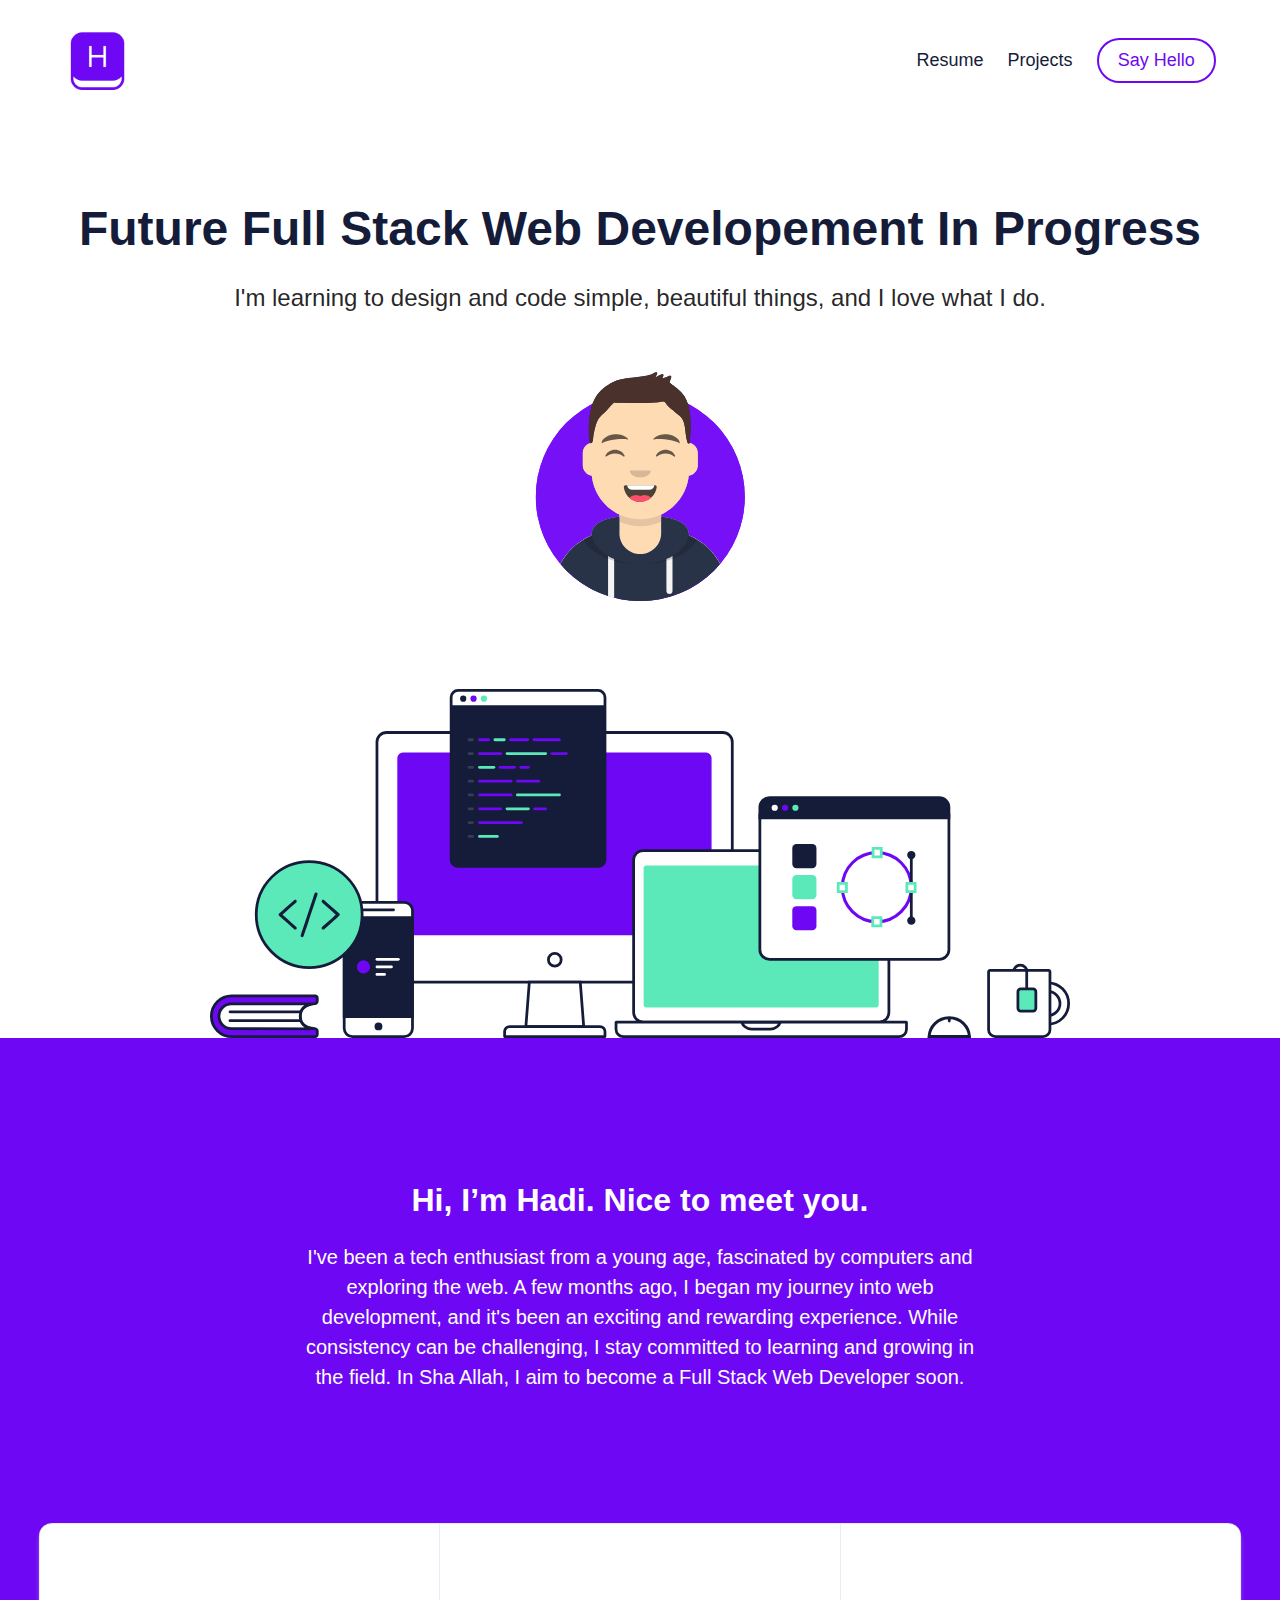
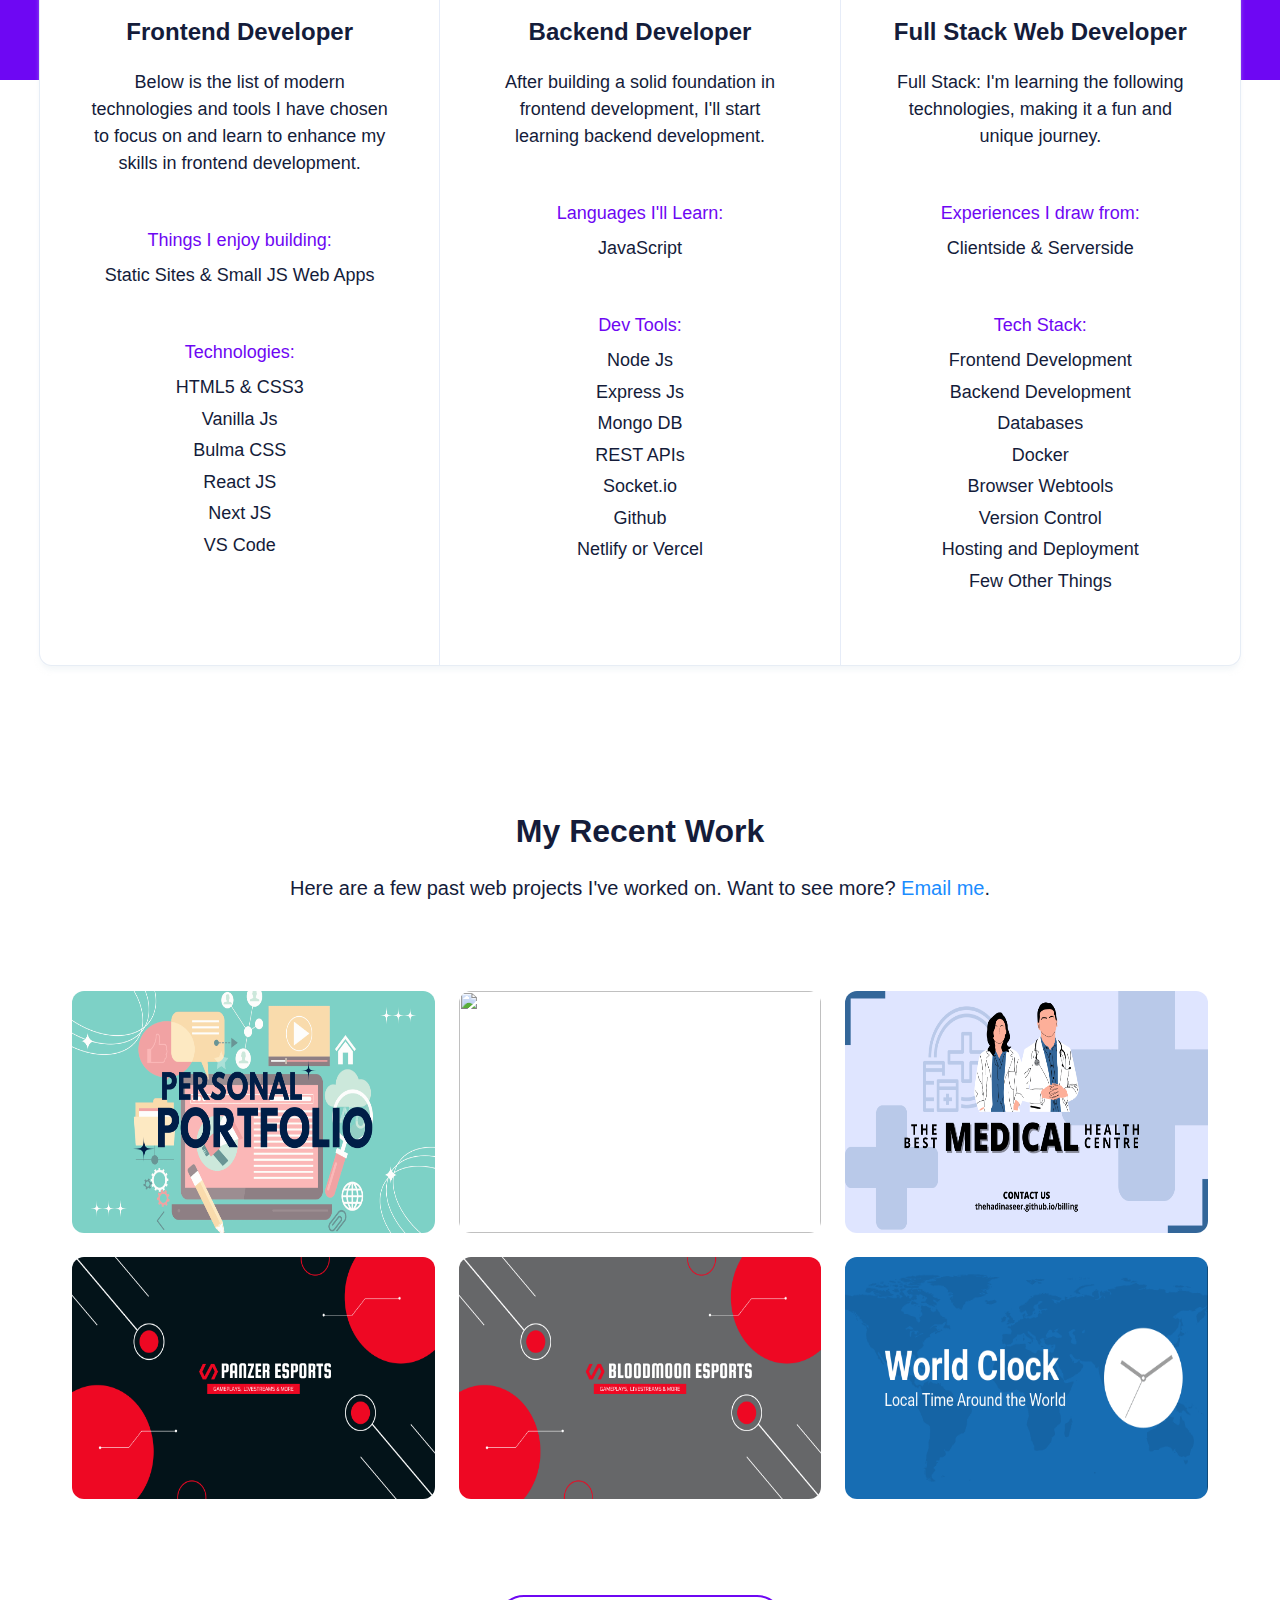
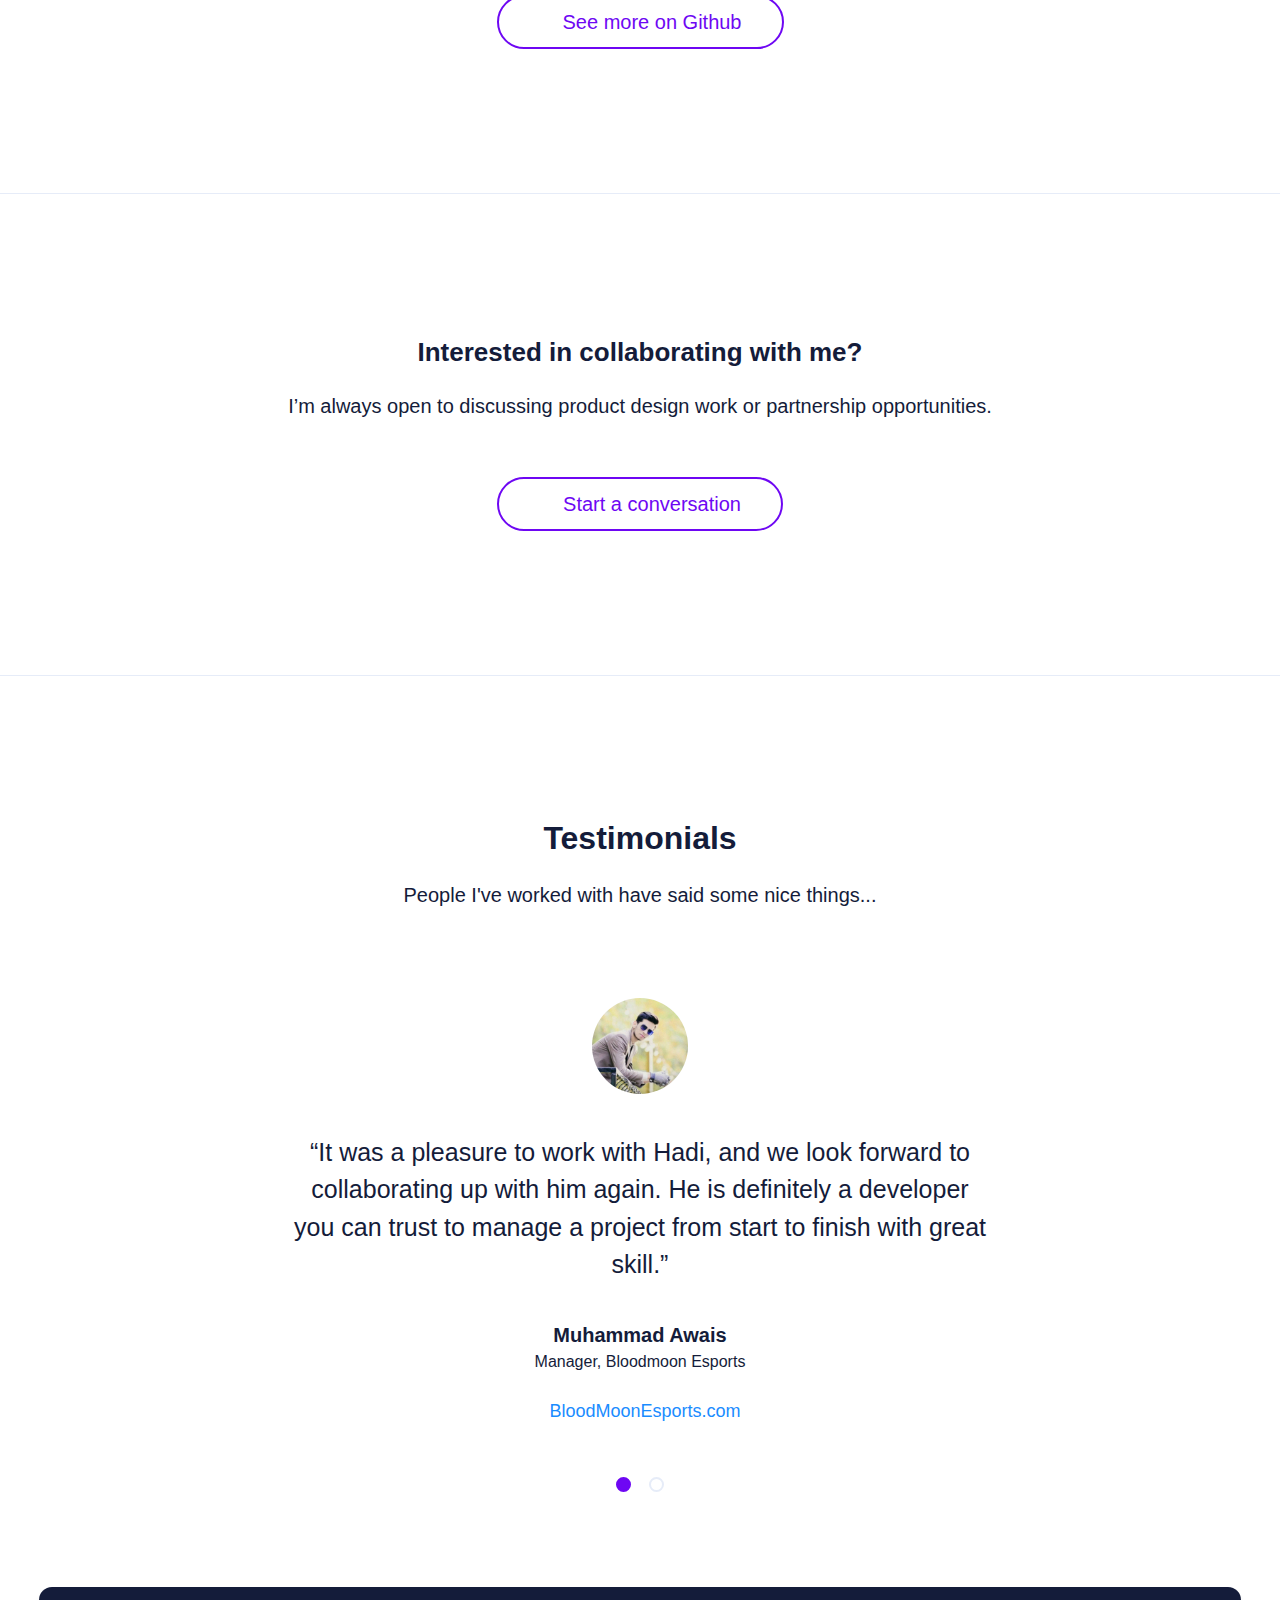
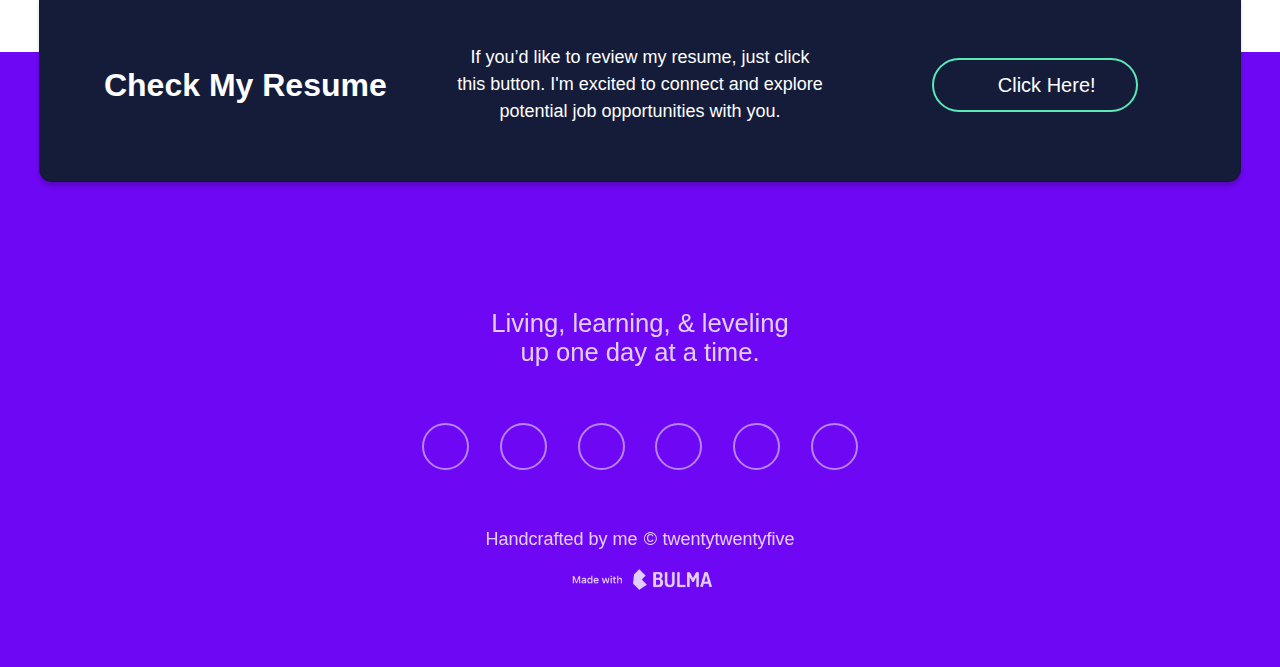
==== commit 873c02a1: "Fixed Typo & Compress Images!" ====
--- a/index.html
+++ b/index.html
@@ -20,7 +20,7 @@
 <body>
     <nav class="navbar is-transparent" role="navigation" aria-label="main navigation">
         <div class="container">
-            <div class="navbar-brand"><a class="navbar-item" href="/"><img src="./images/hn-logo.png"
+            <div class="navbar-brand"><a class="navbar-item" href="./index.html"><img src="./images/hn-logo.png"
                         alt="thehadinaseer"></a><a class="navbar-burger" role="button" aria-label="menu"
                     aria-expanded="false" data-target="#navMenu"><span aria-hidden="true"></span><span
                         aria-hidden="true"></span><span aria-hidden="true"></span></a></div>
